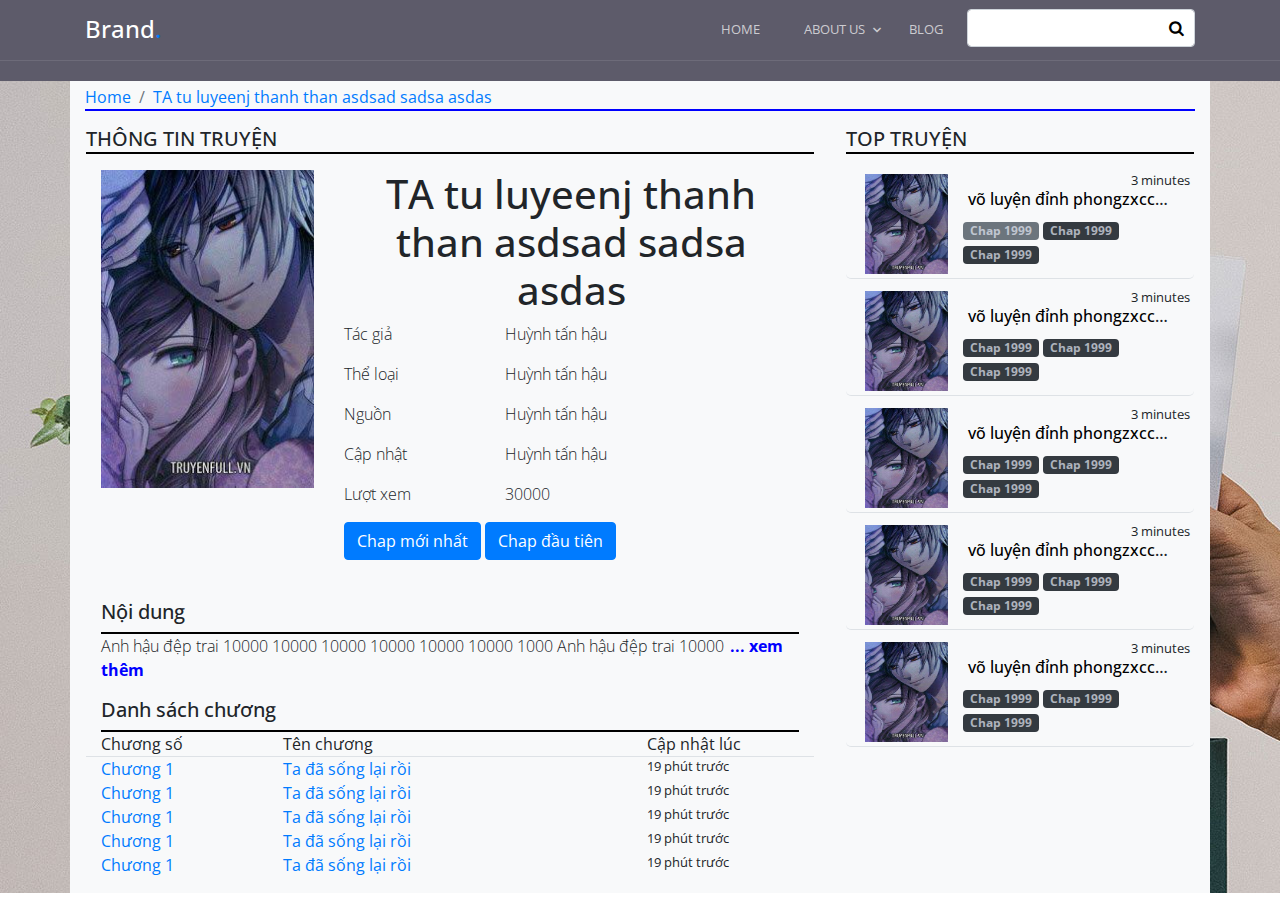
==== detail.html @ face268f "version 1.0" ====
<!doctype html>
<html lang="en">
  <head>
    <!-- Required meta tags -->
    <meta charset="utf-8">
    <meta name="viewport" content="width=device-width, initial-scale=1, shrink-to-fit=no">
    
    <link href="https://fonts.googleapis.com/css?family=Open+Sans:300,400,700" rel="stylesheet">

    <link rel="stylesheet" href="fonts/icomoon/style.css">

    <link rel="stylesheet" href="css/owl.carousel.min.css">

    <!-- Bootstrap CSS -->
    <link rel="stylesheet" href="css/bootstrap.min.css">
    
    <!-- Style -->
    <link rel="stylesheet" href="css/style.css">

    <link rel="stylesheet" href="https://pro.fontawesome.com/releases/v5.10.0/css/all.css" integrity="sha384-AYmEC3Yw5cVb3ZcuHtOA93w35dYTsvhLPVnYs9eStHfGJvOvKxVfELGroGkvsg+p" crossorigin="anonymous"/>

    <title>Website Menu #1</title>
  </head>
  <body>


    <div class="site-mobile-menu site-navbar-target">
      <div class="site-mobile-menu-header">
        <div class="site-mobile-menu-close mt-3">
          <span class="icon-close2 js-menu-toggle"></span>
        </div>
      </div>
      <div class="site-mobile-menu-body"></div>
    </div>
   
    
    <header class="site-navbar js-sticky-header site-navbar-target" role="banner">

      <div class="container">
        <div class="row align-items-center">
          
          <div class="col-6 col-xl-2">
            <h1 class="mb-0 site-logo"><a href="index.html">Brand<span class="text-primary">.</span> </a></h1>
          </div>

          <div class="col-12 col-md-10 d-none d-xl-block">
            <nav class="site-navigation position-relative text-right" role="navigation">

              <ul class="site-menu main-menu js-clone-nav mr-auto d-none d-lg-block">
                
                <li><a href="#home-section" class="nav-link">Home</a></li>
                <li class="has-children">
                  <a href="#about-section" class="nav-link">About Us</a>
                  <ul class="dropdown">
                    <li><a href="#team-section" class="nav-link">Team</a></li>
                    <li><a href="#pricing-section" class="nav-link">Pricing</a></li>
                    <li><a href="#faq-section" class="nav-link">FAQ</a></li>
                    <li><a href="#gallery-section" class="nav-link">Gallery</a></li>
                    <li><a href="#services-section" class="nav-link">Services</a></li>
                    <li><a href="#testimonials-section" class="nav-link">Testimonials</a></li>
                    <li class="has-children">
                      <a href="#">More Links</a>
                      <ul class="dropdown">
                        <li><a href="#">Menu One</a></li>
                        <li><a href="#">Menu Two</a></li>
                        <li><a href="#">Menu Three</a></li>
                      </ul>
                    </li>
                  </ul>
                </li>
                
                
                <li><a href="#blog-section " class="nav-link">Blog</a></li>
                <li class="position-relative "><button class="icon-search position-absolute" style="right: 5px;top: 10px;border:none;background: #ffffff"></button><input class="form-control" type="text" style="display: inline-block;"></li>
                
                
              </ul>
            </nav>
          </div>
          

          <div class="col-6 d-inline-block d-xl-none ml-md-0 py-3" style="position: relative; top: 3px;"><a href="#" class="site-menu-toggle js-menu-toggle float-right"><span class="icon-menu h3"></span></a></div>

        </div>
      </div>
      
    </header>

    <div class="hero">
      
    </div>
    <div class="container-fluid" style="height:auto;background: url(images/hero_2.jpg); background-repeat: no-repeat;
  background-attachment: fixed;">
      
    <section class="container main bg-light">
      <div class="row">
          <div class="col-12 col-lg-12">
            <nav aria-label="breadcrumb" >
              <ol class="breadcrumb p-0 m-0 mt-1 bg-light">
                <li class="breadcrumb-item"><a href="#"><i class="fas fa-home"></i> Home</a></li>
                <li class="breadcrumb-item"><a href="#">TA tu luyeenj thanh than asdsad sadsa asdas</a></li>
              </ol>
            </nav>
            <div style="border: 1px solid blue"></div>
          </div>

          <div class="col-md-8 p-2 bg-light">
            <div class="left ">
                <div class="title p-2">
                  <i class="fas fa-tag"></i>
                  <span class="h5"><i class="fas fa-diamon"></i>   THÔNG TIN TRUYỆN</span> 
                  <div style="border: 1px solid black;"></div>
                </div>
                <div class=" row m-2">
                    <div class="col-sm-4 col-img text-center">
                      <img width="100%" height="auto" src="images/asktoH1OrJ8Cqa0BngI2.jpg" alt="image">
                    </div>
                    <div class="col-sm-8">
                      
                      <h1 class="text-center">TA tu luyeenj thanh than asdsad sadsa asdas</h1>
                      
                      
                      <ul class="pl-0">
                        <li class="row">
                          <p class="col-4"><i class="fas fa-user"></i> Tác giả</p>
                          <p class="col-8">Huỳnh tấn hậu</p>
                        </li>
                        <li class="row">
                          <p class="col-4"><i class="fas fa-tag"></i> Thể loại</p>
                          <p class="col-8">Huỳnh tấn hậu</p>
                        </li>
                        <li class="row">
                          <p class="col-4"><i class="fas fa-wifi"></i> Nguồn</p>
                          <p class="col-8">Huỳnh tấn hậu</p>
                        </li>
                        <li class="row">
                          <p class="col-4"><i class="fas fa-setting"></i> Cập nhật</p>
                          <p class="col-8">Huỳnh tấn hậu</p>
                        </li>
                        <li class="row">
                          <p class="col-4"><i class="fas fa-eye"></i> Lượt xem</p>
                          <p class="col-8">30000</p>
                        </li>
                        <li class="row">
                          <p class="col-12">
                            <a href="" class="btn btn-primary">Chap mới nhất</a>
                            <a href="" class="btn btn-primary">Chap đầu tiên</a>
                          </p>
                          
                            
                        </li>

                      </ul>
                    </div>
                      <div class="detail-content col-12 mt-2">
                      <h3 class="list-title h5">
                      <i class="fas fa-book">
                      </i> Nội dung
                      </h3>
                      <div style="border: 1px solid black"></div>
                       <p class="showContentAll displayreadallsome">Anh hậu đệp trai 10000 10000 10000 10000 10000 10000 1000 Anh hậu đệp trai 10000 10000 10000 10000 10000 10000 1000Anh hậu đệp trai 10000 10000 10000 10000 10000 10000 1000Anh hậu đệp trai 10000 10000 10000 10000 10000 10000 1000Anh hậu đệp trai 10000 10000 10000 10000 10000 10000 1000Anh hậu đệp trai 10000 10000 10000 10000 10000 10000 1000Anh hậu đệp trai 10000 10000 10000 10000 10000 10000 1000Anh hậu đệp trai 10000 10000 10000 10000 10000 10000 1000Anh hậu đệp trai 10000 10000 10000 10000 10000 10000 1000Anh hậu đệp trai 10000 10000 10000 10000 10000 10000 1000
                      </p>
                      </div>
                    
                      <div class="col-12 list-chap">
                      <h3 class="h5">
                      <i class="fas fa-list"></i> Danh sách chương
                      </h3>
                      <div style="border: 1px solid black"></div>
                      <div class="row border-bottom">
                        <div class="col-3">
                          Chương số
                        </div>
                        <div class="col-6">
                          Tên chương
                        </div>
                        <div class="col-3">
                          Cập nhật lúc
                        </div>
                      </div>

                      <div class="row detail-chap">
                        <a href="" class="col-3">
                          Chương 1
                        </a>
                        <a href="" class="col-6">
                          Ta đã sống lại rồi
                        </a>
                        <small class="col-3">
                          <i class="fas fa-clock"></i> 19 phút trước
                        </small>
                      </div>
                      <div class="row detail-chap">
                        <a href="" class="col-3">
                          Chương 1
                        </a>
                        <a href="" class="col-6">
                          Ta đã sống lại rồi
                        </a>
                        <small class="col-3">
                          <i class="fas fa-clock"></i> 19 phút trước
                        </small>
                      </div>
                      <div class="row detail-chap">
                        <a href="" class="col-3">
                          Chương 1
                        </a>
                        <a href="" class="col-6">
                          Ta đã sống lại rồi
                        </a>
                        <small class="col-3">
                          <i class="fas fa-clock"></i> 19 phút trước
                        </small>
                      </div>
                      <div class="row detail-chap">
                        <a href="" class="col-3">
                          Chương 1
                        </a>
                        <a href="" class="col-6">
                          Ta đã sống lại rồi
                        </a>
                        <small class="col-3">
                          <i class="fas fa-clock"></i> 19 phút trước
                        </small>
                      </div>
                      <div class="row detail-chap">
                        <a href="" class="col-3">
                          Chương 1
                        </a>
                        <a href="" class="col-6">
                          Ta đã sống lại rồi
                        </a>
                        <small class="col-3">
                          <i class="fas fa-clock"></i> 19 phút trước
                        </small>
                      </div>
                    </div>
                    
                </div>
                  
            </div>
          </div>
          <div class="col-md-4 p-2 main-right bg-light">
            <div class="right bg-light">
                <div class="title p-2">
                  <i class="fas fa-tag"></i>
                  <span class="h5"><i class="fas fa-diamon"></i>   TOP TRUYỆN</span> 
                  <div style="border: 1px solid black;"></div>
                </div>
                
                <div class="content">
                  <div class=" row post p-1 m-2 border-bottom" style="border-radius: 5px;">
                    <div class="col-3 col-sm-3 col-md-4 col-lg-4 img-post d-flex align-items-center" class="test">
                      <a href="" style="width: 100%;"><img style="max-height: 100px;width: 100%;" src="images/asktoH1OrJ8Cqa0BngI2.jpg" alt=""></a>
                    </div>
                    
                    <div class="col-9 col-sm-9 col-md-8 col-lg-8 mt-3 pl-0">
                      
                      <h2 class="h6 title-post" style="width: 100%;white-space: nowrap; overflow: hidden;text-overflow: ellipsis;padding-left: 5px;" ><a style="color: black;"  href="">võ luyện đỉnh phongzxcccccccccccccccczxcccccccccccccccccccddddđ</a></h2>
                      
                      
                      <span class="badge badge-secondary"><a class="chap-link" style="color: #e7ecf7b0;padding: 2px;" href="">Chap 1999</a></span>
                      <span class="badge badge-dark"><a class="chap-link" style="color: #e7ecf7b0;padding: 2px;" href="">Chap 1999</a></span>
                      <span class="badge badge-dark"><a class="chap-link" style="color: #e7ecf7b0;padding: 2px;" href="">Chap 1999</a></span>
                      
                       <small class="position-absolute"  style="top:-19px;right: 0px;" ><i class="far fa-bell"></i> 3 minutes</small> 
                    </div>
                  </div>
                  <div class=" row post p-1 m-2 border-bottom" style="border-radius: 5px;">
                    <div class="col-3 col-sm-3 col-md-4 col-lg-4 img-post d-flex align-items-center" class="test">
                      <a href="" style="width: 100%;"><img style="max-height: 100px;width: 100%;" src="images/asktoH1OrJ8Cqa0BngI2.jpg" alt=""></a>
                    </div>
                    
                    <div class="col-9 col-sm-9 col-md-8 col-lg-8 mt-3 pl-0">
                      
                      <h2 class="h6 title-post" style="width: 100%;white-space: nowrap; overflow: hidden;text-overflow: ellipsis;padding-left: 5px;" ><a style="color: black;"  href="">võ luyện đỉnh phongzxcccccccccccccccczxcccccccccccccccccccddddđ</a></h2>
                      
                      
                      <span class="badge badge-dark"><a class="chap-link" style="color: #e7ecf7b0;padding: 2px;" href="">Chap 1999</a></span>
                      <span class="badge badge-dark"><a class="chap-link" style="color: #e7ecf7b0;padding: 2px;" href="">Chap 1999</a></span>
                      <span class="badge badge-dark"><a class="chap-link" style="color: #e7ecf7b0;padding: 2px;" href="">Chap 1999</a></span>
                      
                       <small class="position-absolute"  style="top:-19px;right: 0px;" ><i class="far fa-bell"></i> 3 minutes</small> 
                    </div>
                  </div>
                  <div class=" row post p-1 m-2 border-bottom" style="border-radius: 5px;">
                    <div class="col-3 col-sm-3 col-md-4 col-lg-4 img-post d-flex align-items-center" class="test">
                      <a href="" style="width: 100%;"><img style="max-height: 100px;width: 100%;" src="images/asktoH1OrJ8Cqa0BngI2.jpg" alt=""></a>
                    </div>
                    
                    <div class="col-9 col-sm-9 col-md-8 col-lg-8 mt-3 pl-0">
                      
                      <h2 class="h6 title-post" style="width: 100%;white-space: nowrap; overflow: hidden;text-overflow: ellipsis;padding-left: 5px;" ><a style="color: black;"  href="">võ luyện đỉnh phongzxcccccccccccccccczxcccccccccccccccccccddddđ</a></h2>
                      
                      
                      <span class="badge badge-dark"><a class="chap-link" style="color: #e7ecf7b0;padding: 2px;" href="">Chap 1999</a></span>
                      <span class="badge badge-dark"><a class="chap-link" style="color: #e7ecf7b0;padding: 2px;" href="">Chap 1999</a></span>
                      <span class="badge badge-dark"><a class="chap-link" style="color: #e7ecf7b0;padding: 2px;" href="">Chap 1999</a></span>
                      
                       <small class="position-absolute"  style="top:-19px;right: 0px;" ><i class="far fa-bell"></i> 3 minutes</small> 
                    </div>
                  </div>
                  <div class=" row post p-1 m-2 border-bottom" style="border-radius: 5px;">
                    <div class="col-3 col-sm-3 col-md-4 col-lg-4 img-post d-flex align-items-center" class="test">
                      <a href="" style="width: 100%;"><img style="max-height: 100px;width: 100%;" src="images/asktoH1OrJ8Cqa0BngI2.jpg" alt=""></a>
                    </div>
                    
                    <div class="col-9 col-sm-9 col-md-8 col-lg-8 mt-3 pl-0">
                      
                      <h2 class="h6 title-post" style="width: 100%;white-space: nowrap; overflow: hidden;text-overflow: ellipsis;padding-left: 5px;" ><a style="color: black;"  href="">võ luyện đỉnh phongzxcccccccccccccccczxcccccccccccccccccccddddđ</a></h2>
                      
                      
                      <span class="badge badge-dark"><a class="chap-link" style="color: #e7ecf7b0;padding: 2px;" href="">Chap 1999</a></span>
                      <span class="badge badge-dark"><a class="chap-link" style="color: #e7ecf7b0;padding: 2px;" href="">Chap 1999</a></span>
                      <span class="badge badge-dark"><a class="chap-link" style="color: #e7ecf7b0;padding: 2px;" href="">Chap 1999</a></span>
                      
                       <small class="position-absolute"  style="top:-19px;right: 0px;" ><i class="far fa-bell"></i> 3 minutes</small> 
                    </div>
                  </div>
                  <div class=" row post p-1 m-2 border-bottom" style="border-radius: 5px;">
                    <div class="col-3 col-sm-3 col-md-4 col-lg-4 img-post d-flex align-items-center" class="test">
                      <a href="" style="width: 100%;"><img style="max-height: 100px;width: 100%;" src="images/asktoH1OrJ8Cqa0BngI2.jpg" alt=""></a>
                    </div>
                    
                    <div class="col-9 col-sm-9 col-md-8 col-lg-8 mt-3 pl-0">
                      
                      <h2 class="h6 title-post" style="width: 100%;white-space: nowrap; overflow: hidden;text-overflow: ellipsis;padding-left: 5px;" ><a style="color: black;"  href="">võ luyện đỉnh phongzxcccccccccccccccczxcccccccccccccccccccddddđ</a></h2>
                      
                      
                      <span class="badge badge-dark"><a class="chap-link" style="color: #e7ecf7b0;padding: 2px;" href="">Chap 1999</a></span>
                      <span class="badge badge-dark"><a class="chap-link" style="color: #e7ecf7b0;padding: 2px;" href="">Chap 1999</a></span>
                      <span class="badge badge-dark"><a class="chap-link" style="color: #e7ecf7b0;padding: 2px;" href="">Chap 1999</a></span>
                      
                       <small class="position-absolute"  style="top:-19px;right: 0px;" ><i class="far fa-bell"></i> 3 minutes</small> 
                    </div>
                  </div>


                   
                 
                 
                </div> 
              
            </div>
          </div>
      </div>
        
    </section>
    </div>

  
    
    

    <script src="js/jquery-3.3.1.min.js"></script>
    <script src="js/popper.min.js"></script>
    <script src="js/bootstrap.min.js"></script>
    <script src="js/jquery.sticky.js"></script>
    <script src="js/main.js"></script>
  </body>
</html>
---- fonts/icomoon/style.css ----
@font-face {
  font-family: 'icomoon';
  src:  url('fonts/icomoon.eot?10si43');
  src:  url('fonts/icomoon.eot?10si43#iefix') format('embedded-opentype'),
    url('fonts/icomoon.ttf?10si43') format('truetype'),
    url('fonts/icomoon.woff?10si43') format('woff'),
    url('fonts/icomoon.svg?10si43#icomoon') format('svg');
  font-weight: normal;
  font-style: normal;
}

[class^="icon-"], [class*=" icon-"] {
  /* use !important to prevent issues with browser extensions that change fonts */
  font-family: 'icomoon' !important;
  speak: none;
  font-style: normal;
  font-weight: normal;
  font-variant: normal;
  text-transform: none;
  line-height: 1;

  /* Better Font Rendering =========== */
  -webkit-font-smoothing: antialiased;
  -moz-osx-font-smoothing: grayscale;
}

.icon-asterisk:before {
  content: "\f069";
}
.icon-plus:before {
  content: "\f067";
}
.icon-question:before {
  content: "\f128";
}
.icon-minus:before {
  content: "\f068";
}
.icon-glass:before {
  content: "\f000";
}
.icon-music:before {
  content: "\f001";
}
.icon-search:before {
  content: "\f002";
}
.icon-envelope-o:before {
  content: "\f003";
}
.icon-heart:before {
  content: "\f004";
}
.icon-star:before {
  content: "\f005";
}
.icon-star-o:before {
  content: "\f006";
}
.icon-user:before {
  content: "\f007";
}
.icon-film:before {
  content: "\f008";
}
.icon-th-large:before {
  content: "\f009";
}
.icon-th:before {
  content: "\f00a";
}
.icon-th-list:before {
  content: "\f00b";
}
.icon-check:before {
  content: "\f00c";
}
.icon-close:before {
  content: "\f00d";
}
.icon-remove:before {
  content: "\f00d";
}
.icon-times:before {
  content: "\f00d";
}
.icon-search-plus:before {
  content: "\f00e";
}
.icon-search-minus:before {
  content: "\f010";
}
.icon-power-off:before {
  content: "\f011";
}
.icon-signal:before {
  content: "\f012";
}
.icon-cog:before {
  content: "\f013";
}
.icon-gear:before {
  content: "\f013";
}
.icon-trash-o:before {
  content: "\f014";
}
.icon-home:before {
  content: "\f015";
}
.icon-file-o:before {
  content: "\f016";
}
.icon-clock-o:before {
  content: "\f017";
}
.icon-road:before {
  content: "\f018";
}
.icon-download:before {
  content: "\f019";
}
.icon-arrow-circle-o-down:before {
  content: "\f01a";
}
.icon-arrow-circle-o-up:before {
  content: "\f01b";
}
.icon-inbox:before {
  content: "\f01c";
}
.icon-play-circle-o:before {
  content: "\f01d";
}
.icon-repeat:before {
  content: "\f01e";
}
.icon-rotate-right:before {
  content: "\f01e";
}
.icon-refresh:before {
  content: "\f021";
}
.icon-list-alt:before {
  content: "\f022";
}
.icon-lock:before {
  content: "\f023";
}
.icon-flag:before {
  content: "\f024";
}
.icon-headphones:before {
  content: "\f025";
}
.icon-volume-off:before {
  content: "\f026";
}
.icon-volume-down:before {
  content: "\f027";
}
.icon-volume-up:before {
  content: "\f028";
}
.icon-qrcode:before {
  content: "\f029";
}
.icon-barcode:before {
  content: "\f02a";
}
.icon-tag:before {
  content: "\f02b";
}
.icon-tags:before {
  content: "\f02c";
}
.icon-book:before {
  content: "\f02d";
}
.icon-bookmark:before {
  content: "\f02e";
}
.icon-print:before {
  content: "\f02f";
}
.icon-camera:before {
  content: "\f030";
}
.icon-font:before {
  content: "\f031";
}
.icon-bold:before {
  content: "\f032";
}
.icon-italic:before {
  content: "\f033";
}
.icon-text-height:before {
  content: "\f034";
}
.icon-text-width:before {
  content: "\f035";
}
.icon-align-left:before {
  content: "\f036";
}
.icon-align-center:before {
  content: "\f037";
}
.icon-align-right:before {
  content: "\f038";
}
.icon-align-justify:before {
  content: "\f039";
}
.icon-list:before {
  content: "\f03a";
}
.icon-dedent:before {
  content: "\f03b";
}
.icon-outdent:before {
  content: "\f03b";
}
.icon-indent:before {
  content: "\f03c";
}
.icon-video-camera:before {
  content: "\f03d";
}
.icon-image:before {
  content: "\f03e";
}
.icon-photo:before {
  content: "\f03e";
}
.icon-picture-o:before {
  content: "\f03e";
}
.icon-pencil:before {
  content: "\f040";
}
.icon-map-marker:before {
  content: "\f041";
}
.icon-adjust:before {
  content: "\f042";
}
.icon-tint:before {
  content: "\f043";
}
.icon-edit:before {
  content: "\f044";
}
.icon-pencil-square-o:before {
  content: "\f044";
}
.icon-share-square-o:before {
  content: "\f045";
}
.icon-check-square-o:before {
  content: "\f046";
}
.icon-arrows:before {
  content: "\f047";
}
.icon-step-backward:before {
  content: "\f048";
}
.icon-fast-backward:before {
  content: "\f049";
}
.icon-backward:before {
  content: "\f04a";
}
.icon-play:before {
  content: "\f04b";
}
.icon-pause:before {
  content: "\f04c";
}
.icon-stop:before {
  content: "\f04d";
}
.icon-forward:before {
  content: "\f04e";
}
.icon-fast-forward:before {
  content: "\f050";
}
.icon-step-forward:before {
  content: "\f051";
}
.icon-eject:before {
  content: "\f052";
}
.icon-chevron-left:before {
  content: "\f053";
}
.icon-chevron-right:before {
  content: "\f054";
}
.icon-plus-circle:before {
  content: "\f055";
}
.icon-minus-circle:before {
  content: "\f056";
}
.icon-times-circle:before {
  content: "\f057";
}
.icon-check-circle:before {
  content: "\f058";
}
.icon-question-circle:before {
  content: "\f059";
}
.icon-info-circle:before {
  content: "\f05a";
}
.icon-crosshairs:before {
  content: "\f05b";
}
.icon-times-circle-o:before {
  content: "\f05c";
}
.icon-check-circle-o:before {
  content: "\f05d";
}
.icon-ban:before {
  content: "\f05e";
}
.icon-arrow-left:before {
  content: "\f060";
}
.icon-arrow-right:before {
  content: "\f061";
}
.icon-arrow-up:before {
  content: "\f062";
}
.icon-arrow-down:before {
  content: "\f063";
}
.icon-mail-forward:before {
  content: "\f064";
}
.icon-share:before {
  content: "\f064";
}
.icon-expand:before {
  content: "\f065";
}
.icon-compress:before {
  content: "\f066";
}
.icon-exclamation-circle:before {
  content: "\f06a";
}
.icon-gift:before {
  content: "\f06b";
}
.icon-leaf:before {
  content: "\f06c";
}
.icon-fire:before {
  content: "\f06d";
}
.icon-eye:before {
  content: "\f06e";
}
.icon-eye-slash:before {
  content: "\f070";
}
.icon-exclamation-triangle:before {
  content: "\f071";
}
.icon-warning:before {
  content: "\f071";
}
.icon-plane:before {
  content: "\f072";
}
.icon-calendar:before {
  content: "\f073";
}
.icon-random:before {
  content: "\f074";
}
.icon-comment:before {
  content: "\f075";
}
.icon-magnet:before {
  content: "\f076";
}
.icon-chevron-up:before {
  content: "\f077";
}
.icon-chevron-down:before {
  content: "\f078";
}
.icon-retweet:before {
  content: "\f079";
}
.icon-shopping-cart:before {
  content: "\f07a";
}
.icon-folder:before {
  content: "\f07b";
}
.icon-folder-open:before {
  content: "\f07c";
}
.icon-arrows-v:before {
  content: "\f07d";
}
.icon-arrows-h:before {
  content: "\f07e";
}
.icon-bar-chart:before {
  content: "\f080";
}
.icon-bar-chart-o:before {
  content: "\f080";
}
.icon-twitter-square:before {
  content: "\f081";
}
.icon-facebook-square:before {
  content: "\f082";
}
.icon-camera-retro:before {
  content: "\f083";
}
.icon-key:before {
  content: "\f084";
}
.icon-cogs:before {
  content: "\f085";
}
.icon-gears:before {
  content: "\f085";
}
.icon-comments:before {
  content: "\f086";
}
.icon-thumbs-o-up:before {
  content: "\f087";
}
.icon-thumbs-o-down:before {
  content: "\f088";
}
.icon-star-half:before {
  content: "\f089";
}
.icon-heart-o:before {
  content: "\f08a";
}
.icon-sign-out:before {
  content: "\f08b";
}
.icon-linkedin-square:before {
  content: "\f08c";
}
.icon-thumb-tack:before {
  content: "\f08d";
}
.icon-external-link:before {
  content: "\f08e";
}
.icon-sign-in:before {
  content: "\f090";
}
.icon-trophy:before {
  content: "\f091";
}
.icon-github-square:before {
  content: "\f092";
}
.icon-upload:before {
  content: "\f093";
}
.icon-lemon-o:before {
  content: "\f094";
}
.icon-phone:before {
  content: "\f095";
}
.icon-square-o:before {
  content: "\f096";
}
.icon-bookmark-o:before {
  content: "\f097";
}
.icon-phone-square:before {
  content: "\f098";
}
.icon-twitter:before {
  content: "\f099";
}
.icon-facebook:before {
  content: "\f09a";
}
.icon-facebook-f:before {
  content: "\f09a";
}
.icon-github:before {
  content: "\f09b";
}
.icon-unlock:before {
  content: "\f09c";
}
.icon-credit-card:before {
  content: "\f09d";
}
.icon-feed:before {
  content: "\f09e";
}
.icon-rss:before {
  content: "\f09e";
}
.icon-hdd-o:before {
  content: "\f0a0";
}
.icon-bullhorn:before {
  content: "\f0a1";
}
.icon-bell-o:before {
  content: "\f0a2";
}
.icon-certificate:before {
  content: "\f0a3";
}
.icon-hand-o-right:before {
  content: "\f0a4";
}
.icon-hand-o-left:before {
  content: "\f0a5";
}
.icon-hand-o-up:before {
  content: "\f0a6";
}
.icon-hand-o-down:before {
  content: "\f0a7";
}
.icon-arrow-circle-left:before {
  content: "\f0a8";
}
.icon-arrow-circle-right:before {
  content: "\f0a9";
}
.icon-arrow-circle-up:before {
  content: "\f0aa";
}
.icon-arrow-circle-down:before {
  content: "\f0ab";
}
.icon-globe:before {
  content: "\f0ac";
}
.icon-wrench:before {
  content: "\f0ad";
}
.icon-tasks:before {
  content: "\f0ae";
}
.icon-filter:before {
  content: "\f0b0";
}
.icon-briefcase:before {
  content: "\f0b1";
}
.icon-arrows-alt:before {
  content: "\f0b2";
}
.icon-group:before {
  content: "\f0c0";
}
.icon-users:before {
  content: "\f0c0";
}
.icon-chain:before {
  content: "\f0c1";
}
.icon-link:before {
  content: "\f0c1";
}
.icon-cloud:before {
  content: "\f0c2";
}
.icon-flask:before {
  content: "\f0c3";
}
.icon-cut:before {
  content: "\f0c4";
}
.icon-scissors:before {
  content: "\f0c4";
}
.icon-copy:before {
  content: "\f0c5";
}
.icon-files-o:before {
  content: "\f0c5";
}
.icon-paperclip:before {
  content: "\f0c6";
}
.icon-floppy-o:before {
  content: "\f0c7";
}
.icon-save:before {
  content: "\f0c7";
}
.icon-square:before {
  content: "\f0c8";
}
.icon-bars:before {
  content: "\f0c9";
}
.icon-navicon:before {
  content: "\f0c9";
}
.icon-reorder:before {
  content: "\f0c9";
}
.icon-list-ul:before {
  content: "\f0ca";
}
.icon-list-ol:before {
  content: "\f0cb";
}
.icon-strikethrough:before {
  content: "\f0cc";
}
.icon-underline:before {
  content: "\f0cd";
}
.icon-table:before {
  content: "\f0ce";
}
.icon-magic:before {
  content: "\f0d0";
}
.icon-truck:before {
  content: "\f0d1";
}
.icon-pinterest:before {
  content: "\f0d2";
}
.icon-pinterest-square:before {
  content: "\f0d3";
}
.icon-google-plus-square:before {
  content: "\f0d4";
}
.icon-google-plus:before {
  content: "\f0d5";
}
.icon-money:before {
  content: "\f0d6";
}
.icon-caret-down:before {
  content: "\f0d7";
}
.icon-caret-up:before {
  content: "\f0d8";
}
.icon-caret-left:before {
  content: "\f0d9";
}
.icon-caret-right:before {
  content: "\f0da";
}
.icon-columns:before {
  content: "\f0db";
}
.icon-sort:before {
  content: "\f0dc";
}
.icon-unsorted:before {
  content: "\f0dc";
}
.icon-sort-desc:before {
  content: "\f0dd";
}
.icon-sort-down:before {
  content: "\f0dd";
}
.icon-sort-asc:before {
  content: "\f0de";
}
.icon-sort-up:before {
  content: "\f0de";
}
.icon-envelope:before {
  content: "\f0e0";
}
.icon-linkedin:before {
  content: "\f0e1";
}
.icon-rotate-left:before {
  content: "\f0e2";
}
.icon-undo:before {
  content: "\f0e2";
}
.icon-gavel:before {
  content: "\f0e3";
}
.icon-legal:before {
  content: "\f0e3";
}
.icon-dashboard:before {
  content: "\f0e4";
}
.icon-tachometer:before {
  content: "\f0e4";
}
.icon-comment-o:before {
  content: "\f0e5";
}
.icon-comments-o:before {
  content: "\f0e6";
}
.icon-bolt:before {
  content: "\f0e7";
}
.icon-flash:before {
  content: "\f0e7";
}
.icon-sitemap:before {
  content: "\f0e8";
}
.icon-umbrella:before {
  content: "\f0e9";
}
.icon-clipboard:before {
  content: "\f0ea";
}
.icon-paste:before {
  content: "\f0ea";
}
.icon-lightbulb-o:before {
  content: "\f0eb";
}
.icon-exchange:before {
  content: "\f0ec";
}
.icon-cloud-download:before {
  content: "\f0ed";
}
.icon-cloud-upload:before {
  content: "\f0ee";
}
.icon-user-md:before {
  content: "\f0f0";
}
.icon-stethoscope:before {
  content: "\f0f1";
}
.icon-suitcase:before {
  content: "\f0f2";
}
.icon-bell:before {
  content: "\f0f3";
}
.icon-coffee:before {
  content: "\f0f4";
}
.icon-cutlery:before {
  content: "\f0f5";
}
.icon-file-text-o:before {
  content: "\f0f6";
}
.icon-building-o:before {
  content: "\f0f7";
}
.icon-hospital-o:before {
  content: "\f0f8";
}
.icon-ambulance:before {
  content: "\f0f9";
}
.icon-medkit:before {
  content: "\f0fa";
}
.icon-fighter-jet:before {
  content: "\f0fb";
}
.icon-beer:before {
  content: "\f0fc";
}
.icon-h-square:before {
  content: "\f0fd";
}
.icon-plus-square:before {
  content: "\f0fe";
}
.icon-angle-double-left:before {
  content: "\f100";
}
.icon-angle-double-right:before {
  content: "\f101";
}
.icon-angle-double-up:before {
  content: "\f102";
}
.icon-angle-double-down:before {
  content: "\f103";
}
.icon-angle-left:before {
  content: "\f104";
}
.icon-angle-right:before {
  content: "\f105";
}
.icon-angle-up:before {
  content: "\f106";
}
.icon-angle-down:before {
  content: "\f107";
}
.icon-desktop:before {
  content: "\f108";
}
.icon-laptop:before {
  content: "\f109";
}
.icon-tablet:before {
  content: "\f10a";
}
.icon-mobile:before {
  content: "\f10b";
}
.icon-mobile-phone:before {
  content: "\f10b";
}
.icon-circle-o:before {
  content: "\f10c";
}
.icon-quote-left:before {
  content: "\f10d";
}
.icon-quote-right:before {
  content: "\f10e";
}
.icon-spinner:before {
  content: "\f110";
}
.icon-circle:before {
  content: "\f111";
}
.icon-mail-reply:before {
  content: "\f112";
}
.icon-reply:before {
  content: "\f112";
}
.icon-github-alt:before {
  content: "\f113";
}
.icon-folder-o:before {
  content: "\f114";
}
.icon-folder-open-o:before {
  content: "\f115";
}
.icon-smile-o:before {
  content: "\f118";
}
.icon-frown-o:before {
  content: "\f119";
}
.icon-meh-o:before {
  content: "\f11a";
}
.icon-gamepad:before {
  content: "\f11b";
}
.icon-keyboard-o:before {
  content: "\f11c";
}
.icon-flag-o:before {
  content: "\f11d";
}
.icon-flag-checkered:before {
  content: "\f11e";
}
.icon-terminal:before {
  content: "\f120";
}
.icon-code:before {
  content: "\f121";
}
.icon-mail-reply-all:before {
  content: "\f122";
}
.icon-reply-all:before {
  content: "\f122";
}
.icon-star-half-empty:before {
  content: "\f123";
}
.icon-star-half-full:before {
  content: "\f123";
}
.icon-star-half-o:before {
  content: "\f123";
}
.icon-location-arrow:before {
  content: "\f124";
}
.icon-crop:before {
  content: "\f125";
}
.icon-code-fork:before {
  content: "\f126";
}
.icon-chain-broken:before {
  content: "\f127";
}
.icon-unlink:before {
  content: "\f127";
}
.icon-info:before {
  content: "\f129";
}
.icon-exclamation:before {
  content: "\f12a";
}
.icon-superscript:before {
  content: "\f12b";
}
.icon-subscript:before {
  content: "\f12c";
}
.icon-eraser:before {
  content: "\f12d";
}
.icon-puzzle-piece:before {
  content: "\f12e";
}
.icon-microphone:before {
  content: "\f130";
}
.icon-microphone-slash:before {
  content: "\f131";
}
.icon-shield:before {
  content: "\f132";
}
.icon-calendar-o:before {
  content: "\f133";
}
.icon-fire-extinguisher:before {
  content: "\f134";
}
.icon-rocket:before {
  content: "\f135";
}
.icon-maxcdn:before {
  content: "\f136";
}
.icon-chevron-circle-left:before {
  content: "\f137";
}
.icon-chevron-circle-right:before {
  content: "\f138";
}
.icon-chevron-circle-up:before {
  content: "\f139";
}
.icon-chevron-circle-down:before {
  content: "\f13a";
}
.icon-html5:before {
  content: "\f13b";
}
.icon-css3:before {
  content: "\f13c";
}
.icon-anchor:before {
  content: "\f13d";
}
.icon-unlock-alt:before {
  content: "\f13e";
}
.icon-bullseye:before {
  content: "\f140";
}
.icon-ellipsis-h:before {
  content: "\f141";
}
.icon-ellipsis-v:before {
  content: "\f142";
}
.icon-rss-square:before {
  content: "\f143";
}
.icon-play-circle:before {
  content: "\f144";
}
.icon-ticket:before {
  content: "\f145";
}
.icon-minus-square:before {
  content: "\f146";
}
.icon-minus-square-o:before {
  content: "\f147";
}
.icon-level-up:before {
  content: "\f148";
}
.icon-level-down:before {
  content: "\f149";
}
.icon-check-square:before {
  content: "\f14a";
}
.icon-pencil-square:before {
  content: "\f14b";
}
.icon-external-link-square:before {
  content: "\f14c";
}
.icon-share-square:before {
  content: "\f14d";
}
.icon-compass:before {
  content: "\f14e";
}
.icon-caret-square-o-down:before {
  content: "\f150";
}
.icon-toggle-down:before {
  content: "\f150";
}
.icon-caret-square-o-up:before {
  content: "\f151";
}
.icon-toggle-up:before {
  content: "\f151";
}
.icon-caret-square-o-right:before {
  content: "\f152";
}
.icon-toggle-right:before {
  content: "\f152";
}
.icon-eur:before {
  content: "\f153";
}
.icon-euro:before {
  content: "\f153";
}
.icon-gbp:before {
  content: "\f154";
}
.icon-dollar:before {
  content: "\f155";
}
.icon-usd:before {
  content: "\f155";
}
.icon-inr:before {
  content: "\f156";
}
.icon-rupee:before {
  content: "\f156";
}
.icon-cny:before {
  content: "\f157";
}
.icon-jpy:before {
  content: "\f157";
}
.icon-rmb:before {
  content: "\f157";
}
.icon-yen:before {
  content: "\f157";
}
.icon-rouble:before {
  content: "\f158";
}
.icon-rub:before {
  content: "\f158";
}
.icon-ruble:before {
  content: "\f158";
}
.icon-krw:before {
  content: "\f159";
}
.icon-won:before {
  content: "\f159";
}
.icon-bitcoin:before {
  content: "\f15a";
}
.icon-btc:before {
  content: "\f15a";
}
.icon-file:before {
  content: "\f15b";
}
.icon-file-text:before {
  content: "\f15c";
}
.icon-sort-alpha-asc:before {
  content: "\f15d";
}
.icon-sort-alpha-desc:before {
  content: "\f15e";
}
.icon-sort-amount-asc:before {
  content: "\f160";
}
.icon-sort-amount-desc:before {
  content: "\f161";
}
.icon-sort-numeric-asc:before {
  content: "\f162";
}
.icon-sort-numeric-desc:before {
  content: "\f163";
}
.icon-thumbs-up:before {
  content: "\f164";
}
.icon-thumbs-down:before {
  content: "\f165";
}
.icon-youtube-square:before {
  content: "\f166";
}
.icon-youtube:before {
  content: "\f167";
}
.icon-xing:before {
  content: "\f168";
}
.icon-xing-square:before {
  content: "\f169";
}
.icon-youtube-play:before {
  content: "\f16a";
}
.icon-dropbox:before {
  content: "\f16b";
}
.icon-stack-overflow:before {
  content: "\f16c";
}
.icon-instagram:before {
  content: "\f16d";
}
.icon-flickr:before {
  content: "\f16e";
}
.icon-adn:before {
  content: "\f170";
}
.icon-bitbucket:before {
  content: "\f171";
}
.icon-bitbucket-square:before {
  content: "\f172";
}
.icon-tumblr:before {
  content: "\f173";
}
.icon-tumblr-square:before {
  content: "\f174";
}
.icon-long-arrow-down:before {
  content: "\f175";
}
.icon-long-arrow-up:before {
  content: "\f176";
}
.icon-long-arrow-left:before {
  content: "\f177";
}
.icon-long-arrow-right:before {
  content: "\f178";
}
.icon-apple:before {
  content: "\f179";
}
.icon-windows:before {
  content: "\f17a";
}
.icon-android:before {
  content: "\f17b";
}
.icon-linux:before {
  content: "\f17c";
}
.icon-dribbble:before {
  content: "\f17d";
}
.icon-skype:before {
  content: "\f17e";
}
.icon-foursquare:before {
  content: "\f180";
}
.icon-trello:before {
  content: "\f181";
}
.icon-female:before {
  content: "\f182";
}
.icon-male:before {
  content: "\f183";
}
.icon-gittip:before {
  content: "\f184";
}
.icon-gratipay:before {
  content: "\f184";
}
.icon-sun-o:before {
  content: "\f185";
}
.icon-moon-o:before {
  content: "\f186";
}
.icon-archive:before {
  content: "\f187";
}
.icon-bug:before {
  content: "\f188";
}
.icon-vk:before {
  content: "\f189";
}
.icon-weibo:before {
  content: "\f18a";
}
.icon-renren:before {
  content: "\f18b";
}
.icon-pagelines:before {
  content: "\f18c";
}
.icon-stack-exchange:before {
  content: "\f18d";
}
.icon-arrow-circle-o-right:before {
  content: "\f18e";
}
.icon-arrow-circle-o-left:before {
  content: "\f190";
}
.icon-caret-square-o-left:before {
  content: "\f191";
}
.icon-toggle-left:before {
  content: "\f191";
}
.icon-dot-circle-o:before {
  content: "\f192";
}
.icon-wheelchair:before {
  content: "\f193";
}
.icon-vimeo-square:before {
  content: "\f194";
}
.icon-try:before {
  content: "\f195";
}
.icon-turkish-lira:before {
  content: "\f195";
}
.icon-plus-square-o:before {
  content: "\f196";
}
.icon-space-shuttle:before {
  content: "\f197";
}
.icon-slack:before {
  content: "\f198";
}
.icon-envelope-square:before {
  content: "\f199";
}
.icon-wordpress:before {
  content: "\f19a";
}
.icon-openid:before {
  content: "\f19b";
}
.icon-bank:before {
  content: "\f19c";
}
.icon-institution:before {
  content: "\f19c";
}
.icon-university:before {
  content: "\f19c";
}
.icon-graduation-cap:before {
  content: "\f19d";
}
.icon-mortar-board:before {
  content: "\f19d";
}
.icon-yahoo:before {
  content: "\f19e";
}
.icon-google:before {
  content: "\f1a0";
}
.icon-reddit:before {
  content: "\f1a1";
}
.icon-reddit-square:before {
  content: "\f1a2";
}
.icon-stumbleupon-circle:before {
  content: "\f1a3";
}
.icon-stumbleupon:before {
  content: "\f1a4";
}
.icon-delicious:before {
  content: "\f1a5";
}
.icon-digg:before {
  content: "\f1a6";
}
.icon-pied-piper-pp:before {
  content: "\f1a7";
}
.icon-pied-piper-alt:before {
  content: "\f1a8";
}
.icon-drupal:before {
  content: "\f1a9";
}
.icon-joomla:before {
  content: "\f1aa";
}
.icon-language:before {
  content: "\f1ab";
}
.icon-fax:before {
  content: "\f1ac";
}
.icon-building:before {
  content: "\f1ad";
}
.icon-child:before {
  content: "\f1ae";
}
.icon-paw:before {
  content: "\f1b0";
}
.icon-spoon:before {
  content: "\f1b1";
}
.icon-cube:before {
  content: "\f1b2";
}
.icon-cubes:before {
  content: "\f1b3";
}
.icon-behance:before {
  content: "\f1b4";
}
.icon-behance-square:before {
  content: "\f1b5";
}
.icon-steam:before {
  content: "\f1b6";
}
.icon-steam-square:before {
  content: "\f1b7";
}
.icon-recycle:before {
  content: "\f1b8";
}
.icon-automobile:before {
  content: "\f1b9";
}
.icon-car:before {
  content: "\f1b9";
}
.icon-cab:before {
  content: "\f1ba";
}
.icon-taxi:before {
  content: "\f1ba";
}
.icon-tree:before {
  content: "\f1bb";
}
.icon-spotify:before {
  content: "\f1bc";
}
.icon-deviantart:before {
  content: "\f1bd";
}
.icon-soundcloud:before {
  content: "\f1be";
}
.icon-database:before {
  content: "\f1c0";
}
.icon-file-pdf-o:before {
  content: "\f1c1";
}
.icon-file-word-o:before {
  content: "\f1c2";
}
.icon-file-excel-o:before {
  content: "\f1c3";
}
.icon-file-powerpoint-o:before {
  content: "\f1c4";
}
.icon-file-image-o:before {
  content: "\f1c5";
}
.icon-file-photo-o:before {
  content: "\f1c5";
}
.icon-file-picture-o:before {
  content: "\f1c5";
}
.icon-file-archive-o:before {
  content: "\f1c6";
}
.icon-file-zip-o:before {
  content: "\f1c6";
}
.icon-file-audio-o:before {
  content: "\f1c7";
}
.icon-file-sound-o:before {
  content: "\f1c7";
}
.icon-file-movie-o:before {
  content: "\f1c8";
}
.icon-file-video-o:before {
  content: "\f1c8";
}
.icon-file-code-o:before {
  content: "\f1c9";
}
.icon-vine:before {
  content: "\f1ca";
}
.icon-codepen:before {
  content: "\f1cb";
}
.icon-jsfiddle:before {
  content: "\f1cc";
}
.icon-life-bouy:before {
  content: "\f1cd";
}
.icon-life-buoy:before {
  content: "\f1cd";
}
.icon-life-ring:before {
  content: "\f1cd";
}
.icon-life-saver:before {
  content: "\f1cd";
}
.icon-support:before {
  content: "\f1cd";
}
.icon-circle-o-notch:before {
  content: "\f1ce";
}
.icon-ra:before {
  content: "\f1d0";
}
.icon-rebel:before {
  content: "\f1d0";
}
.icon-resistance:before {
  content: "\f1d0";
}
.icon-empire:before {
  content: "\f1d1";
}
.icon-ge:before {
  content: "\f1d1";
}
.icon-git-square:before {
  content: "\f1d2";
}
.icon-git:before {
  content: "\f1d3";
}
.icon-hacker-news:before {
  content: "\f1d4";
}
.icon-y-combinator-square:before {
  content: "\f1d4";
}
.icon-yc-square:before {
  content: "\f1d4";
}
.icon-tencent-weibo:before {
  content: "\f1d5";
}
.icon-qq:before {
  content: "\f1d6";
}
.icon-wechat:before {
  content: "\f1d7";
}
.icon-weixin:before {
  content: "\f1d7";
}
.icon-paper-plane:before {
  content: "\f1d8";
}
.icon-send:before {
  content: "\f1d8";
}
.icon-paper-plane-o:before {
  content: "\f1d9";
}
.icon-send-o:before {
  content: "\f1d9";
}
.icon-history:before {
  content: "\f1da";
}
.icon-circle-thin:before {
  content: "\f1db";
}
.icon-header:before {
  content: "\f1dc";
}
.icon-paragraph:before {
  content: "\f1dd";
}
.icon-sliders:before {
  content: "\f1de";
}
.icon-share-alt:before {
  content: "\f1e0";
}
.icon-share-alt-square:before {
  content: "\f1e1";
}
.icon-bomb:before {
  content: "\f1e2";
}
.icon-futbol-o:before {
  content: "\f1e3";
}
.icon-soccer-ball-o:before {
  content: "\f1e3";
}
.icon-tty:before {
  content: "\f1e4";
}
.icon-binoculars:before {
  content: "\f1e5";
}
.icon-plug:before {
  content: "\f1e6";
}
.icon-slideshare:before {
  content: "\f1e7";
}
.icon-twitch:before {
  content: "\f1e8";
}
.icon-yelp:before {
  content: "\f1e9";
}
.icon-newspaper-o:before {
  content: "\f1ea";
}
.icon-wifi:before {
  content: "\f1eb";
}
.icon-calculator:before {
  content: "\f1ec";
}
.icon-paypal:before {
  content: "\f1ed";
}
.icon-google-wallet:before {
  content: "\f1ee";
}
.icon-cc-visa:before {
  content: "\f1f0";
}
.icon-cc-mastercard:before {
  content: "\f1f1";
}
.icon-cc-discover:before {
  content: "\f1f2";
}
.icon-cc-amex:before {
  content: "\f1f3";
}
.icon-cc-paypal:before {
  content: "\f1f4";
}
.icon-cc-stripe:before {
  content: "\f1f5";
}
.icon-bell-slash:before {
  content: "\f1f6";
}
.icon-bell-slash-o:before {
  content: "\f1f7";
}
.icon-trash:before {
  content: "\f1f8";
}
.icon-copyright:before {
  content: "\f1f9";
}
.icon-at:before {
  content: "\f1fa";
}
.icon-eyedropper:before {
  content: "\f1fb";
}
.icon-paint-brush:before {
  content: "\f1fc";
}
.icon-birthday-cake:before {
  content: "\f1fd";
}
.icon-area-chart:before {
  content: "\f1fe";
}
.icon-pie-chart:before {
  content: "\f200";
}
.icon-line-chart:before {
  content: "\f201";
}
.icon-lastfm:before {
  content: "\f202";
}
.icon-lastfm-square:before {
  content: "\f203";
}
.icon-toggle-off:before {
  content: "\f204";
}
.icon-toggle-on:before {
  content: "\f205";
}
.icon-bicycle:before {
  content: "\f206";
}
.icon-bus:before {
  content: "\f207";
}
.icon-ioxhost:before {
  content: "\f208";
}
.icon-angellist:before {
  content: "\f209";
}
.icon-cc:before {
  content: "\f20a";
}
.icon-ils:before {
  content: "\f20b";
}
.icon-shekel:before {
  content: "\f20b";
}
.icon-sheqel:before {
  content: "\f20b";
}
.icon-meanpath:before {
  content: "\f20c";
}
.icon-buysellads:before {
  content: "\f20d";
}
.icon-connectdevelop:before {
  content: "\f20e";
}
.icon-dashcube:before {
  content: "\f210";
}
.icon-forumbee:before {
  content: "\f211";
}
.icon-leanpub:before {
  content: "\f212";
}
.icon-sellsy:before {
  content: "\f213";
}
.icon-shirtsinbulk:before {
  content: "\f214";
}
.icon-simplybuilt:before {
  content: "\f215";
}
.icon-skyatlas:before {
  content: "\f216";
}
.icon-cart-plus:before {
  content: "\f217";
}
.icon-cart-arrow-down:before {
  content: "\f218";
}
.icon-diamond:before {
  content: "\f219";
}
.icon-ship:before {
  content: "\f21a";
}
.icon-user-secret:before {
  content: "\f21b";
}
.icon-motorcycle:before {
  content: "\f21c";
}
.icon-street-view:before {
  content: "\f21d";
}
.icon-heartbeat:before {
  content: "\f21e";
}
.icon-venus:before {
  content: "\f221";
}
.icon-mars:before {
  content: "\f222";
}
.icon-mercury:before {
  content: "\f223";
}
.icon-intersex:before {
  content: "\f224";
}
.icon-transgender:before {
  content: "\f224";
}
.icon-transgender-alt:before {
  content: "\f225";
}
.icon-venus-double:before {
  content: "\f226";
}
.icon-mars-double:before {
  content: "\f227";
}
.icon-venus-mars:before {
  content: "\f228";
}
.icon-mars-stroke:before {
  content: "\f229";
}
.icon-mars-stroke-v:before {
  content: "\f22a";
}
.icon-mars-stroke-h:before {
  content: "\f22b";
}
.icon-neuter:before {
  content: "\f22c";
}
.icon-genderless:before {
  content: "\f22d";
}
.icon-facebook-official:before {
  content: "\f230";
}
.icon-pinterest-p:before {
  content: "\f231";
}
.icon-whatsapp:before {
  content: "\f232";
}
.icon-server:before {
  content: "\f233";
}
.icon-user-plus:before {
  content: "\f234";
}
.icon-user-times:before {
  content: "\f235";
}
.icon-bed:before {
  content: "\f236";
}
.icon-hotel:before {
  content: "\f236";
}
.icon-viacoin:before {
  content: "\f237";
}
.icon-train:before {
  content: "\f238";
}
.icon-subway:before {
  content: "\f239";
}
.icon-medium:before {
  content: "\f23a";
}
.icon-y-combinator:before {
  content: "\f23b";
}
.icon-yc:before {
  content: "\f23b";
}
.icon-optin-monster:before {
  content: "\f23c";
}
.icon-opencart:before {
  content: "\f23d";
}
.icon-expeditedssl:before {
  content: "\f23e";
}
.icon-battery:before {
  content: "\f240";
}
.icon-battery-4:before {
  content: "\f240";
}
.icon-battery-full:before {
  content: "\f240";
}
.icon-battery-3:before {
  content: "\f241";
}
.icon-battery-three-quarters:before {
  content: "\f241";
}
.icon-battery-2:before {
  content: "\f242";
}
.icon-battery-half:before {
  content: "\f242";
}
.icon-battery-1:before {
  content: "\f243";
}
.icon-battery-quarter:before {
  content: "\f243";
}
.icon-battery-0:before {
  content: "\f244";
}
.icon-battery-empty:before {
  content: "\f244";
}
.icon-mouse-pointer:before {
  content: "\f245";
}
.icon-i-cursor:before {
  content: "\f246";
}
.icon-object-group:before {
  content: "\f247";
}
.icon-object-ungroup:before {
  content: "\f248";
}
.icon-sticky-note:before {
  content: "\f249";
}
.icon-sticky-note-o:before {
  content: "\f24a";
}
.icon-cc-jcb:before {
  content: "\f24b";
}
.icon-cc-diners-club:before {
  content: "\f24c";
}
.icon-clone:before {
  content: "\f24d";
}
.icon-balance-scale:before {
  content: "\f24e";
}
.icon-hourglass-o:before {
  content: "\f250";
}
.icon-hourglass-1:before {
  content: "\f251";
}
.icon-hourglass-start:before {
  content: "\f251";
}
.icon-hourglass-2:before {
  content: "\f252";
}
.icon-hourglass-half:before {
  content: "\f252";
}
.icon-hourglass-3:before {
  content: "\f253";
}
.icon-hourglass-end:before {
  content: "\f253";
}
.icon-hourglass:before {
  content: "\f254";
}
.icon-hand-grab-o:before {
  content: "\f255";
}
.icon-hand-rock-o:before {
  content: "\f255";
}
.icon-hand-paper-o:before {
  content: "\f256";
}
.icon-hand-stop-o:before {
  content: "\f256";
}
.icon-hand-scissors-o:before {
  content: "\f257";
}
.icon-hand-lizard-o:before {
  content: "\f258";
}
.icon-hand-spock-o:before {
  content: "\f259";
}
.icon-hand-pointer-o:before {
  content: "\f25a";
}
.icon-hand-peace-o:before {
  content: "\f25b";
}
.icon-trademark:before {
  content: "\f25c";
}
.icon-registered:before {
  content: "\f25d";
}
.icon-creative-commons:before {
  content: "\f25e";
}
.icon-gg:before {
  content: "\f260";
}
.icon-gg-circle:before {
  content: "\f261";
}
.icon-tripadvisor:before {
  content: "\f262";
}
.icon-odnoklassniki:before {
  content: "\f263";
}
.icon-odnoklassniki-square:before {
  content: "\f264";
}
.icon-get-pocket:before {
  content: "\f265";
}
.icon-wikipedia-w:before {
  content: "\f266";
}
.icon-safari:before {
  content: "\f267";
}
.icon-chrome:before {
  content: "\f268";
}
.icon-firefox:before {
  content: "\f269";
}
.icon-opera:before {
  content: "\f26a";
}
.icon-internet-explorer:before {
  content: "\f26b";
}
.icon-television:before {
  content: "\f26c";
}
.icon-tv:before {
  content: "\f26c";
}
.icon-contao:before {
  content: "\f26d";
}
.icon-500px:before {
  content: "\f26e";
}
.icon-amazon:before {
  content: "\f270";
}
.icon-calendar-plus-o:before {
  content: "\f271";
}
.icon-calendar-minus-o:before {
  content: "\f272";
}
.icon-calendar-times-o:before {
  content: "\f273";
}
.icon-calendar-check-o:before {
  content: "\f274";
}
.icon-industry:before {
  content: "\f275";
}
.icon-map-pin:before {
  content: "\f276";
}
.icon-map-signs:before {
  content: "\f277";
}
.icon-map-o:before {
  content: "\f278";
}
.icon-map:before {
  content: "\f279";
}
.icon-commenting:before {
  content: "\f27a";
}
.icon-commenting-o:before {
  content: "\f27b";
}
.icon-houzz:before {
  content: "\f27c";
}
.icon-vimeo:before {
  content: "\f27d";
}
.icon-black-tie:before {
  content: "\f27e";
}
.icon-fonticons:before {
  content: "\f280";
}
.icon-reddit-alien:before {
  content: "\f281";
}
.icon-edge:before {
  content: "\f282";
}
.icon-credit-card-alt:before {
  content: "\f283";
}
.icon-codiepie:before {
  content: "\f284";
}
.icon-modx:before {
  content: "\f285";
}
.icon-fort-awesome:before {
  content: "\f286";
}
.icon-usb:before {
  content: "\f287";
}
.icon-product-hunt:before {
  content: "\f288";
}
.icon-mixcloud:before {
  content: "\f289";
}
.icon-scribd:before {
  content: "\f28a";
}
.icon-pause-circle:before {
  content: "\f28b";
}
.icon-pause-circle-o:before {
  content: "\f28c";
}
.icon-stop-circle:before {
  content: "\f28d";
}
.icon-stop-circle-o:before {
  content: "\f28e";
}
.icon-shopping-bag:before {
  content: "\f290";
}
.icon-shopping-basket:before {
  content: "\f291";
}
.icon-hashtag:before {
  content: "\f292";
}
.icon-bluetooth:before {
  content: "\f293";
}
.icon-bluetooth-b:before {
  content: "\f294";
}
.icon-percent:before {
  content: "\f295";
}
.icon-gitlab:before {
  content: "\f296";
}
.icon-wpbeginner:before {
  content: "\f297";
}
.icon-wpforms:before {
  content: "\f298";
}
.icon-envira:before {
  content: "\f299";
}
.icon-universal-access:before {
  content: "\f29a";
}
.icon-wheelchair-alt:before {
  content: "\f29b";
}
.icon-question-circle-o:before {
  content: "\f29c";
}
.icon-blind:before {
  content: "\f29d";
}
.icon-audio-description:before {
  content: "\f29e";
}
.icon-volume-control-phone:before {
  content: "\f2a0";
}
.icon-braille:before {
  content: "\f2a1";
}
.icon-assistive-listening-systems:before {
  content: "\f2a2";
}
.icon-american-sign-language-interpreting:before {
  content: "\f2a3";
}
.icon-asl-interpreting:before {
  content: "\f2a3";
}
.icon-deaf:before {
  content: "\f2a4";
}
.icon-deafness:before {
  content: "\f2a4";
}
.icon-hard-of-hearing:before {
  content: "\f2a4";
}
.icon-glide:before {
  content: "\f2a5";
}
.icon-glide-g:before {
  content: "\f2a6";
}
.icon-sign-language:before {
  content: "\f2a7";
}
.icon-signing:before {
  content: "\f2a7";
}
.icon-low-vision:before {
  content: "\f2a8";
}
.icon-viadeo:before {
  content: "\f2a9";
}
.icon-viadeo-square:before {
  content: "\f2aa";
}
.icon-snapchat:before {
  content: "\f2ab";
}
.icon-snapchat-ghost:before {
  content: "\f2ac";
}
.icon-snapchat-square:before {
  content: "\f2ad";
}
.icon-pied-piper:before {
  content: "\f2ae";
}
.icon-first-order:before {
  content: "\f2b0";
}
.icon-yoast:before {
  content: "\f2b1";
}
.icon-themeisle:before {
  content: "\f2b2";
}
.icon-google-plus-circle:before {
  content: "\f2b3";
}
.icon-google-plus-official:before {
  content: "\f2b3";
}
.icon-fa:before {
  content: "\f2b4";
}
.icon-font-awesome:before {
  content: "\f2b4";
}
.icon-handshake-o:before {
  content: "\f2b5";
}
.icon-envelope-open:before {
  content: "\f2b6";
}
.icon-envelope-open-o:before {
  content: "\f2b7";
}
.icon-linode:before {
  content: "\f2b8";
}
.icon-address-book:before {
  content: "\f2b9";
}
.icon-address-book-o:before {
  content: "\f2ba";
}
.icon-address-card:before {
  content: "\f2bb";
}
.icon-vcard:before {
  content: "\f2bb";
}
.icon-address-card-o:before {
  content: "\f2bc";
}
.icon-vcard-o:before {
  content: "\f2bc";
}
.icon-user-circle:before {
  content: "\f2bd";
}
.icon-user-circle-o:before {
  content: "\f2be";
}
.icon-user-o:before {
  content: "\f2c0";
}
.icon-id-badge:before {
  content: "\f2c1";
}
.icon-drivers-license:before {
  content: "\f2c2";
}
.icon-id-card:before {
  content: "\f2c2";
}
.icon-drivers-license-o:before {
  content: "\f2c3";
}
.icon-id-card-o:before {
  content: "\f2c3";
}
.icon-quora:before {
  content: "\f2c4";
}
.icon-free-code-camp:before {
  content: "\f2c5";
}
.icon-telegram:before {
  content: "\f2c6";
}
.icon-thermometer:before {
  content: "\f2c7";
}
.icon-thermometer-4:before {
  content: "\f2c7";
}
.icon-thermometer-full:before {
  content: "\f2c7";
}
.icon-thermometer-3:before {
  content: "\f2c8";
}
.icon-thermometer-three-quarters:before {
  content: "\f2c8";
}
.icon-thermometer-2:before {
  content: "\f2c9";
}
.icon-thermometer-half:before {
  content: "\f2c9";
}
.icon-thermometer-1:before {
  content: "\f2ca";
}
.icon-thermometer-quarter:before {
  content: "\f2ca";
}
.icon-thermometer-0:before {
  content: "\f2cb";
}
.icon-thermometer-empty:before {
  content: "\f2cb";
}
.icon-shower:before {
  content: "\f2cc";
}
.icon-bath:before {
  content: "\f2cd";
}
.icon-bathtub:before {
  content: "\f2cd";
}
.icon-s15:before {
  content: "\f2cd";
}
.icon-podcast:before {
  content: "\f2ce";
}
.icon-window-maximize:before {
  content: "\f2d0";
}
.icon-window-minimize:before {
  content: "\f2d1";
}
.icon-window-restore:before {
  content: "\f2d2";
}
.icon-times-rectangle:before {
  content: "\f2d3";
}
.icon-window-close:before {
  content: "\f2d3";
}
.icon-times-rectangle-o:before {
  content: "\f2d4";
}
.icon-window-close-o:before {
  content: "\f2d4";
}
.icon-bandcamp:before {
  content: "\f2d5";
}
.icon-grav:before {
  content: "\f2d6";
}
.icon-etsy:before {
  content: "\f2d7";
}
.icon-imdb:before {
  content: "\f2d8";
}
.icon-ravelry:before {
  content: "\f2d9";
}
.icon-eercast:before {
  content: "\f2da";
}
.icon-microchip:before {
  content: "\f2db";
}
.icon-snowflake-o:before {
  content: "\f2dc";
}
.icon-superpowers:before {
  content: "\f2dd";
}
.icon-wpexplorer:before {
  content: "\f2de";
}
.icon-meetup:before {
  content: "\f2e0";
}
.icon-3d_rotation:before {
  content: "\e84d";
}
.icon-ac_unit:before {
  content: "\eb3b";
}
.icon-alarm:before {
  content: "\e855";
}
.icon-access_alarms:before {
  content: "\e191";
}
.icon-schedule:before {
  content: "\e8b5";
}
.icon-accessibility:before {
  content: "\e84e";
}
.icon-accessible:before {
  content: "\e914";
}
.icon-account_balance:before {
  content: "\e84f";
}
.icon-account_balance_wallet:before {
  content: "\e850";
}
.icon-account_box:before {
  content: "\e851";
}
.icon-account_circle:before {
  content: "\e853";
}
.icon-adb:before {
  content: "\e60e";
}
.icon-add:before {
  content: "\e145";
}
.icon-add_a_photo:before {
  content: "\e439";
}
.icon-alarm_add:before {
  content: "\e856";
}
.icon-add_alert:before {
  content: "\e003";
}
.icon-add_box:before {
  content: "\e146";
}
.icon-add_circle:before {
  content: "\e147";
}
.icon-control_point:before {
  content: "\e3ba";
}
.icon-add_location:before {
  content: "\e567";
}
.icon-add_shopping_cart:before {
  content: "\e854";
}
.icon-queue:before {
  content: "\e03c";
}
.icon-add_to_queue:before {
  content: "\e05c";
}
.icon-adjust2:before {
  content: "\e39e";
}
.icon-airline_seat_flat:before {
  content: "\e630";
}
.icon-airline_seat_flat_angled:before {
  content: "\e631";
}
.icon-airline_seat_individual_suite:before {
  content: "\e632";
}
.icon-airline_seat_legroom_extra:before {
  content: "\e633";
}
.icon-airline_seat_legroom_normal:before {
  content: "\e634";
}
.icon-airline_seat_legroom_reduced:before {
  content: "\e635";
}
.icon-airline_seat_recline_extra:before {
  content: "\e636";
}
.icon-airline_seat_recline_normal:before {
  content: "\e637";
}
.icon-flight:before {
  content: "\e539";
}
.icon-airplanemode_inactive:before {
  content: "\e194";
}
.icon-airplay:before {
  content: "\e055";
}
.icon-airport_shuttle:before {
  content: "\eb3c";
}
.icon-alarm_off:before {
  content: "\e857";
}
.icon-alarm_on:before {
  content: "\e858";
}
.icon-album:before {
  content: "\e019";
}
.icon-all_inclusive:before {
  content: "\eb3d";
}
.icon-all_out:before {
  content: "\e90b";
}
.icon-android2:before {
  content: "\e859";
}
.icon-announcement:before {
  content: "\e85a";
}
.icon-apps:before {
  content: "\e5c3";
}
.icon-archive2:before {
  content: "\e149";
}
.icon-arrow_back:before {
  content: "\e5c4";
}
.icon-arrow_downward:before {
  content: "\e5db";
}
.icon-arrow_drop_down:before {
  content: "\e5c5";
}
.icon-arrow_drop_down_circle:before {
  content: "\e5c6";
}
.icon-arrow_drop_up:before {
  content: "\e5c7";
}
.icon-arrow_forward:before {
  content: "\e5c8";
}
.icon-arrow_upward:before {
  content: "\e5d8";
}
.icon-art_track:before {
  content: "\e060";
}
.icon-aspect_ratio:before {
  content: "\e85b";
}
.icon-poll:before {
  content: "\e801";
}
.icon-assignment:before {
  content: "\e85d";
}
.icon-assignment_ind:before {
  content: "\e85e";
}
.icon-assignment_late:before {
  content: "\e85f";
}
.icon-assignment_return:before {
  content: "\e860";
}
.icon-assignment_returned:before {
  content: "\e861";
}
.icon-assignment_turned_in:before {
  content: "\e862";
}
.icon-assistant:before {
  content: "\e39f";
}
.icon-flag2:before {
  content: "\e153";
}
.icon-attach_file:before {
  content: "\e226";
}
.icon-attach_money:before {
  content: "\e227";
}
.icon-attachment:before {
  content: "\e2bc";
}
.icon-audiotrack:before {
  content: "\e3a1";
}
.icon-autorenew:before {
  content: "\e863";
}
.icon-av_timer:before {
  content: "\e01b";
}
.icon-backspace:before {
  content: "\e14a";
}
.icon-cloud_upload:before {
  content: "\e2c3";
}
.icon-battery_alert:before {
  content: "\e19c";
}
.icon-battery_charging_full:before {
  content: "\e1a3";
}
.icon-battery_std:before {
  content: "\e1a5";
}
.icon-battery_unknown:before {
  content: "\e1a6";
}
.icon-beach_access:before {
  content: "\eb3e";
}
.icon-beenhere:before {
  content: "\e52d";
}
.icon-block:before {
  content: "\e14b";
}
.icon-bluetooth2:before {
  content: "\e1a7";
}
.icon-bluetooth_searching:before {
  content: "\e1aa";
}
.icon-bluetooth_connected:before {
  content: "\e1a8";
}
.icon-bluetooth_disabled:before {
  content: "\e1a9";
}
.icon-blur_circular:before {
  content: "\e3a2";
}
.icon-blur_linear:before {
  content: "\e3a3";
}
.icon-blur_off:before {
  content: "\e3a4";
}
.icon-blur_on:before {
  content: "\e3a5";
}
.icon-class:before {
  content: "\e86e";
}
.icon-turned_in:before {
  content: "\e8e6";
}
.icon-turned_in_not:before {
  content: "\e8e7";
}
.icon-border_all:before {
  content: "\e228";
}
.icon-border_bottom:before {
  content: "\e229";
}
.icon-border_clear:before {
  content: "\e22a";
}
.icon-border_color:before {
  content: "\e22b";
}
.icon-border_horizontal:before {
  content: "\e22c";
}
.icon-border_inner:before {
  content: "\e22d";
}
.icon-border_left:before {
  content: "\e22e";
}
.icon-border_outer:before {
  content: "\e22f";
}
.icon-border_right:before {
  content: "\e230";
}
.icon-border_style:before {
  content: "\e231";
}
.icon-border_top:before {
  content: "\e232";
}
.icon-border_vertical:before {
  content: "\e233";
}
.icon-branding_watermark:before {
  content: "\e06b";
}
.icon-brightness_1:before {
  content: "\e3a6";
}
.icon-brightness_2:before {
  content: "\e3a7";
}
.icon-brightness_3:before {
  content: "\e3a8";
}
.icon-brightness_4:before {
  content: "\e3a9";
}
.icon-brightness_low:before {
  content: "\e1ad";
}
.icon-brightness_medium:before {
  content: "\e1ae";
}
.icon-brightness_high:before {
  content: "\e1ac";
}
.icon-brightness_auto:before {
  content: "\e1ab";
}
.icon-broken_image:before {
  content: "\e3ad";
}
.icon-brush:before {
  content: "\e3ae";
}
.icon-bubble_chart:before {
  content: "\e6dd";
}
.icon-bug_report:before {
  content: "\e868";
}
.icon-build:before {
  content: "\e869";
}
.icon-burst_mode:before {
  content: "\e43c";
}
.icon-domain:before {
  content: "\e7ee";
}
.icon-business_center:before {
  content: "\eb3f";
}
.icon-cached:before {
  content: "\e86a";
}
.icon-cake:before {
  content: "\e7e9";
}
.icon-phone2:before {
  content: "\e0cd";
}
.icon-call_end:before {
  content: "\e0b1";
}
.icon-call_made:before {
  content: "\e0b2";
}
.icon-merge_type:before {
  content: "\e252";
}
.icon-call_missed:before {
  content: "\e0b4";
}
.icon-call_missed_outgoing:before {
  content: "\e0e4";
}
.icon-call_received:before {
  content: "\e0b5";
}
.icon-call_split:before {
  content: "\e0b6";
}
.icon-call_to_action:before {
  content: "\e06c";
}
.icon-camera2:before {
  content: "\e3af";
}
.icon-photo_camera:before {
  content: "\e412";
}
.icon-camera_enhance:before {
  content: "\e8fc";
}
.icon-camera_front:before {
  content: "\e3b1";
}
.icon-camera_rear:before {
  content: "\e3b2";
}
.icon-camera_roll:before {
  content: "\e3b3";
}
.icon-cancel:before {
  content: "\e5c9";
}
.icon-redeem:before {
  content: "\e8b1";
}
.icon-card_membership:before {
  content: "\e8f7";
}
.icon-card_travel:before {
  content: "\e8f8";
}
.icon-casino:before {
  content: "\eb40";
}
.icon-cast:before {
  content: "\e307";
}
.icon-cast_connected:before {
  content: "\e308";
}
.icon-center_focus_strong:before {
  content: "\e3b4";
}
.icon-center_focus_weak:before {
  content: "\e3b5";
}
.icon-change_history:before {
  content: "\e86b";
}
.icon-chat:before {
  content: "\e0b7";
}
.icon-chat_bubble:before {
  content: "\e0ca";
}
.icon-chat_bubble_outline:before {
  content: "\e0cb";
}
.icon-check2:before {
  content: "\e5ca";
}
.icon-check_box:before {
  content: "\e834";
}
.icon-check_box_outline_blank:before {
  content: "\e835";
}
.icon-check_circle:before {
  content: "\e86c";
}
.icon-navigate_before:before {
  content: "\e408";
}
.icon-navigate_next:before {
  content: "\e409";
}
.icon-child_care:before {
  content: "\eb41";
}
.icon-child_friendly:before {
  content: "\eb42";
}
.icon-chrome_reader_mode:before {
  content: "\e86d";
}
.icon-close2:before {
  content: "\e5cd";
}
.icon-clear_all:before {
  content: "\e0b8";
}
.icon-closed_caption:before {
  content: "\e01c";
}
.icon-wb_cloudy:before {
  content: "\e42d";
}
.icon-cloud_circle:before {
  content: "\e2be";
}
.icon-cloud_done:before {
  content: "\e2bf";
}
.icon-cloud_download:before {
  content: "\e2c0";
}
.icon-cloud_off:before {
  content: "\e2c1";
}
.icon-cloud_queue:before {
  content: "\e2c2";
}
.icon-code2:before {
  content: "\e86f";
}
.icon-photo_library:before {
  content: "\e413";
}
.icon-collections_bookmark:before {
  content: "\e431";
}
.icon-palette:before {
  content: "\e40a";
}
.icon-colorize:before {
  content: "\e3b8";
}
.icon-comment2:before {
  content: "\e0b9";
}
.icon-compare:before {
  content: "\e3b9";
}
.icon-compare_arrows:before {
  content: "\e915";
}
.icon-laptop2:before {
  content: "\e31e";
}
.icon-confirmation_number:before {
  content: "\e638";
}
.icon-contact_mail:before {
  content: "\e0d0";
}
.icon-contact_phone:before {
  content: "\e0cf";
}
.icon-contacts:before {
  content: "\e0ba";
}
.icon-content_copy:before {
  content: "\e14d";
}
.icon-content_cut:before {
  content: "\e14e";
}
.icon-content_paste:before {
  content: "\e14f";
}
.icon-control_point_duplicate:before {
  content: "\e3bb";
}
.icon-copyright2:before {
  content: "\e90c";
}
.icon-mode_edit:before {
  content: "\e254";
}
.icon-create_new_folder:before {
  content: "\e2cc";
}
.icon-payment:before {
  content: "\e8a1";
}
.icon-crop2:before {
  content: "\e3be";
}
.icon-crop_16_9:before {
  content: "\e3bc";
}
.icon-crop_3_2:before {
  content: "\e3bd";
}
.icon-crop_landscape:before {
  content: "\e3c3";
}
.icon-crop_7_5:before {
  content: "\e3c0";
}
.icon-crop_din:before {
  content: "\e3c1";
}
.icon-crop_free:before {
  content: "\e3c2";
}
.icon-crop_original:before {
  content: "\e3c4";
}
.icon-crop_portrait:before {
  content: "\e3c5";
}
.icon-crop_rotate:before {
  content: "\e437";
}
.icon-crop_square:before {
  content: "\e3c6";
}
.icon-dashboard2:before {
  content: "\e871";
}
.icon-data_usage:before {
  content: "\e1af";
}
.icon-date_range:before {
  content: "\e916";
}
.icon-dehaze:before {
  content: "\e3c7";
}
.icon-delete:before {
  content: "\e872";
}
.icon-delete_forever:before {
  content: "\e92b";
}
.icon-delete_sweep:before {
  content: "\e16c";
}
.icon-description:before {
  content: "\e873";
}
.icon-desktop_mac:before {
  content: "\e30b";
}
.icon-desktop_windows:before {
  content: "\e30c";
}
.icon-details:before {
  content: "\e3c8";
}
.icon-developer_board:before {
  content: "\e30d";
}
.icon-developer_mode:before {
  content: "\e1b0";
}
.icon-device_hub:before {
  content: "\e335";
}
.icon-phonelink:before {
  content: "\e326";
}
.icon-devices_other:before {
  content: "\e337";
}
.icon-dialer_sip:before {
  content: "\e0bb";
}
.icon-dialpad:before {
  content: "\e0bc";
}
.icon-directions:before {
  content: "\e52e";
}
.icon-directions_bike:before {
  content: "\e52f";
}
.icon-directions_boat:before {
  content: "\e532";
}
.icon-directions_bus:before {
  content: "\e530";
}
.icon-directions_car:before {
  content: "\e531";
}
.icon-directions_railway:before {
  content: "\e534";
}
.icon-directions_run:before {
  content: "\e566";
}
.icon-directions_transit:before {
  content: "\e535";
}
.icon-directions_walk:before {
  content: "\e536";
}
.icon-disc_full:before {
  content: "\e610";
}
.icon-dns:before {
  content: "\e875";
}
.icon-not_interested:before {
  content: "\e033";
}
.icon-do_not_disturb_alt:before {
  content: "\e611";
}
.icon-do_not_disturb_off:before {
  content: "\e643";
}
.icon-remove_circle:before {
  content: "\e15c";
}
.icon-dock:before {
  content: "\e30e";
}
.icon-done:before {
  content: "\e876";
}
.icon-done_all:before {
  content: "\e877";
}
.icon-donut_large:before {
  content: "\e917";
}
.icon-donut_small:before {
  content: "\e918";
}
.icon-drafts:before {
  content: "\e151";
}
.icon-drag_handle:before {
  content: "\e25d";
}
.icon-time_to_leave:before {
  content: "\e62c";
}
.icon-dvr:before {
  content: "\e1b2";
}
.icon-edit_location:before {
  content: "\e568";
}
.icon-eject2:before {
  content: "\e8fb";
}
.icon-markunread:before {
  content: "\e159";
}
.icon-enhanced_encryption:before {
  content: "\e63f";
}
.icon-equalizer:before {
  content: "\e01d";
}
.icon-error:before {
  content: "\e000";
}
.icon-error_outline:before {
  content: "\e001";
}
.icon-euro_symbol:before {
  content: "\e926";
}
.icon-ev_station:before {
  content: "\e56d";
}
.icon-insert_invitation:before {
  content: "\e24f";
}
.icon-event_available:before {
  content: "\e614";
}
.icon-event_busy:before {
  content: "\e615";
}
.icon-event_note:before {
  content: "\e616";
}
.icon-event_seat:before {
  content: "\e903";
}
.icon-exit_to_app:before {
  content: "\e879";
}
.icon-expand_less:before {
  content: "\e5ce";
}
.icon-expand_more:before {
  content: "\e5cf";
}
.icon-explicit:before {
  content: "\e01e";
}
.icon-explore:before {
  content: "\e87a";
}
.icon-exposure:before {
  content: "\e3ca";
}
.icon-exposure_neg_1:before {
  content: "\e3cb";
}
.icon-exposure_neg_2:before {
  content: "\e3cc";
}
.icon-exposure_plus_1:before {
  content: "\e3cd";
}
.icon-exposure_plus_2:before {
  content: "\e3ce";
}
.icon-exposure_zero:before {
  content: "\e3cf";
}
.icon-extension:before {
  content: "\e87b";
}
.icon-face:before {
  content: "\e87c";
}
.icon-fast_forward:before {
  content: "\e01f";
}
.icon-fast_rewind:before {
  content: "\e020";
}
.icon-favorite:before {
  content: "\e87d";
}
.icon-favorite_border:before {
  content: "\e87e";
}
.icon-featured_play_list:before {
  content: "\e06d";
}
.icon-featured_video:before {
  content: "\e06e";
}
.icon-sms_failed:before {
  content: "\e626";
}
.icon-fiber_dvr:before {
  content: "\e05d";
}
.icon-fiber_manual_record:before {
  content: "\e061";
}
.icon-fiber_new:before {
  content: "\e05e";
}
.icon-fiber_pin:before {
  content: "\e06a";
}
.icon-fiber_smart_record:before {
  content: "\e062";
}
.icon-get_app:before {
  content: "\e884";
}
.icon-file_upload:before {
  content: "\e2c6";
}
.icon-filter2:before {
  content: "\e3d3";
}
.icon-filter_1:before {
  content: "\e3d0";
}
.icon-filter_2:before {
  content: "\e3d1";
}
.icon-filter_3:before {
  content: "\e3d2";
}
.icon-filter_4:before {
  content: "\e3d4";
}
.icon-filter_5:before {
  content: "\e3d5";
}
.icon-filter_6:before {
  content: "\e3d6";
}
.icon-filter_7:before {
  content: "\e3d7";
}
.icon-filter_8:before {
  content: "\e3d8";
}
.icon-filter_9:before {
  content: "\e3d9";
}
.icon-filter_9_plus:before {
  content: "\e3da";
}
.icon-filter_b_and_w:before {
  content: "\e3db";
}
.icon-filter_center_focus:before {
  content: "\e3dc";
}
.icon-filter_drama:before {
  content: "\e3dd";
}
.icon-filter_frames:before {
  content: "\e3de";
}
.icon-terrain:before {
  content: "\e564";
}
.icon-filter_list:before {
  content: "\e152";
}
.icon-filter_none:before {
  content: "\e3e0";
}
.icon-filter_tilt_shift:before {
  content: "\e3e2";
}
.icon-filter_vintage:before {
  content: "\e3e3";
}
.icon-find_in_page:before {
  content: "\e880";
}
.icon-find_replace:before {
  content: "\e881";
}
.icon-fingerprint:before {
  content: "\e90d";
}
.icon-first_page:before {
  content: "\e5dc";
}
.icon-fitness_center:before {
  content: "\eb43";
}
.icon-flare:before {
  content: "\e3e4";
}
.icon-flash_auto:before {
  content: "\e3e5";
}
.icon-flash_off:before {
  content: "\e3e6";
}
.icon-flash_on:before {
  content: "\e3e7";
}
.icon-flight_land:before {
  content: "\e904";
}
.icon-flight_takeoff:before {
  content: "\e905";
}
.icon-flip:before {
  content: "\e3e8";
}
.icon-flip_to_back:before {
  content: "\e882";
}
.icon-flip_to_front:before {
  content: "\e883";
}
.icon-folder2:before {
  content: "\e2c7";
}
.icon-folder_open:before {
  content: "\e2c8";
}
.icon-folder_shared:before {
  content: "\e2c9";
}
.icon-folder_special:before {
  content: "\e617";
}
.icon-font_download:before {
  content: "\e167";
}
.icon-format_align_center:before {
  content: "\e234";
}
.icon-format_align_justify:before {
  content: "\e235";
}
.icon-format_align_left:before {
  content: "\e236";
}
.icon-format_align_right:before {
  content: "\e237";
}
.icon-format_bold:before {
  content: "\e238";
}
.icon-format_clear:before {
  content: "\e239";
}
.icon-format_color_fill:before {
  content: "\e23a";
}
.icon-format_color_reset:before {
  content: "\e23b";
}
.icon-format_color_text:before {
  content: "\e23c";
}
.icon-format_indent_decrease:before {
  content: "\e23d";
}
.icon-format_indent_increase:before {
  content: "\e23e";
}
.icon-format_italic:before {
  content: "\e23f";
}
.icon-format_line_spacing:before {
  content: "\e240";
}
.icon-format_list_bulleted:before {
  content: "\e241";
}
.icon-format_list_numbered:before {
  content: "\e242";
}
.icon-format_paint:before {
  content: "\e243";
}
.icon-format_quote:before {
  content: "\e244";
}
.icon-format_shapes:before {
  content: "\e25e";
}
.icon-format_size:before {
  content: "\e245";
}
.icon-format_strikethrough:before {
  content: "\e246";
}
.icon-format_textdirection_l_to_r:before {
  content: "\e247";
}
.icon-format_textdirection_r_to_l:before {
  content: "\e248";
}
.icon-format_underlined:before {
  content: "\e249";
}
.icon-question_answer:before {
  content: "\e8af";
}
.icon-forward2:before {
  content: "\e154";
}
.icon-forward_10:before {
  content: "\e056";
}
.icon-forward_30:before {
  content: "\e057";
}
.icon-forward_5:before {
  content: "\e058";
}
.icon-free_breakfast:before {
  content: "\eb44";
}
.icon-fullscreen:before {
  content: "\e5d0";
}
.icon-fullscreen_exit:before {
  content: "\e5d1";
}
.icon-functions:before {
  content: "\e24a";
}
.icon-g_translate:before {
  content: "\e927";
}
.icon-games:before {
  content: "\e021";
}
.icon-gavel2:before {
  content: "\e90e";
}
.icon-gesture:before {
  content: "\e155";
}
.icon-gif:before {
  content: "\e908";
}
.icon-goat:before {
  content: "\e900";
}
.icon-golf_course:before {
  content: "\eb45";
}
.icon-my_location:before {
  content: "\e55c";
}
.icon-location_searching:before {
  content: "\e1b7";
}
.icon-location_disabled:before {
  content: "\e1b6";
}
.icon-star2:before {
  content: "\e838";
}
.icon-gradient:before {
  content: "\e3e9";
}
.icon-grain:before {
  content: "\e3ea";
}
.icon-graphic_eq:before {
  content: "\e1b8";
}
.icon-grid_off:before {
  content: "\e3eb";
}
.icon-grid_on:before {
  content: "\e3ec";
}
.icon-people:before {
  content: "\e7fb";
}
.icon-group_add:before {
  content: "\e7f0";
}
.icon-group_work:before {
  content: "\e886";
}
.icon-hd:before {
  content: "\e052";
}
.icon-hdr_off:before {
  content: "\e3ed";
}
.icon-hdr_on:before {
  content: "\e3ee";
}
.icon-hdr_strong:before {
  content: "\e3f1";
}
.icon-hdr_weak:before {
  content: "\e3f2";
}
.icon-headset:before {
  content: "\e310";
}
.icon-headset_mic:before {
  content: "\e311";
}
.icon-healing:before {
  content: "\e3f3";
}
.icon-hearing:before {
  content: "\e023";
}
.icon-help:before {
  content: "\e887";
}
.icon-help_outline:before {
  content: "\e8fd";
}
.icon-high_quality:before {
  content: "\e024";
}
.icon-highlight:before {
  content: "\e25f";
}
.icon-highlight_off:before {
  content: "\e888";
}
.icon-restore:before {
  content: "\e8b3";
}
.icon-home2:before {
  content: "\e88a";
}
.icon-hot_tub:before {
  content: "\eb46";
}
.icon-local_hotel:before {
  content: "\e549";
}
.icon-hourglass_empty:before {
  content: "\e88b";
}
.icon-hourglass_full:before {
  content: "\e88c";
}
.icon-http:before {
  content: "\e902";
}
.icon-lock2:before {
  content: "\e897";
}
.icon-photo2:before {
  content: "\e410";
}
.icon-image_aspect_ratio:before {
  content: "\e3f5";
}
.icon-import_contacts:before {
  content: "\e0e0";
}
.icon-import_export:before {
  content: "\e0c3";
}
.icon-important_devices:before {
  content: "\e912";
}
.icon-inbox2:before {
  content: "\e156";
}
.icon-indeterminate_check_box:before {
  content: "\e909";
}
.icon-info2:before {
  content: "\e88e";
}
.icon-info_outline:before {
  content: "\e88f";
}
.icon-input:before {
  content: "\e890";
}
.icon-insert_comment:before {
  content: "\e24c";
}
.icon-insert_drive_file:before {
  content: "\e24d";
}
.icon-tag_faces:before {
  content: "\e420";
}
.icon-link2:before {
  content: "\e157";
}
.icon-invert_colors:before {
  content: "\e891";
}
.icon-invert_colors_off:before {
  content: "\e0c4";
}
.icon-iso:before {
  content: "\e3f6";
}
.icon-keyboard:before {
  content: "\e312";
}
.icon-keyboard_arrow_down:before {
  content: "\e313";
}
.icon-keyboard_arrow_left:before {
  content: "\e314";
}
.icon-keyboard_arrow_right:before {
  content: "\e315";
}
.icon-keyboard_arrow_up:before {
  content: "\e316";
}
.icon-keyboard_backspace:before {
  content: "\e317";
}
.icon-keyboard_capslock:before {
  content: "\e318";
}
.icon-keyboard_hide:before {
  content: "\e31a";
}
.icon-keyboard_return:before {
  content: "\e31b";
}
.icon-keyboard_tab:before {
  content: "\e31c";
}
.icon-keyboard_voice:before {
  content: "\e31d";
}
.icon-kitchen:before {
  content: "\eb47";
}
.icon-label:before {
  content: "\e892";
}
.icon-label_outline:before {
  content: "\e893";
}
.icon-language2:before {
  content: "\e894";
}
.icon-laptop_chromebook:before {
  content: "\e31f";
}
.icon-laptop_mac:before {
  content: "\e320";
}
.icon-laptop_windows:before {
  content: "\e321";
}
.icon-last_page:before {
  content: "\e5dd";
}
.icon-open_in_new:before {
  content: "\e89e";
}
.icon-layers:before {
  content: "\e53b";
}
.icon-layers_clear:before {
  content: "\e53c";
}
.icon-leak_add:before {
  content: "\e3f8";
}
.icon-leak_remove:before {
  content: "\e3f9";
}
.icon-lens:before {
  content: "\e3fa";
}
.icon-library_books:before {
  content: "\e02f";
}
.icon-library_music:before {
  content: "\e030";
}
.icon-lightbulb_outline:before {
  content: "\e90f";
}
.icon-line_style:before {
  content: "\e919";
}
.icon-line_weight:before {
  content: "\e91a";
}
.icon-linear_scale:before {
  content: "\e260";
}
.icon-linked_camera:before {
  content: "\e438";
}
.icon-list2:before {
  content: "\e896";
}
.icon-live_help:before {
  content: "\e0c6";
}
.icon-live_tv:before {
  content: "\e639";
}
.icon-local_play:before {
  content: "\e553";
}
.icon-local_airport:before {
  content: "\e53d";
}
.icon-local_atm:before {
  content: "\e53e";
}
.icon-local_bar:before {
  content: "\e540";
}
.icon-local_cafe:before {
  content: "\e541";
}
.icon-local_car_wash:before {
  content: "\e542";
}
.icon-local_convenience_store:before {
  content: "\e543";
}
.icon-restaurant_menu:before {
  content: "\e561";
}
.icon-local_drink:before {
  content: "\e544";
}
.icon-local_florist:before {
  content: "\e545";
}
.icon-local_gas_station:before {
  content: "\e546";
}
.icon-shopping_cart:before {
  content: "\e8cc";
}
.icon-local_hospital:before {
  content: "\e548";
}
.icon-local_laundry_service:before {
  content: "\e54a";
}
.icon-local_library:before {
  content: "\e54b";
}
.icon-local_mall:before {
  content: "\e54c";
}
.icon-theaters:before {
  content: "\e8da";
}
.icon-local_offer:before {
  content: "\e54e";
}
.icon-local_parking:before {
  content: "\e54f";
}
.icon-local_pharmacy:before {
  content: "\e550";
}
.icon-local_pizza:before {
  content: "\e552";
}
.icon-print2:before {
  content: "\e8ad";
}
.icon-local_shipping:before {
  content: "\e558";
}
.icon-local_taxi:before {
  content: "\e559";
}
.icon-location_city:before {
  content: "\e7f1";
}
.icon-location_off:before {
  content: "\e0c7";
}
.icon-room:before {
  content: "\e8b4";
}
.icon-lock_open:before {
  content: "\e898";
}
.icon-lock_outline:before {
  content: "\e899";
}
.icon-looks:before {
  content: "\e3fc";
}
.icon-looks_3:before {
  content: "\e3fb";
}
.icon-looks_4:before {
  content: "\e3fd";
}
.icon-looks_5:before {
  content: "\e3fe";
}
.icon-looks_6:before {
  content: "\e3ff";
}
.icon-looks_one:before {
  content: "\e400";
}
.icon-looks_two:before {
  content: "\e401";
}
.icon-sync:before {
  content: "\e627";
}
.icon-loupe:before {
  content: "\e402";
}
.icon-low_priority:before {
  content: "\e16d";
}
.icon-loyalty:before {
  content: "\e89a";
}
.icon-mail_outline:before {
  content: "\e0e1";
}
.icon-map2:before {
  content: "\e55b";
}
.icon-markunread_mailbox:before {
  content: "\e89b";
}
.icon-memory:before {
  content: "\e322";
}
.icon-menu:before {
  content: "\e5d2";
}
.icon-message:before {
  content: "\e0c9";
}
.icon-mic:before {
  content: "\e029";
}
.icon-mic_none:before {
  content: "\e02a";
}
.icon-mic_off:before {
  content: "\e02b";
}
.icon-mms:before {
  content: "\e618";
}
.icon-mode_comment:before {
  content: "\e253";
}
.icon-monetization_on:before {
  content: "\e263";
}
.icon-money_off:before {
  content: "\e25c";
}
.icon-monochrome_photos:before {
  content: "\e403";
}
.icon-mood_bad:before {
  content: "\e7f3";
}
.icon-more:before {
  content: "\e619";
}
.icon-more_horiz:before {
  content: "\e5d3";
}
.icon-more_vert:before {
  content: "\e5d4";
}
.icon-motorcycle2:before {
  content: "\e91b";
}
.icon-mouse:before {
  content: "\e323";
}
.icon-move_to_inbox:before {
  content: "\e168";
}
.icon-movie_creation:before {
  content: "\e404";
}
.icon-movie_filter:before {
  content: "\e43a";
}
.icon-multiline_chart:before {
  content: "\e6df";
}
.icon-music_note:before {
  content: "\e405";
}
.icon-music_video:before {
  content: "\e063";
}
.icon-nature:before {
  content: "\e406";
}
.icon-nature_people:before {
  content: "\e407";
}
.icon-navigation:before {
  content: "\e55d";
}
.icon-near_me:before {
  content: "\e569";
}
.icon-network_cell:before {
  content: "\e1b9";
}
.icon-network_check:before {
  content: "\e640";
}
.icon-network_locked:before {
  content: "\e61a";
}
.icon-network_wifi:before {
  content: "\e1ba";
}
.icon-new_releases:before {
  content: "\e031";
}
.icon-next_week:before {
  content: "\e16a";
}
.icon-nfc:before {
  content: "\e1bb";
}
.icon-no_encryption:before {
  content: "\e641";
}
.icon-signal_cellular_no_sim:before {
  content: "\e1ce";
}
.icon-note:before {
  content: "\e06f";
}
.icon-note_add:before {
  content: "\e89c";
}
.icon-notifications:before {
  content: "\e7f4";
}
.icon-notifications_active:before {
  content: "\e7f7";
}
.icon-notifications_none:before {
  content: "\e7f5";
}
.icon-notifications_off:before {
  content: "\e7f6";
}
.icon-notifications_paused:before {
  content: "\e7f8";
}
.icon-offline_pin:before {
  content: "\e90a";
}
.icon-ondemand_video:before {
  content: "\e63a";
}
.icon-opacity:before {
  content: "\e91c";
}
.icon-open_in_browser:before {
  content: "\e89d";
}
.icon-open_with:before {
  content: "\e89f";
}
.icon-pages:before {
  content: "\e7f9";
}
.icon-pageview:before {
  content: "\e8a0";
}
.icon-pan_tool:before {
  content: "\e925";
}
.icon-panorama:before {
  content: "\e40b";
}
.icon-radio_button_unchecked:before {
  content: "\e836";
}
.icon-panorama_horizontal:before {
  content: "\e40d";
}
.icon-panorama_vertical:before {
  content: "\e40e";
}
.icon-panorama_wide_angle:before {
  content: "\e40f";
}
.icon-party_mode:before {
  content: "\e7fa";
}
.icon-pause2:before {
  content: "\e034";
}
.icon-pause_circle_filled:before {
  content: "\e035";
}
.icon-pause_circle_outline:before {
  content: "\e036";
}
.icon-people_outline:before {
  content: "\e7fc";
}
.icon-perm_camera_mic:before {
  content: "\e8a2";
}
.icon-perm_contact_calendar:before {
  content: "\e8a3";
}
.icon-perm_data_setting:before {
  content: "\e8a4";
}
.icon-perm_device_information:before {
  content: "\e8a5";
}
.icon-person_outline:before {
  content: "\e7ff";
}
.icon-perm_media:before {
  content: "\e8a7";
}
.icon-perm_phone_msg:before {
  content: "\e8a8";
}
.icon-perm_scan_wifi:before {
  content: "\e8a9";
}
.icon-person:before {
  content: "\e7fd";
}
.icon-person_add:before {
  content: "\e7fe";
}
.icon-person_pin:before {
  content: "\e55a";
}
.icon-person_pin_circle:before {
  content: "\e56a";
}
.icon-personal_video:before {
  content: "\e63b";
}
.icon-pets:before {
  content: "\e91d";
}
.icon-phone_android:before {
  content: "\e324";
}
.icon-phone_bluetooth_speaker:before {
  content: "\e61b";
}
.icon-phone_forwarded:before {
  content: "\e61c";
}
.icon-phone_in_talk:before {
  content: "\e61d";
}
.icon-phone_iphone:before {
  content: "\e325";
}
.icon-phone_locked:before {
  content: "\e61e";
}
.icon-phone_missed:before {
  content: "\e61f";
}
.icon-phone_paused:before {
  content: "\e620";
}
.icon-phonelink_erase:before {
  content: "\e0db";
}
.icon-phonelink_lock:before {
  content: "\e0dc";
}
.icon-phonelink_off:before {
  content: "\e327";
}
.icon-phonelink_ring:before {
  content: "\e0dd";
}
.icon-phonelink_setup:before {
  content: "\e0de";
}
.icon-photo_album:before {
  content: "\e411";
}
.icon-photo_filter:before {
  content: "\e43b";
}
.icon-photo_size_select_actual:before {
  content: "\e432";
}
.icon-photo_size_select_large:before {
  content: "\e433";
}
.icon-photo_size_select_small:before {
  content: "\e434";
}
.icon-picture_as_pdf:before {
  content: "\e415";
}
.icon-picture_in_picture:before {
  content: "\e8aa";
}
.icon-picture_in_picture_alt:before {
  content: "\e911";
}
.icon-pie_chart:before {
  content: "\e6c4";
}
.icon-pie_chart_outlined:before {
  content: "\e6c5";
}
.icon-pin_drop:before {
  content: "\e55e";
}
.icon-play_arrow:before {
  content: "\e037";
}
.icon-play_circle_filled:before {
  content: "\e038";
}
.icon-play_circle_outline:before {
  content: "\e039";
}
.icon-play_for_work:before {
  content: "\e906";
}
.icon-playlist_add:before {
  content: "\e03b";
}
.icon-playlist_add_check:before {
  content: "\e065";
}
.icon-playlist_play:before {
  content: "\e05f";
}
.icon-plus_one:before {
  content: "\e800";
}
.icon-polymer:before {
  content: "\e8ab";
}
.icon-pool:before {
  content: "\eb48";
}
.icon-portable_wifi_off:before {
  content: "\e0ce";
}
.icon-portrait:before {
  content: "\e416";
}
.icon-power:before {
  content: "\e63c";
}
.icon-power_input:before {
  content: "\e336";
}
.icon-power_settings_new:before {
  content: "\e8ac";
}
.icon-pregnant_woman:before {
  content: "\e91e";
}
.icon-present_to_all:before {
  content: "\e0df";
}
.icon-priority_high:before {
  content: "\e645";
}
.icon-public:before {
  content: "\e80b";
}
.icon-publish:before {
  content: "\e255";
}
.icon-queue_music:before {
  content: "\e03d";
}
.icon-queue_play_next:before {
  content: "\e066";
}
.icon-radio:before {
  content: "\e03e";
}
.icon-radio_button_checked:before {
  content: "\e837";
}
.icon-rate_review:before {
  content: "\e560";
}
.icon-receipt:before {
  content: "\e8b0";
}
.icon-recent_actors:before {
  content: "\e03f";
}
.icon-record_voice_over:before {
  content: "\e91f";
}
.icon-redo:before {
  content: "\e15a";
}
.icon-refresh2:before {
  content: "\e5d5";
}
.icon-remove2:before {
  content: "\e15b";
}
.icon-remove_circle_outline:before {
  content: "\e15d";
}
.icon-remove_from_queue:before {
  content: "\e067";
}
.icon-visibility:before {
  content: "\e8f4";
}
.icon-remove_shopping_cart:before {
  content: "\e928";
}
.icon-reorder2:before {
  content: "\e8fe";
}
.icon-repeat2:before {
  content: "\e040";
}
.icon-repeat_one:before {
  content: "\e041";
}
.icon-replay:before {
  content: "\e042";
}
.icon-replay_10:before {
  content: "\e059";
}
.icon-replay_30:before {
  content: "\e05a";
}
.icon-replay_5:before {
  content: "\e05b";
}
.icon-reply2:before {
  content: "\e15e";
}
.icon-reply_all:before {
  content: "\e15f";
}
.icon-report:before {
  content: "\e160";
}
.icon-warning2:before {
  content: "\e002";
}
.icon-restaurant:before {
  content: "\e56c";
}
.icon-restore_page:before {
  content: "\e929";
}
.icon-ring_volume:before {
  content: "\e0d1";
}
.icon-room_service:before {
  content: "\eb49";
}
.icon-rotate_90_degrees_ccw:before {
  content: "\e418";
}
.icon-rotate_left:before {
  content: "\e419";
}
.icon-rotate_right:before {
  content: "\e41a";
}
.icon-rounded_corner:before {
  content: "\e920";
}
.icon-router:before {
  content: "\e328";
}
.icon-rowing:before {
  content: "\e921";
}
.icon-rss_feed:before {
  content: "\e0e5";
}
.icon-rv_hookup:before {
  content: "\e642";
}
.icon-satellite:before {
  content: "\e562";
}
.icon-save2:before {
  content: "\e161";
}
.icon-scanner:before {
  content: "\e329";
}
.icon-school:before {
  content: "\e80c";
}
.icon-screen_lock_landscape:before {
  content: "\e1be";
}
.icon-screen_lock_portrait:before {
  content: "\e1bf";
}
.icon-screen_lock_rotation:before {
  content: "\e1c0";
}
.icon-screen_rotation:before {
  content: "\e1c1";
}
.icon-screen_share:before {
  content: "\e0e2";
}
.icon-sd_storage:before {
  content: "\e1c2";
}
.icon-search2:before {
  content: "\e8b6";
}
.icon-security:before {
  content: "\e32a";
}
.icon-select_all:before {
  content: "\e162";
}
.icon-send2:before {
  content: "\e163";
}
.icon-sentiment_dissatisfied:before {
  content: "\e811";
}
.icon-sentiment_neutral:before {
  content: "\e812";
}
.icon-sentiment_satisfied:before {
  content: "\e813";
}
.icon-sentiment_very_dissatisfied:before {
  content: "\e814";
}
.icon-sentiment_very_satisfied:before {
  content: "\e815";
}
.icon-settings:before {
  content: "\e8b8";
}
.icon-settings_applications:before {
  content: "\e8b9";
}
.icon-settings_backup_restore:before {
  content: "\e8ba";
}
.icon-settings_bluetooth:before {
  content: "\e8bb";
}
.icon-settings_brightness:before {
  content: "\e8bd";
}
.icon-settings_cell:before {
  content: "\e8bc";
}
.icon-settings_ethernet:before {
  content: "\e8be";
}
.icon-settings_input_antenna:before {
  content: "\e8bf";
}
.icon-settings_input_composite:before {
  content: "\e8c1";
}
.icon-settings_input_hdmi:before {
  content: "\e8c2";
}
.icon-settings_input_svideo:before {
  content: "\e8c3";
}
.icon-settings_overscan:before {
  content: "\e8c4";
}
.icon-settings_phone:before {
  content: "\e8c5";
}
.icon-settings_power:before {
  content: "\e8c6";
}
.icon-settings_remote:before {
  content: "\e8c7";
}
.icon-settings_system_daydream:before {
  content: "\e1c3";
}
.icon-settings_voice:before {
  content: "\e8c8";
}
.icon-share2:before {
  content: "\e80d";
}
.icon-shop:before {
  content: "\e8c9";
}
.icon-shop_two:before {
  content: "\e8ca";
}
.icon-shopping_basket:before {
  content: "\e8cb";
}
.icon-short_text:before {
  content: "\e261";
}
.icon-show_chart:before {
  content: "\e6e1";
}
.icon-shuffle:before {
  content: "\e043";
}
.icon-signal_cellular_4_bar:before {
  content: "\e1c8";
}
.icon-signal_cellular_connected_no_internet_4_bar:before {
  content: "\e1cd";
}
.icon-signal_cellular_null:before {
  content: "\e1cf";
}
.icon-signal_cellular_off:before {
  content: "\e1d0";
}
.icon-signal_wifi_4_bar:before {
  content: "\e1d8";
}
.icon-signal_wifi_4_bar_lock:before {
  content: "\e1d9";
}
.icon-signal_wifi_off:before {
  content: "\e1da";
}
.icon-sim_card:before {
  content: "\e32b";
}
.icon-sim_card_alert:before {
  content: "\e624";
}
.icon-skip_next:before {
  content: "\e044";
}
.icon-skip_previous:before {
  content: "\e045";
}
.icon-slideshow:before {
  content: "\e41b";
}
.icon-slow_motion_video:before {
  content: "\e068";
}
.icon-stay_primary_portrait:before {
  content: "\e0d6";
}
.icon-smoke_free:before {
  content: "\eb4a";
}
.icon-smoking_rooms:before {
  content: "\eb4b";
}
.icon-textsms:before {
  content: "\e0d8";
}
.icon-snooze:before {
  content: "\e046";
}
.icon-sort2:before {
  content: "\e164";
}
.icon-sort_by_alpha:before {
  content: "\e053";
}
.icon-spa:before {
  content: "\eb4c";
}
.icon-space_bar:before {
  content: "\e256";
}
.icon-speaker:before {
  content: "\e32d";
}
.icon-speaker_group:before {
  content: "\e32e";
}
.icon-speaker_notes:before {
  content: "\e8cd";
}
.icon-speaker_notes_off:before {
  content: "\e92a";
}
.icon-speaker_phone:before {
  content: "\e0d2";
}
.icon-spellcheck:before {
  content: "\e8ce";
}
.icon-star_border:before {
  content: "\e83a";
}
.icon-star_half:before {
  content: "\e839";
}
.icon-stars:before {
  content: "\e8d0";
}
.icon-stay_primary_landscape:before {
  content: "\e0d5";
}
.icon-stop2:before {
  content: "\e047";
}
.icon-stop_screen_share:before {
  content: "\e0e3";
}
.icon-storage:before {
  content: "\e1db";
}
.icon-store_mall_directory:before {
  content: "\e563";
}
.icon-straighten:before {
  content: "\e41c";
}
.icon-streetview:before {
  content: "\e56e";
}
.icon-strikethrough_s:before {
  content: "\e257";
}
.icon-style:before {
  content: "\e41d";
}
.icon-subdirectory_arrow_left:before {
  content: "\e5d9";
}
.icon-subdirectory_arrow_right:before {
  content: "\e5da";
}
.icon-subject:before {
  content: "\e8d2";
}
.icon-subscriptions:before {
  content: "\e064";
}
.icon-subtitles:before {
  content: "\e048";
}
.icon-subway2:before {
  content: "\e56f";
}
.icon-supervisor_account:before {
  content: "\e8d3";
}
.icon-surround_sound:before {
  content: "\e049";
}
.icon-swap_calls:before {
  content: "\e0d7";
}
.icon-swap_horiz:before {
  content: "\e8d4";
}
.icon-swap_vert:before {
  content: "\e8d5";
}
.icon-swap_vertical_circle:before {
  content: "\e8d6";
}
.icon-switch_camera:before {
  content: "\e41e";
}
.icon-switch_video:before {
  content: "\e41f";
}
.icon-sync_disabled:before {
  content: "\e628";
}
.icon-sync_problem:before {
  content: "\e629";
}
.icon-system_update:before {
  content: "\e62a";
}
.icon-system_update_alt:before {
  content: "\e8d7";
}
.icon-tab:before {
  content: "\e8d8";
}
.icon-tab_unselected:before {
  content: "\e8d9";
}
.icon-tablet2:before {
  content: "\e32f";
}
.icon-tablet_android:before {
  content: "\e330";
}
.icon-tablet_mac:before {
  content: "\e331";
}
.icon-tap_and_play:before {
  content: "\e62b";
}
.icon-text_fields:before {
  content: "\e262";
}
.icon-text_format:before {
  content: "\e165";
}
.icon-texture:before {
  content: "\e421";
}
.icon-thumb_down:before {
  content: "\e8db";
}
.icon-thumb_up:before {
  content: "\e8dc";
}
.icon-thumbs_up_down:before {
  content: "\e8dd";
}
.icon-timelapse:before {
  content: "\e422";
}
.icon-timeline:before {
  content: "\e922";
}
.icon-timer:before {
  content: "\e425";
}
.icon-timer_10:before {
  content: "\e423";
}
.icon-timer_3:before {
  content: "\e424";
}
.icon-timer_off:before {
  content: "\e426";
}
.icon-title:before {
  content: "\e264";
}
.icon-toc:before {
  content: "\e8de";
}
.icon-today:before {
  content: "\e8df";
}
.icon-toll:before {
  content: "\e8e0";
}
.icon-tonality:before {
  content: "\e427";
}
.icon-touch_app:before {
  content: "\e913";
}
.icon-toys:before {
  content: "\e332";
}
.icon-track_changes:before {
  content: "\e8e1";
}
.icon-traffic:before {
  content: "\e565";
}
.icon-train2:before {
  content: "\e570";
}
.icon-tram:before {
  content: "\e571";
}
.icon-transfer_within_a_station:before {
  content: "\e572";
}
.icon-transform:before {
  content: "\e428";
}
.icon-translate:before {
  content: "\e8e2";
}
.icon-trending_down:before {
  content: "\e8e3";
}
.icon-trending_flat:before {
  content: "\e8e4";
}
.icon-trending_up:before {
  content: "\e8e5";
}
.icon-tune:before {
  content: "\e429";
}
.icon-tv2:before {
  content: "\e333";
}
.icon-unarchive:before {
  content: "\e169";
}
.icon-undo2:before {
  content: "\e166";
}
.icon-unfold_less:before {
  content: "\e5d6";
}
.icon-unfold_more:before {
  content: "\e5d7";
}
.icon-update:before {
  content: "\e923";
}
.icon-usb2:before {
  content: "\e1e0";
}
.icon-verified_user:before {
  content: "\e8e8";
}
.icon-vertical_align_bottom:before {
  content: "\e258";
}
.icon-vertical_align_center:before {
  content: "\e259";
}
.icon-vertical_align_top:before {
  content: "\e25a";
}
.icon-vibration:before {
  content: "\e62d";
}
.icon-video_call:before {
  content: "\e070";
}
.icon-video_label:before {
  content: "\e071";
}
.icon-video_library:before {
  content: "\e04a";
}
.icon-videocam:before {
  content: "\e04b";
}
.icon-videocam_off:before {
  content: "\e04c";
}
.icon-videogame_asset:before {
  content: "\e338";
}
.icon-view_agenda:before {
  content: "\e8e9";
}
.icon-view_array:before {
  content: "\e8ea";
}
.icon-view_carousel:before {
  content: "\e8eb";
}
.icon-view_column:before {
  content: "\e8ec";
}
.icon-view_comfy:before {
  content: "\e42a";
}
.icon-view_compact:before {
  content: "\e42b";
}
.icon-view_day:before {
  content: "\e8ed";
}
.icon-view_headline:before {
  content: "\e8ee";
}
.icon-view_list:before {
  content: "\e8ef";
}
.icon-view_module:before {
  content: "\e8f0";
}
.icon-view_quilt:before {
  content: "\e8f1";
}
.icon-view_stream:before {
  content: "\e8f2";
}
.icon-view_week:before {
  content: "\e8f3";
}
.icon-vignette:before {
  content: "\e435";
}
.icon-visibility_off:before {
  content: "\e8f5";
}
.icon-voice_chat:before {
  content: "\e62e";
}
.icon-voicemail:before {
  content: "\e0d9";
}
.icon-volume_down:before {
  content: "\e04d";
}
.icon-volume_mute:before {
  content: "\e04e";
}
.icon-volume_off:before {
  content: "\e04f";
}
.icon-volume_up:before {
  content: "\e050";
}
.icon-vpn_key:before {
  content: "\e0da";
}
.icon-vpn_lock:before {
  content: "\e62f";
}
.icon-wallpaper:before {
  content: "\e1bc";
}
.icon-watch:before {
  content: "\e334";
}
.icon-watch_later:before {
  content: "\e924";
}
.icon-wb_auto:before {
  content: "\e42c";
}
.icon-wb_incandescent:before {
  content: "\e42e";
}
.icon-wb_iridescent:before {
  content: "\e436";
}
.icon-wb_sunny:before {
  content: "\e430";
}
.icon-wc:before {
  content: "\e63d";
}
.icon-web:before {
  content: "\e051";
}
.icon-web_asset:before {
  content: "\e069";
}
.icon-weekend:before {
  content: "\e16b";
}
.icon-whatshot:before {
  content: "\e80e";
}
.icon-widgets:before {
  content: "\e1bd";
}
.icon-wifi2:before {
  content: "\e63e";
}
.icon-wifi_lock:before {
  content: "\e1e1";
}
.icon-wifi_tethering:before {
  content: "\e1e2";
}
.icon-work:before {
  content: "\e8f9";
}
.icon-wrap_text:before {
  content: "\e25b";
}
.icon-youtube_searched_for:before {
  content: "\e8fa";
}
.icon-zoom_in:before {
  content: "\e8ff";
}
.icon-zoom_out:before {
  content: "\e901";
}
.icon-zoom_out_map:before {
  content: "\e56b";
}
---- css/style.css ----
body {
  font-family: "Open Sans", -apple-system, BlinkMacSystemFont, "Segoe UI", Roboto, "Helvetica Neue", Arial, "Noto Sans", sans-serif, "Apple Color Emoji", "Segoe UI Emoji", "Segoe UI Symbol", "Noto Color Emoji";
  background-color: #fff;
  /*height: 200vh;*/
  position: relative; }
  body:before {
    content: "";
    position: absolute;
    top: 0;
    left: 0;
    right: 0;
    bottom: 0;
    background: rgba(0, 0, 0, 0.5);
    -webkit-transition: .3s all ease;
    -o-transition: .3s all ease;
    transition: .3s all ease;
    opacity: 0;
    visibility: hidden;
    z-index: 1; }
  body.offcanvas-menu:before {
    opacity: 1;
    visibility: visible; }

p {
  /*color: #b3b3b3;*/
  font-weight: 300; }

h1, h2, h3, h4, h5, h6,
.h1, .h2, .h3, .h4, .h5, .h6 {
  font-family: "Open Sans", -apple-system, BlinkMacSystemFont, "Segoe UI", Roboto, "Helvetica Neue", Arial, "Noto Sans", sans-serif, "Apple Color Emoji", "Segoe UI Emoji", "Segoe UI Symbol", "Noto Color Emoji"; }

a {
  -webkit-transition: .3s all ease;
  -o-transition: .3s all ease;
  transition: .3s all ease; }
  a, a:hover {
    text-decoration: none !important; }

.hero {
  height: 9vh;
  width: 100%;
  background: #5d5b6a; }

.site-navbar {
  margin-bottom: 0px;
  z-index: 1999;
  position: absolute;
  top: 0;
  width: 100%; }
  .site-navbar .site-logo {
    position: relative;
    left: 0;
    font-size: 24px; }
  .site-navbar .site-navigation .site-menu {
    margin-bottom: 0; }
    .site-navbar .site-navigation .site-menu .active {
      color: #007bff;
      display: inline-block;
      padding: 20px 20px; }
    .site-navbar .site-navigation .site-menu a {
      text-decoration: none !important;
      display: inline-block; }
    .site-navbar .site-navigation .site-menu > li {
      display: inline-block; }
      .site-navbar .site-navigation .site-menu > li > a {
        padding: 20px 20px;
        font-size: 13px;
        text-transform: uppercase;
        display: inline-block;
        text-decoration: none !important; }
        .site-navbar .site-navigation .site-menu > li > a:hover {
          color: #007bff; }
      .site-navbar .site-navigation .site-menu > li.social > a {
        padding-left: 5px;
        padding-right: 5px; }
    .site-navbar .site-navigation .site-menu .has-children {
      position: relative; }
      .site-navbar .site-navigation .site-menu .has-children > a {
        position: relative;
        padding-right: 20px; }
        .site-navbar .site-navigation .site-menu .has-children > a:before {
          position: absolute;
          content: "\e313";
          font-size: 16px;
          top: 50%;
          right: 0;
          -webkit-transform: translateY(-50%);
          -ms-transform: translateY(-50%);
          transform: translateY(-50%);
          font-family: 'icomoon'; }
      .site-navbar .site-navigation .site-menu .has-children .dropdown {
        visibility: hidden;
        opacity: 0;
        top: 100%;
        position: absolute;
        text-align: left;
        border-top: 2px solid #007bff;
        -webkit-box-shadow: 0 2px 10px -2px rgba(0, 0, 0, 0.1);
        box-shadow: 0 2px 10px -2px rgba(0, 0, 0, 0.1);
        padding: 0px 0;
        margin-top: 20px;
        margin-left: 0px;
        background: #fff;
        -webkit-transition: 0.2s 0s;
        -o-transition: 0.2s 0s;
        transition: 0.2s 0s; }
        .site-navbar .site-navigation .site-menu .has-children .dropdown.arrow-top {
          position: absolute; }
          .site-navbar .site-navigation .site-menu .has-children .dropdown.arrow-top:before {
            bottom: 100%;
            left: 20%;
            border: solid transparent;
            content: " ";
            height: 0;
            width: 0;
            position: absolute;
            pointer-events: none; }
          .site-navbar .site-navigation .site-menu .has-children .dropdown.arrow-top:before {
            border-color: rgba(136, 183, 213, 0);
            border-bottom-color: #fff;
            border-width: 10px;
            margin-left: -10px; }
        .site-navbar .site-navigation .site-menu .has-children .dropdown a {
          text-transform: none;
          letter-spacing: normal;
          -webkit-transition: 0s all;
          -o-transition: 0s all;
          transition: 0s all;
          color: #000; }
        .site-navbar .site-navigation .site-menu .has-children .dropdown .active {
          color: #007bff !important; }
        .site-navbar .site-navigation .site-menu .has-children .dropdown > li {
          list-style: none;
          padding: 0;
          margin: 0;
          min-width: 210px; }
          .site-navbar .site-navigation .site-menu .has-children .dropdown > li > a {
            padding: 9px 20px;
            display: block; }
            .site-navbar .site-navigation .site-menu .has-children .dropdown > li > a:hover {
              background: #eff1f3;
              color: #000; }
          .site-navbar .site-navigation .site-menu .has-children .dropdown > li.has-children > a:before {
            content: "\e315";
            right: 20px; }
          .site-navbar .site-navigation .site-menu .has-children .dropdown > li.has-children > .dropdown, .site-navbar .site-navigation .site-menu .has-children .dropdown > li.has-children > ul {
            left: 100%;
            top: 0; }
      .site-navbar .site-navigation .site-menu .has-children:hover > a, .site-navbar .site-navigation .site-menu .has-children:focus > a, .site-navbar .site-navigation .site-menu .has-children:active > a {
        color: #007bff; }
      .site-navbar .site-navigation .site-menu .has-children:hover, .site-navbar .site-navigation .site-menu .has-children:focus, .site-navbar .site-navigation .site-menu .has-children:active {
        cursor: pointer; }
        .site-navbar .site-navigation .site-menu .has-children:hover > .dropdown, .site-navbar .site-navigation .site-menu .has-children:focus > .dropdown, .site-navbar .site-navigation .site-menu .has-children:active > .dropdown {
          -webkit-transition-delay: 0s;
          -o-transition-delay: 0s;
          transition-delay: 0s;
          margin-top: 0px;
          visibility: visible;
          opacity: 1; }

.site-mobile-menu {
  width: 300px;
  position: fixed;
  right: 0;
  z-index: 2000;
  padding-top: 20px;
  background: #fff;
  height: calc(100vh);
  -webkit-transform: translateX(110%);
  -ms-transform: translateX(110%);
  transform: translateX(110%);
  -webkit-box-shadow: -10px 0 20px -10px rgba(0, 0, 0, 0.1);
  box-shadow: -10px 0 20px -10px rgba(0, 0, 0, 0.1);
  -webkit-transition: .3s all ease-in-out;
  -o-transition: .3s all ease-in-out;
  transition: .3s all ease-in-out; }
  .offcanvas-menu .site-mobile-menu {
    -webkit-transform: translateX(0%);
    -ms-transform: translateX(0%);
    transform: translateX(0%); }
  .site-mobile-menu .site-mobile-menu-header {
    width: 100%;
    float: left;
    padding-left: 20px;
    padding-right: 20px; }
    .site-mobile-menu .site-mobile-menu-header .site-mobile-menu-close {
      float: right;
      margin-top: 8px; }
      .site-mobile-menu .site-mobile-menu-header .site-mobile-menu-close span {
        font-size: 30px;
        display: inline-block;
        padding-left: 10px;
        padding-right: 0px;
        line-height: 1;
        cursor: pointer;
        -webkit-transition: .3s all ease;
        -o-transition: .3s all ease;
        transition: .3s all ease; }
    .site-mobile-menu .site-mobile-menu-header .site-mobile-menu-logo {
      float: left;
      margin-top: 10px;
      margin-left: 0px; }
      .site-mobile-menu .site-mobile-menu-header .site-mobile-menu-logo a {
        display: inline-block;
        text-transform: uppercase; }
        .site-mobile-menu .site-mobile-menu-header .site-mobile-menu-logo a img {
          max-width: 70px; }
        .site-mobile-menu .site-mobile-menu-header .site-mobile-menu-logo a:hover {
          text-decoration: none; }
  .site-mobile-menu .site-mobile-menu-body {
    overflow-y: scroll;
    -webkit-overflow-scrolling: touch;
    position: relative;
    padding: 0 20px 20px 20px;
    height: calc(100vh - 52px);
    padding-bottom: 150px; }
  .site-mobile-menu .site-nav-wrap {
    padding: 0;
    margin: 0;
    list-style: none;
    position: relative; }
    .site-mobile-menu .site-nav-wrap a {
      padding: 10px 20px;
      display: block;
      position: relative;
      color: #212529; }
      .site-mobile-menu .site-nav-wrap a:hover {
        color: #007bff; }
    .site-mobile-menu .site-nav-wrap li {
      position: relative;
      display: block; }
      .site-mobile-menu .site-nav-wrap li .active {
        color: #007bff; }
    .site-mobile-menu .site-nav-wrap .social {
      display: inline-block; }
    .site-mobile-menu .site-nav-wrap .arrow-collapse {
      position: absolute;
      right: 0px;
      top: 10px;
      z-index: 20;
      width: 36px;
      height: 36px;
      text-align: center;
      cursor: pointer;
      border-radius: 50%; }
      .site-mobile-menu .site-nav-wrap .arrow-collapse:hover {
        background: #f8f9fa; }
      .site-mobile-menu .site-nav-wrap .arrow-collapse:before {
        font-size: 12px;
        z-index: 20;
        font-family: "icomoon";
        content: "\f078";
        position: absolute;
        top: 50%;
        left: 50%;
        -webkit-transform: translate(-50%, -50%) rotate(-180deg);
        -ms-transform: translate(-50%, -50%) rotate(-180deg);
        transform: translate(-50%, -50%) rotate(-180deg);
        -webkit-transition: .3s all ease;
        -o-transition: .3s all ease;
        transition: .3s all ease; }
      .site-mobile-menu .site-nav-wrap .arrow-collapse.collapsed:before {
        -webkit-transform: translate(-50%, -50%);
        -ms-transform: translate(-50%, -50%);
        transform: translate(-50%, -50%); }
    .site-mobile-menu .site-nav-wrap > li {
      display: block;
      position: relative;
      float: left;
      width: 100%; }
      .site-mobile-menu .site-nav-wrap > li.social {
        float: none !important;
        width: auto !important; }
      .site-mobile-menu .site-nav-wrap > li > a {
        padding-left: 20px;
        font-size: 20px; }
      .site-mobile-menu .site-nav-wrap > li > ul {
        padding: 0;
        margin: 0;
        list-style: none; }
        .site-mobile-menu .site-nav-wrap > li > ul > li {
          display: block; }
          .site-mobile-menu .site-nav-wrap > li > ul > li > a {
            padding-left: 40px;
            font-size: 16px; }
          .site-mobile-menu .site-nav-wrap > li > ul > li > ul {
            padding: 0;
            margin: 0; }
            .site-mobile-menu .site-nav-wrap > li > ul > li > ul > li {
              display: block; }
              .site-mobile-menu .site-nav-wrap > li > ul > li > ul > li > a {
                font-size: 16px;
                padding-left: 60px; }
    .site-mobile-menu .site-nav-wrap[data-class="social"] {
      float: left;
      width: 100%;
      margin-top: 30px;
      padding-bottom: 5em; }
      .site-mobile-menu .site-nav-wrap[data-class="social"] > li {
        width: auto; }
        .site-mobile-menu .site-nav-wrap[data-class="social"] > li:first-child a {
          padding-left: 15px !important; }

.sticky-wrapper {
  position: absolute;
  z-index: 100;
  width: 100%; }
  .sticky-wrapper .site-navbar {
    -webkit-transition: .3s all ease;
    -o-transition: .3s all ease;
    transition: .3s all ease; }
  .sticky-wrapper .site-navbar {
    border-bottom: 1px solid rgba(255, 255, 255, 0.1); }
    .sticky-wrapper .site-navbar .site-menu-toggle {
      color: #fff; }
    .sticky-wrapper .site-navbar .site-logo a {
      color: #fff; }
    .sticky-wrapper .site-navbar .site-menu > li > a {
      color: rgba(255, 255, 255, 0.7) !important; }
      .sticky-wrapper .site-navbar .site-menu > li > a:hover, .sticky-wrapper .site-navbar .site-menu > li > a.active {
        color: #fff !important; }
  .sticky-wrapper.is-sticky .site-navbar {
    background: #fff;
    border-bottom: 1px solid transparent;
    -webkit-box-shadow: 4px 0 20px -5px rgba(0, 0, 0, 0.1);
    box-shadow: 4px 0 20px -5px rgba(0, 0, 0, 0.1); }
    .sticky-wrapper.is-sticky .site-navbar .site-menu-toggle {
      color: #000; }
    .sticky-wrapper.is-sticky .site-navbar .site-logo a {
      color: #007bff; }
    .sticky-wrapper.is-sticky .site-navbar .site-menu > li > a {
      color: #000 !important; }
      .sticky-wrapper.is-sticky .site-navbar .site-menu > li > a:hover, .sticky-wrapper.is-sticky .site-navbar .site-menu > li > a.active {
        color: #007bff !important; }
span:hover .chap-link{
  color: white !important ; 
}
.title-post:hover a{
  color: blue!important;;
}
  #section {
    width: 500px;
    height: 400px;
    word-wrap: break-word;
  }

   .showContentAll.displayreadallsome .DspInfo,
    .showContentAll.displayreadallsome .someVeek {
        display: none;
    }

    .showContentAll.readalldatafull .contentData {
        display: none;
    }

    .showContentAll .contentData,
    .showContentAll .someVeek {
        font-weight: bold;
        margin-left: 2px;
        color: blue;
        cursor: pointer;
    }

    .showContentAllWrapTxt.readalldatafull .DspInfo,
    .showContentAllWrapTxt.readalldatafull .someVeek {
        display: block;
    }
    .post:hover{
      background: #a8bfc0c4;
    }
   @media screen and (max-width: 576px) {
  .col-img{
    margin:auto;
    width: 200px;
    height: 300px;
  }
  .col-img img{
    width: 100%;
    height: 100%;
  }
}
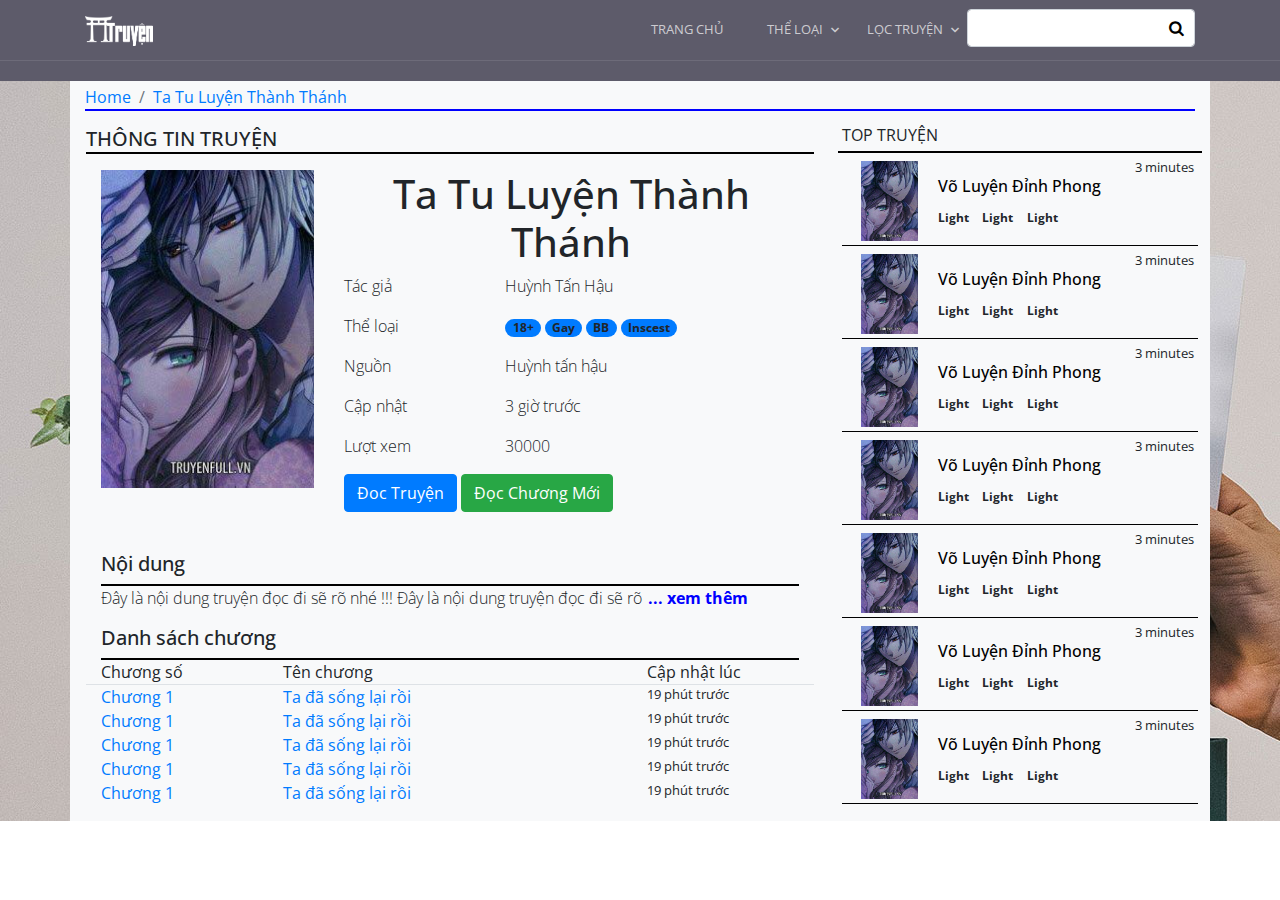
==== commit 1fbed505: "version 1.1" ====
--- a/detail.html
+++ b/detail.html
@@ -3,6 +3,7 @@
   <head>
     <!-- Required meta tags -->
     <meta charset="utf-8">
+
     <meta name="viewport" content="width=device-width, initial-scale=1, shrink-to-fit=no">
     
     <link href="https://fonts.googleapis.com/css?family=Open+Sans:300,400,700" rel="stylesheet">
@@ -10,7 +11,7 @@
     <link rel="stylesheet" href="fonts/icomoon/style.css">
 
     <link rel="stylesheet" href="css/owl.carousel.min.css">
-
+    <link rel="icon" href="images/icon.jpg" type="image/jpg">
     <!-- Bootstrap CSS -->
     <link rel="stylesheet" href="css/bootstrap.min.css">
     
@@ -19,7 +20,7 @@
 
     <link rel="stylesheet" href="https://pro.fontawesome.com/releases/v5.10.0/css/all.css" integrity="sha384-AYmEC3Yw5cVb3ZcuHtOA93w35dYTsvhLPVnYs9eStHfGJvOvKxVfELGroGkvsg+p" crossorigin="anonymous"/>
 
-    <title>Website Menu #1</title>
+    <title>Đọc truyện Ta Tu Luyện Thành Thánh</title>
   </head>
   <body>
 
@@ -40,7 +41,7 @@
         <div class="row align-items-center">
           
           <div class="col-6 col-xl-2">
-            <h1 class="mb-0 site-logo"><a href="index.html">Brand<span class="text-primary">.</span> </a></h1>
+            <h1 class="mb-0 site-logo"><a href="index.html"><img style="height: 30px;" src="images/logo (1).png" alt=""></a></h1>
           </div>
 
           <div class="col-12 col-md-10 d-none d-xl-block">
@@ -48,29 +49,22 @@
 
               <ul class="site-menu main-menu js-clone-nav mr-auto d-none d-lg-block">
                 
-                <li><a href="#home-section" class="nav-link">Home</a></li>
+                <li><a href="#home-section" class="nav-link">Trang Chủ</a></li>
                 <li class="has-children">
-                  <a href="#about-section" class="nav-link">About Us</a>
+                  <a href="#about-section" class="nav-link">Thể Loại</a>
                   <ul class="dropdown">
-                    <li><a href="#team-section" class="nav-link">Team</a></li>
-                    <li><a href="#pricing-section" class="nav-link">Pricing</a></li>
-                    <li><a href="#faq-section" class="nav-link">FAQ</a></li>
-                    <li><a href="#gallery-section" class="nav-link">Gallery</a></li>
-                    <li><a href="#services-section" class="nav-link">Services</a></li>
-                    <li><a href="#testimonials-section" class="nav-link">Testimonials</a></li>
-                    <li class="has-children">
-                      <a href="#">More Links</a>
-                      <ul class="dropdown">
-                        <li><a href="#">Menu One</a></li>
-                        <li><a href="#">Menu Two</a></li>
-                        <li><a href="#">Menu Three</a></li>
-                      </ul>
-                    </li>
+                    <li><a href="#team-section" class="nav-link">18+</a></li>
+                    <li><a href="#pricing-section" class="nav-link">Gay</a></li>
+                    <li><a href="#faq-section" class="nav-link">Sex</a></li>
                   </ul>
                 </li>
-                
-                
-                <li><a href="#blog-section " class="nav-link">Blog</a></li>
+                <li class="has-children">
+                  <a href="#about-section" class="nav-link">Lọc Truyện</a>
+                  <ul class="dropdown">
+                    <li><a href="#team-section" class="nav-link">Trên 100 Chap</a></li>
+                    <li><a href="#pricing-section" class="nav-link">Dưới 100 Chap</a></li>
+                  </ul>
+                </li>
                 <li class="position-relative "><button class="icon-search position-absolute" style="right: 5px;top: 10px;border:none;background: #ffffff"></button><input class="form-control" type="text" style="display: inline-block;"></li>
                 
                 
@@ -98,13 +92,13 @@
             <nav aria-label="breadcrumb" >
               <ol class="breadcrumb p-0 m-0 mt-1 bg-light">
                 <li class="breadcrumb-item"><a href="#"><i class="fas fa-home"></i> Home</a></li>
-                <li class="breadcrumb-item"><a href="#">TA tu luyeenj thanh than asdsad sadsa asdas</a></li>
+                <li class="breadcrumb-item"><a href="#">Ta Tu Luyện Thành Thánh</a></li>
               </ol>
             </nav>
             <div style="border: 1px solid blue"></div>
           </div>
 
-          <div class="col-md-8 p-2 bg-light">
+          <div class="col-lg-8 p-2 bg-light">
             <div class="left ">
                 <div class="title p-2">
                   <i class="fas fa-tag"></i>
@@ -117,34 +111,39 @@
                     </div>
                     <div class="col-sm-8">
                       
-                      <h1 class="text-center">TA tu luyeenj thanh than asdsad sadsa asdas</h1>
+                      <h1 class="text-center">Ta Tu Luyện Thành Thánh</h1>
                       
                       
                       <ul class="pl-0">
                         <li class="row">
-                          <p class="col-4"><i class="fas fa-user"></i> Tác giả</p>
+                          <p class="col-4"><i class="fal fa-user"></i> Tác giả</p>
+                          <p class="col-8">Huỳnh Tấn Hậu</p>
+                        </li>
+                        <li class="row">
+                          <p class="col-4"><i class="fal fa-tag"></i> Thể loại</p>
+                          <div class="col-8">
+                            <a class="badge badge-pill badge-primary">18+</a>
+                            <a class="badge badge-pill badge-primary">Gay</a>
+                            <a class="badge badge-pill badge-primary">BB</a>
+                            <a class="badge badge-pill badge-primary">Inscest</a>
+                          </div>
+                        </li>
+                        <li class="row">
+                          <p class="col-4"><i class="fal fa-wifi"></i> Nguồn</p>
                           <p class="col-8">Huỳnh tấn hậu</p>
                         </li>
                         <li class="row">
-                          <p class="col-4"><i class="fas fa-tag"></i> Thể loại</p>
-                          <p class="col-8">Huỳnh tấn hậu</p>
-                        </li>
-                        <li class="row">
-                          <p class="col-4"><i class="fas fa-wifi"></i> Nguồn</p>
-                          <p class="col-8">Huỳnh tấn hậu</p>
-                        </li>
-                        <li class="row">
-                          <p class="col-4"><i class="fas fa-setting"></i> Cập nhật</p>
-                          <p class="col-8">Huỳnh tấn hậu</p>
-                        </li>
-                        <li class="row">
-                          <p class="col-4"><i class="fas fa-eye"></i> Lượt xem</p>
+                          <p class="col-4"><i class="fal fa-clock"></i>  Cập nhật</p>
+                          <p class="col-8">3 giờ trước</p>
+                        </li>
+                        <li class="row">
+                          <p class="col-4"><i class="fal fa-eye"></i> Lượt xem</p>
                           <p class="col-8">30000</p>
                         </li>
                         <li class="row">
                           <p class="col-12">
-                            <a href="" class="btn btn-primary">Chap mới nhất</a>
-                            <a href="" class="btn btn-primary">Chap đầu tiên</a>
+                            <a href="watch.html" class="btn btn-primary">Đoc Truyện</a>
+                            <a href="watch.html" class="btn btn-success">Đọc Chương Mới</a>
                           </p>
                           
                             
@@ -158,7 +157,7 @@
                       </i> Nội dung
                       </h3>
                       <div style="border: 1px solid black"></div>
-                       <p class="showContentAll displayreadallsome">Anh hậu đệp trai 10000 10000 10000 10000 10000 10000 1000 Anh hậu đệp trai 10000 10000 10000 10000 10000 10000 1000Anh hậu đệp trai 10000 10000 10000 10000 10000 10000 1000Anh hậu đệp trai 10000 10000 10000 10000 10000 10000 1000Anh hậu đệp trai 10000 10000 10000 10000 10000 10000 1000Anh hậu đệp trai 10000 10000 10000 10000 10000 10000 1000Anh hậu đệp trai 10000 10000 10000 10000 10000 10000 1000Anh hậu đệp trai 10000 10000 10000 10000 10000 10000 1000Anh hậu đệp trai 10000 10000 10000 10000 10000 10000 1000Anh hậu đệp trai 10000 10000 10000 10000 10000 10000 1000
+                       <p class="showContentAll displayreadallsome">Đây là nội dung truyện đọc đi sẽ rõ nhé !!! Đây là nội dung truyện đọc đi sẽ rõ nhé !!! Đây là nội dung truyện đọc đi sẽ rõ nhé !!! Đây là nội dung truyện đọc đi sẽ rõ nhé !!! Đây là nội dung truyện đọc đi sẽ rõ nhé !!! Đây là nội dung truyện đọc đi sẽ rõ nhé !!! Đây là nội dung truyện đọc đi sẽ rõ nhé !!! Đây là nội dung truyện đọc đi sẽ rõ nhé !!! Đây là nội dung truyện đọc đi sẽ rõ nhé !!! Đây là nội dung truyện đọc đi sẽ rõ nhé !!!
                       </p>
                       </div>
                     
@@ -180,55 +179,55 @@
                       </div>
 
                       <div class="row detail-chap">
-                        <a href="" class="col-3">
-                          Chương 1
-                        </a>
-                        <a href="" class="col-6">
-                          Ta đã sống lại rồi
-                        </a>
-                        <small class="col-3">
-                          <i class="fas fa-clock"></i> 19 phút trước
-                        </small>
-                      </div>
-                      <div class="row detail-chap">
-                        <a href="" class="col-3">
-                          Chương 1
-                        </a>
-                        <a href="" class="col-6">
-                          Ta đã sống lại rồi
-                        </a>
-                        <small class="col-3">
-                          <i class="fas fa-clock"></i> 19 phút trước
-                        </small>
-                      </div>
-                      <div class="row detail-chap">
-                        <a href="" class="col-3">
-                          Chương 1
-                        </a>
-                        <a href="" class="col-6">
-                          Ta đã sống lại rồi
-                        </a>
-                        <small class="col-3">
-                          <i class="fas fa-clock"></i> 19 phút trước
-                        </small>
-                      </div>
-                      <div class="row detail-chap">
-                        <a href="" class="col-3">
-                          Chương 1
-                        </a>
-                        <a href="" class="col-6">
-                          Ta đã sống lại rồi
-                        </a>
-                        <small class="col-3">
-                          <i class="fas fa-clock"></i> 19 phút trước
-                        </small>
-                      </div>
-                      <div class="row detail-chap">
-                        <a href="" class="col-3">
-                          Chương 1
-                        </a>
-                        <a href="" class="col-6">
-                          Ta đã sống lại rồi
+                        <a href="watch.html" class="col-3">
+                          Chương 1
+                        </a>
+                        <a href="watch.html" class="col-6">
+                          Ta đã sống lại rồi 
+                        </a>
+                        <small class="col-3">
+                          <i class="fas fa-clock"></i> 19 phút trước
+                        </small>
+                      </div>
+                      <div class="row detail-chap">
+                        <a href="watch.html" class="col-3">
+                          Chương 1
+                        </a>
+                        <a href="watch.html" class="col-6">
+                          Ta đã sống lại rồi 
+                        </a>
+                        <small class="col-3">
+                          <i class="fas fa-clock"></i> 19 phút trước
+                        </small>
+                      </div>
+                      <div class="row detail-chap">
+                        <a href="watch.html" class="col-3">
+                          Chương 1
+                        </a>
+                        <a href="watch.html" class="col-6">
+                          Ta đã sống lại rồi 
+                        </a>
+                        <small class="col-3">
+                          <i class="fas fa-clock"></i> 19 phút trước
+                        </small>
+                      </div>
+                      <div class="row detail-chap">
+                        <a href="watch.html" class="col-3">
+                          Chương 1
+                        </a>
+                        <a href="watch.html" class="col-6">
+                          Ta đã sống lại rồi 
+                        </a>
+                        <small class="col-3">
+                          <i class="fas fa-clock"></i> 19 phút trước
+                        </small>
+                      </div>
+                      <div class="row detail-chap">
+                        <a href="watch.html" class="col-3">
+                          Chương 1
+                        </a>
+                        <a href="watch.html" class="col-6">
+                          Ta đã sống lại rồi 
                         </a>
                         <small class="col-3">
                           <i class="fas fa-clock"></i> 19 phút trước
@@ -240,104 +239,140 @@
                   
             </div>
           </div>
-          <div class="col-md-4 p-2 main-right bg-light">
-            <div class="right bg-light">
-                <div class="title p-2">
-                  <i class="fas fa-tag"></i>
-                  <span class="h5"><i class="fas fa-diamon"></i>   TOP TRUYỆN</span> 
-                  <div style="border: 1px solid black;"></div>
+          <div class="col-lg-4 p-2 main-right bg-light">
+            <div class="right">
+                <div class="title p-1">
+                  <i class="fas fa-gem"></i>
+                  <span>TOP TRUYỆN</span> 
                 </div>
-                
+                <div style="border: 1px solid black;"></div>
                 <div class="content">
-                  <div class=" row post p-1 m-2 border-bottom" style="border-radius: 5px;">
-                    <div class="col-3 col-sm-3 col-md-4 col-lg-4 img-post d-flex align-items-center" class="test">
-                      <a href="" style="width: 100%;"><img style="max-height: 100px;width: 100%;" src="images/asktoH1OrJ8Cqa0BngI2.jpg" alt=""></a>
-                    </div>
-                    
-                    <div class="col-9 col-sm-9 col-md-8 col-lg-8 mt-3 pl-0">
-                      
-                      <h2 class="h6 title-post" style="width: 100%;white-space: nowrap; overflow: hidden;text-overflow: ellipsis;padding-left: 5px;" ><a style="color: black;"  href="">võ luyện đỉnh phongzxcccccccccccccccczxcccccccccccccccccccddddđ</a></h2>
-                      
-                      
-                      <span class="badge badge-secondary"><a class="chap-link" style="color: #e7ecf7b0;padding: 2px;" href="">Chap 1999</a></span>
-                      <span class="badge badge-dark"><a class="chap-link" style="color: #e7ecf7b0;padding: 2px;" href="">Chap 1999</a></span>
-                      <span class="badge badge-dark"><a class="chap-link" style="color: #e7ecf7b0;padding: 2px;" href="">Chap 1999</a></span>
-                      
-                       <small class="position-absolute"  style="top:-19px;right: 0px;" ><i class="far fa-bell"></i> 3 minutes</small> 
-                    </div>
-                  </div>
-                  <div class=" row post p-1 m-2 border-bottom" style="border-radius: 5px;">
-                    <div class="col-3 col-sm-3 col-md-4 col-lg-4 img-post d-flex align-items-center" class="test">
-                      <a href="" style="width: 100%;"><img style="max-height: 100px;width: 100%;" src="images/asktoH1OrJ8Cqa0BngI2.jpg" alt=""></a>
-                    </div>
-                    
-                    <div class="col-9 col-sm-9 col-md-8 col-lg-8 mt-3 pl-0">
-                      
-                      <h2 class="h6 title-post" style="width: 100%;white-space: nowrap; overflow: hidden;text-overflow: ellipsis;padding-left: 5px;" ><a style="color: black;"  href="">võ luyện đỉnh phongzxcccccccccccccccczxcccccccccccccccccccddddđ</a></h2>
-                      
-                      
-                      <span class="badge badge-dark"><a class="chap-link" style="color: #e7ecf7b0;padding: 2px;" href="">Chap 1999</a></span>
-                      <span class="badge badge-dark"><a class="chap-link" style="color: #e7ecf7b0;padding: 2px;" href="">Chap 1999</a></span>
-                      <span class="badge badge-dark"><a class="chap-link" style="color: #e7ecf7b0;padding: 2px;" href="">Chap 1999</a></span>
-                      
-                       <small class="position-absolute"  style="top:-19px;right: 0px;" ><i class="far fa-bell"></i> 3 minutes</small> 
-                    </div>
-                  </div>
-                  <div class=" row post p-1 m-2 border-bottom" style="border-radius: 5px;">
-                    <div class="col-3 col-sm-3 col-md-4 col-lg-4 img-post d-flex align-items-center" class="test">
-                      <a href="" style="width: 100%;"><img style="max-height: 100px;width: 100%;" src="images/asktoH1OrJ8Cqa0BngI2.jpg" alt=""></a>
-                    </div>
-                    
-                    <div class="col-9 col-sm-9 col-md-8 col-lg-8 mt-3 pl-0">
-                      
-                      <h2 class="h6 title-post" style="width: 100%;white-space: nowrap; overflow: hidden;text-overflow: ellipsis;padding-left: 5px;" ><a style="color: black;"  href="">võ luyện đỉnh phongzxcccccccccccccccczxcccccccccccccccccccddddđ</a></h2>
-                      
-                      
-                      <span class="badge badge-dark"><a class="chap-link" style="color: #e7ecf7b0;padding: 2px;" href="">Chap 1999</a></span>
-                      <span class="badge badge-dark"><a class="chap-link" style="color: #e7ecf7b0;padding: 2px;" href="">Chap 1999</a></span>
-                      <span class="badge badge-dark"><a class="chap-link" style="color: #e7ecf7b0;padding: 2px;" href="">Chap 1999</a></span>
-                      
-                       <small class="position-absolute"  style="top:-19px;right: 0px;" ><i class="far fa-bell"></i> 3 minutes</small> 
-                    </div>
-                  </div>
-                  <div class=" row post p-1 m-2 border-bottom" style="border-radius: 5px;">
-                    <div class="col-3 col-sm-3 col-md-4 col-lg-4 img-post d-flex align-items-center" class="test">
-                      <a href="" style="width: 100%;"><img style="max-height: 100px;width: 100%;" src="images/asktoH1OrJ8Cqa0BngI2.jpg" alt=""></a>
-                    </div>
-                    
-                    <div class="col-9 col-sm-9 col-md-8 col-lg-8 mt-3 pl-0">
-                      
-                      <h2 class="h6 title-post" style="width: 100%;white-space: nowrap; overflow: hidden;text-overflow: ellipsis;padding-left: 5px;" ><a style="color: black;"  href="">võ luyện đỉnh phongzxcccccccccccccccczxcccccccccccccccccccddddđ</a></h2>
-                      
-                      
-                      <span class="badge badge-dark"><a class="chap-link" style="color: #e7ecf7b0;padding: 2px;" href="">Chap 1999</a></span>
-                      <span class="badge badge-dark"><a class="chap-link" style="color: #e7ecf7b0;padding: 2px;" href="">Chap 1999</a></span>
-                      <span class="badge badge-dark"><a class="chap-link" style="color: #e7ecf7b0;padding: 2px;" href="">Chap 1999</a></span>
-                      
-                       <small class="position-absolute"  style="top:-19px;right: 0px;" ><i class="far fa-bell"></i> 3 minutes</small> 
-                    </div>
-                  </div>
-                  <div class=" row post p-1 m-2 border-bottom" style="border-radius: 5px;">
-                    <div class="col-3 col-sm-3 col-md-4 col-lg-4 img-post d-flex align-items-center" class="test">
-                      <a href="" style="width: 100%;"><img style="max-height: 100px;width: 100%;" src="images/asktoH1OrJ8Cqa0BngI2.jpg" alt=""></a>
-                    </div>
-                    
-                    <div class="col-9 col-sm-9 col-md-8 col-lg-8 mt-3 pl-0">
-                      
-                      <h2 class="h6 title-post" style="width: 100%;white-space: nowrap; overflow: hidden;text-overflow: ellipsis;padding-left: 5px;" ><a style="color: black;"  href="">võ luyện đỉnh phongzxcccccccccccccccczxcccccccccccccccccccddddđ</a></h2>
-                      
-                      
-                      <span class="badge badge-dark"><a class="chap-link" style="color: #e7ecf7b0;padding: 2px;" href="">Chap 1999</a></span>
-                      <span class="badge badge-dark"><a class="chap-link" style="color: #e7ecf7b0;padding: 2px;" href="">Chap 1999</a></span>
-                      <span class="badge badge-dark"><a class="chap-link" style="color: #e7ecf7b0;padding: 2px;" href="">Chap 1999</a></span>
-                      
-                       <small class="position-absolute"  style="top:-19px;right: 0px;" ><i class="far fa-bell"></i> 3 minutes</small> 
-                    </div>
-                  </div>
-
-
-                   
-                 
+                  <div class=" row post p-1 m-1">
+                    <div class="col-3 col-sm-3 col-md-2 col-lg-3 img-post d-flex align-items-center" class="test">
+                      <a href="" style="width: 100%;"><img style="max-height: 80px;width: 100%;" src="images/asktoH1OrJ8Cqa0BngI2.jpg" alt=""></a>
+                    </div>
+                    
+                    <div class="col-9 col-sm-9 col-md-9 mt-3 pl-0 content-post">
+                      
+                      <h2 class="h6 title-post" style="width: 100%;white-space: nowrap; overflow: hidden;text-overflow: ellipsis;padding-left: 5px;" ><a style="color: black;"  href="detail.html">Võ Luyện Đỉnh Phong</a></h2>
+                      
+                      
+                      <a href="#" class="badge badge-light">Light</a>
+                      <a href="#" class="badge badge-light">Light</a>
+                      <a href="#" class="badge badge-light">Light</a>
+                      
+                       <small class="position-absolute"  style="top:-19px;right: 0px;" ><i class="far fa-bell"></i> 3 minutes</small> 
+                    </div>
+
+                  </div>
+                  <div class=" row post p-1 m-1">
+                    <div class="col-3 col-sm-3 col-md-2 col-lg-3 img-post d-flex align-items-center" class="test">
+                      <a href="" style="width: 100%;"><img style="max-height: 80px;width: 100%;" src="images/asktoH1OrJ8Cqa0BngI2.jpg" alt=""></a>
+                    </div>
+                    
+                    <div class="col-9 col-sm-9 col-md-9 mt-3 pl-0 content-post">
+                      
+                      <h2 class="h6 title-post" style="width: 100%;white-space: nowrap; overflow: hidden;text-overflow: ellipsis;padding-left: 5px;" ><a style="color: black;"  href="detail.html">Võ Luyện Đỉnh Phong</a></h2>
+                      
+                      
+                      <a href="#" class="badge badge-light">Light</a>
+                      <a href="#" class="badge badge-light">Light</a>
+                      <a href="#" class="badge badge-light">Light</a>
+                      
+                       <small class="position-absolute"  style="top:-19px;right: 0px;" ><i class="far fa-bell"></i> 3 minutes</small> 
+                    </div>
+
+                  </div>
+                  <div class=" row post p-1 m-1">
+                    <div class="col-3 col-sm-3 col-md-2 col-lg-3 img-post d-flex align-items-center" class="test">
+                      <a href="" style="width: 100%;"><img style="max-height: 80px;width: 100%;" src="images/asktoH1OrJ8Cqa0BngI2.jpg" alt=""></a>
+                    </div>
+                    
+                    <div class="col-9 col-sm-9 col-md-9 mt-3 pl-0 content-post">
+                      
+                      <h2 class="h6 title-post" style="width: 100%;white-space: nowrap; overflow: hidden;text-overflow: ellipsis;padding-left: 5px;" ><a style="color: black;"  href="detail.html">Võ Luyện Đỉnh Phong</a></h2>
+                      
+                      
+                      <a href="#" class="badge badge-light">Light</a>
+                      <a href="#" class="badge badge-light">Light</a>
+                      <a href="#" class="badge badge-light">Light</a>
+                      
+                       <small class="position-absolute"  style="top:-19px;right: 0px;" ><i class="far fa-bell"></i> 3 minutes</small> 
+                    </div>
+
+                  </div>
+                  <div class=" row post p-1 m-1">
+                    <div class="col-3 col-sm-3 col-md-2 col-lg-3 img-post d-flex align-items-center" class="test">
+                      <a href="" style="width: 100%;"><img style="max-height: 80px;width: 100%;" src="images/asktoH1OrJ8Cqa0BngI2.jpg" alt=""></a>
+                    </div>
+                    
+                    <div class="col-9 col-sm-9 col-md-9 mt-3 pl-0 content-post">
+                      
+                      <h2 class="h6 title-post" style="width: 100%;white-space: nowrap; overflow: hidden;text-overflow: ellipsis;padding-left: 5px;" ><a style="color: black;"  href="detail.html">Võ Luyện Đỉnh Phong</a></h2>
+                      
+                      
+                      <a href="#" class="badge badge-light">Light</a>
+                      <a href="#" class="badge badge-light">Light</a>
+                      <a href="#" class="badge badge-light">Light</a>
+                      
+                       <small class="position-absolute"  style="top:-19px;right: 0px;" ><i class="far fa-bell"></i> 3 minutes</small> 
+                    </div>
+
+                  </div>
+                  <div class=" row post p-1 m-1">
+                    <div class="col-3 col-sm-3 col-md-2 col-lg-3 img-post d-flex align-items-center" class="test">
+                      <a href="" style="width: 100%;"><img style="max-height: 80px;width: 100%;" src="images/asktoH1OrJ8Cqa0BngI2.jpg" alt=""></a>
+                    </div>
+                    
+                    <div class="col-9 col-sm-9 col-md-9 mt-3 pl-0 content-post">
+                      
+                      <h2 class="h6 title-post" style="width: 100%;white-space: nowrap; overflow: hidden;text-overflow: ellipsis;padding-left: 5px;" ><a style="color: black;"  href="detail.html">Võ Luyện Đỉnh Phong</a></h2>
+                      
+                      
+                      <a href="#" class="badge badge-light">Light</a>
+                      <a href="#" class="badge badge-light">Light</a>
+                      <a href="#" class="badge badge-light">Light</a>
+                      
+                       <small class="position-absolute"  style="top:-19px;right: 0px;" ><i class="far fa-bell"></i> 3 minutes</small> 
+                    </div>
+
+                  </div>
+                  <div class=" row post p-1 m-1">
+                    <div class="col-3 col-sm-3 col-md-2 col-lg-3 img-post d-flex align-items-center" class="test">
+                      <a href="" style="width: 100%;"><img style="max-height: 80px;width: 100%;" src="images/asktoH1OrJ8Cqa0BngI2.jpg" alt=""></a>
+                    </div>
+                    
+                    <div class="col-9 col-sm-9 col-md-9 mt-3 pl-0 content-post">
+                      
+                      <h2 class="h6 title-post" style="width: 100%;white-space: nowrap; overflow: hidden;text-overflow: ellipsis;padding-left: 5px;" ><a style="color: black;"  href="detail.html">Võ Luyện Đỉnh Phong</a></h2>
+                      
+                      
+                      <a href="#" class="badge badge-light">Light</a>
+                      <a href="#" class="badge badge-light">Light</a>
+                      <a href="#" class="badge badge-light">Light</a>
+                      
+                       <small class="position-absolute"  style="top:-19px;right: 0px;" ><i class="far fa-bell"></i> 3 minutes</small> 
+                    </div>
+
+                  </div>
+                  <div class=" row post p-1 m-1">
+                    <div class="col-3 col-sm-3 col-md-2 col-lg-3 img-post d-flex align-items-center" class="test">
+                      <a href="" style="width: 100%;"><img style="max-height: 80px;width: 100%;" src="images/asktoH1OrJ8Cqa0BngI2.jpg" alt=""></a>
+                    </div>
+                    
+                    <div class="col-9 col-sm-9 col-md-9 mt-3 pl-0 content-post">
+                      
+                      <h2 class="h6 title-post" style="width: 100%;white-space: nowrap; overflow: hidden;text-overflow: ellipsis;padding-left: 5px;" ><a style="color: black;"  href="detail.html">Võ Luyện Đỉnh Phong</a></h2>
+                      
+                      
+                      <a href="#" class="badge badge-light">Light</a>
+                      <a href="#" class="badge badge-light">Light</a>
+                      <a href="#" class="badge badge-light">Light</a>
+                      
+                       <small class="position-absolute"  style="top:-19px;right: 0px;" ><i class="far fa-bell"></i> 3 minutes</small> 
+                    </div>
+
+                  </div>
                  
                 </div> 
               
--- a/css/style.css
+++ b/css/style.css
@@ -336,7 +336,7 @@
   color: white !important ; 
 }
 .title-post:hover a{
-  color: blue!important;;
+  text-decoration: underline !important;;
 }
   #section {
     width: 500px;
@@ -366,7 +366,7 @@
         display: block;
     }
     .post:hover{
-      background: #a8bfc0c4;
+      background-color: rgb(233, 235, 238);
     }
    @media screen and (max-width: 576px) {
   .col-img{
@@ -378,4 +378,8 @@
     width: 100%;
     height: 100%;
   }
+}
+.post{
+ /*background-color: rgb(233, 235, 238);*/
+ border-bottom: 1px solid black;
 }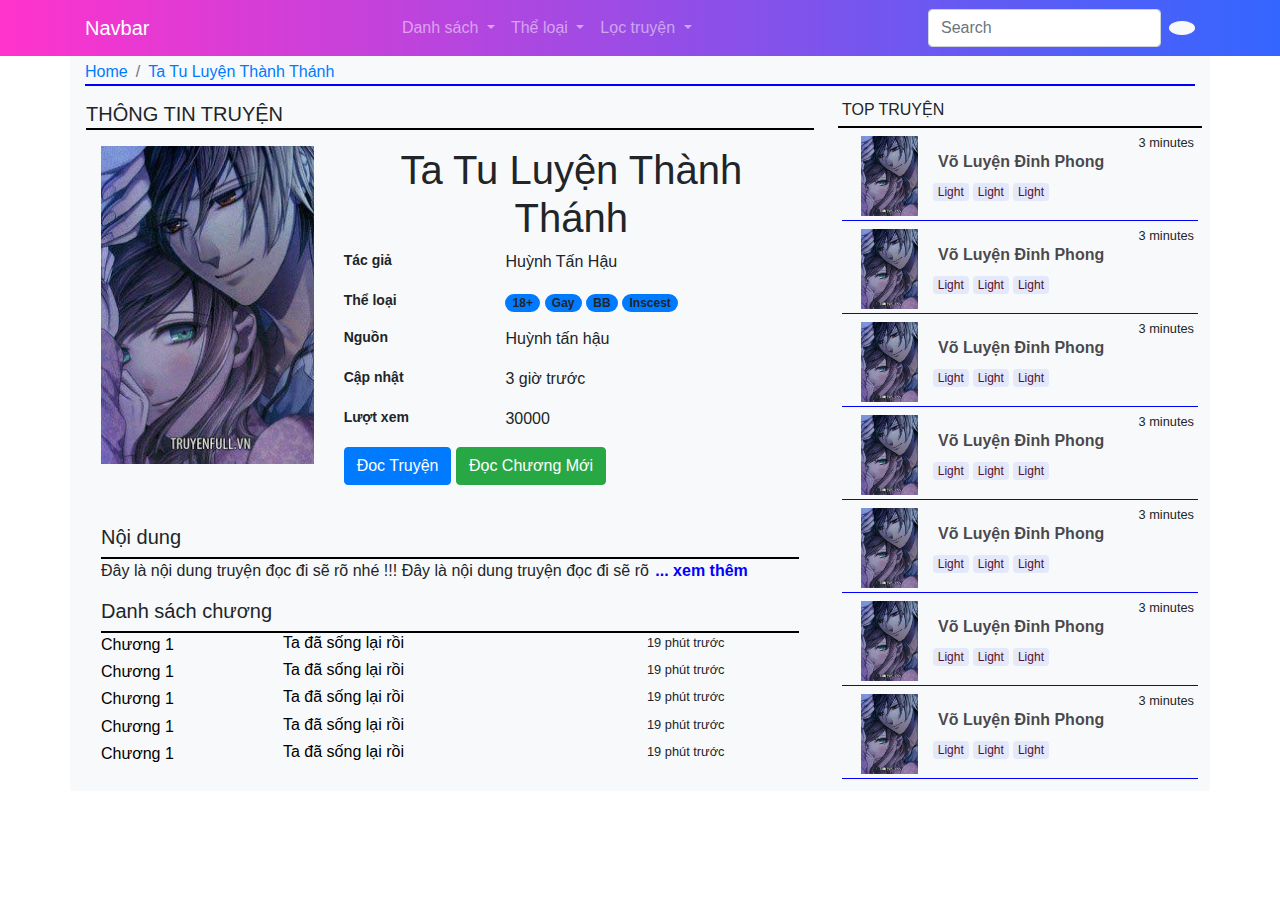
==== commit 0b07a4c0: "new version" ====
--- a/detail.html
+++ b/detail.html
@@ -17,74 +17,72 @@
     
     <!-- Style -->
     <link rel="stylesheet" href="css/style.css">
+    
 
     <link rel="stylesheet" href="https://pro.fontawesome.com/releases/v5.10.0/css/all.css" integrity="sha384-AYmEC3Yw5cVb3ZcuHtOA93w35dYTsvhLPVnYs9eStHfGJvOvKxVfELGroGkvsg+p" crossorigin="anonymous"/>
 
     <title>Đọc truyện Ta Tu Luyện Thành Thánh</title>
   </head>
   <body>
-
-
-    <div class="site-mobile-menu site-navbar-target">
-      <div class="site-mobile-menu-header">
-        <div class="site-mobile-menu-close mt-3">
-          <span class="icon-close2 js-menu-toggle"></span>
+    <header class="site-navbar js-sticky-header site-navbar-target sticky-top" role="banner">
+
+      <nav class="navbar navbar-expand-lg navbar-dark" style="background: linear-gradient(to right, #ff33cc 0%, #3366ff 100%);">
+        <div class="container">
+          <a class="navbar-brand" href="#">Navbar</a>
+        <button class="navbar-toggler" type="button" data-toggle="collapse" data-target="#navbarSupportedContent" aria-controls="navbarSupportedContent" aria-expanded="false" aria-label="Toggle navigation">
+          <span class="navbar-toggler-icon"></span>
+        </button>
+      
+        <div class="collapse navbar-collapse" id="navbarSupportedContent">
+          <ul class="navbar-nav m-auto">
+            <li class="nav-item dropdown">
+              <a class="nav-link dropdown-toggle" href="#" id="navbarDropdown" role="button" data-toggle="dropdown" aria-haspopup="true" aria-expanded="false">
+                <i class="fas fa-list"></i> Danh sách
+              </a>
+              <div class="dropdown-menu" aria-labelledby="navbarDropdown">
+                <a class="dropdown-item" href="#">Action</a>
+                <a class="dropdown-item" href="#">Another action</a>
+                <div class="dropdown-divider"></div>
+                <a class="dropdown-item" href="#">Something else here</a>
+              </div>
+            </li>      
+      
+            <li class="nav-item dropdown">
+              <a class="nav-link dropdown-toggle" href="#" id="navbarDropdown" role="button" data-toggle="dropdown" aria-haspopup="true" aria-expanded="false">
+                <i class="fas fa-list"></i> Thể loại
+              </a>
+              <div class="dropdown-menu" aria-labelledby="navbarDropdown">
+                <a class="dropdown-item" href="#">Action</a>
+                <a class="dropdown-item" href="#">Another action</a>
+                <div class="dropdown-divider"></div>
+                <a class="dropdown-item" href="#">Something else here</a>
+              </div>
+            </li>
+            <li class="nav-item dropdown">
+              <a class="nav-link dropdown-toggle" href="#" id="navbarDropdown" role="button" data-toggle="dropdown" aria-haspopup="true" aria-expanded="false">
+                <i class="fas fa-list"></i> Lọc truyện
+              </a>
+              <div class="dropdown-menu" aria-labelledby="navbarDropdown">
+                <a class="dropdown-item" href="#">Trên 100 chap</a>
+                <a class="dropdown-item" href="#">Dưới 100 chap</a>
+                <a class="dropdown-item" href="#">Hoàn thành</a>
+                <div class="dropdown-divider"></div>
+                <a class="dropdown-item" href="#">Nâng cao</a>
+              </div>
+            </li>
+      
+          </ul>
+          <form class="form-inline my-2 my-lg-0 ">
+            <input class="form-control mr-sm-2" type="search" placeholder="Search" aria-label="Search">
+            <button class="btn btn-light my-2 my-sm-0" style="border-radius: 50%;" type="submit"><i class="fal fa-search text-dark"></i></button>
+          </form>
+        </div>  
         </div>
-      </div>
-      <div class="site-mobile-menu-body"></div>
-    </div>
-   
-    
-    <header class="site-navbar js-sticky-header site-navbar-target" role="banner">
-
-      <div class="container">
-        <div class="row align-items-center">
-          
-          <div class="col-6 col-xl-2">
-            <h1 class="mb-0 site-logo"><a href="index.html"><img style="height: 30px;" src="images/logo (1).png" alt=""></a></h1>
-          </div>
-
-          <div class="col-12 col-md-10 d-none d-xl-block">
-            <nav class="site-navigation position-relative text-right" role="navigation">
-
-              <ul class="site-menu main-menu js-clone-nav mr-auto d-none d-lg-block">
-                
-                <li><a href="#home-section" class="nav-link">Trang Chủ</a></li>
-                <li class="has-children">
-                  <a href="#about-section" class="nav-link">Thể Loại</a>
-                  <ul class="dropdown">
-                    <li><a href="#team-section" class="nav-link">18+</a></li>
-                    <li><a href="#pricing-section" class="nav-link">Gay</a></li>
-                    <li><a href="#faq-section" class="nav-link">Sex</a></li>
-                  </ul>
-                </li>
-                <li class="has-children">
-                  <a href="#about-section" class="nav-link">Lọc Truyện</a>
-                  <ul class="dropdown">
-                    <li><a href="#team-section" class="nav-link">Trên 100 Chap</a></li>
-                    <li><a href="#pricing-section" class="nav-link">Dưới 100 Chap</a></li>
-                  </ul>
-                </li>
-                <li class="position-relative "><button class="icon-search position-absolute" style="right: 5px;top: 10px;border:none;background: #ffffff"></button><input class="form-control" type="text" style="display: inline-block;"></li>
-                
-                
-              </ul>
-            </nav>
-          </div>
-          
-
-          <div class="col-6 d-inline-block d-xl-none ml-md-0 py-3" style="position: relative; top: 3px;"><a href="#" class="site-menu-toggle js-menu-toggle float-right"><span class="icon-menu h3"></span></a></div>
-
-        </div>
-      </div>
+        
+      </nav>
       
     </header>
-
-    <div class="hero">
-      
-    </div>
-    <div class="container-fluid" style="height:auto;background: url(images/hero_2.jpg); background-repeat: no-repeat;
-  background-attachment: fixed;">
+    <div class="container-fluid">
       
     <section class="container main bg-light">
       <div class="row">
@@ -114,7 +112,7 @@
                       <h1 class="text-center">Ta Tu Luyện Thành Thánh</h1>
                       
                       
-                      <ul class="pl-0">
+                      <ul class="pl-0 detail-content" >
                         <li class="row">
                           <p class="col-4"><i class="fal fa-user"></i> Tác giả</p>
                           <p class="col-8">Huỳnh Tấn Hậu</p>
@@ -166,69 +164,57 @@
                       <i class="fas fa-list"></i> Danh sách chương
                       </h3>
                       <div style="border: 1px solid black"></div>
-                      <div class="row border-bottom">
-                        <div class="col-3">
-                          Chương số
-                        </div>
-                        <div class="col-6">
-                          Tên chương
-                        </div>
-                        <div class="col-3">
-                          Cập nhật lúc
-                        </div>
-                      </div>
-
-                      <div class="row detail-chap">
-                        <a href="watch.html" class="col-3">
-                          Chương 1
-                        </a>
-                        <a href="watch.html" class="col-6">
-                          Ta đã sống lại rồi 
-                        </a>
-                        <small class="col-3">
-                          <i class="fas fa-clock"></i> 19 phút trước
-                        </small>
-                      </div>
-                      <div class="row detail-chap">
-                        <a href="watch.html" class="col-3">
-                          Chương 1
-                        </a>
-                        <a href="watch.html" class="col-6">
-                          Ta đã sống lại rồi 
-                        </a>
-                        <small class="col-3">
-                          <i class="fas fa-clock"></i> 19 phút trước
-                        </small>
-                      </div>
-                      <div class="row detail-chap">
-                        <a href="watch.html" class="col-3">
-                          Chương 1
-                        </a>
-                        <a href="watch.html" class="col-6">
-                          Ta đã sống lại rồi 
-                        </a>
-                        <small class="col-3">
-                          <i class="fas fa-clock"></i> 19 phút trước
-                        </small>
-                      </div>
-                      <div class="row detail-chap">
-                        <a href="watch.html" class="col-3">
-                          Chương 1
-                        </a>
-                        <a href="watch.html" class="col-6">
-                          Ta đã sống lại rồi 
-                        </a>
-                        <small class="col-3">
-                          <i class="fas fa-clock"></i> 19 phút trước
-                        </small>
-                      </div>
-                      <div class="row detail-chap">
-                        <a href="watch.html" class="col-3">
-                          Chương 1
-                        </a>
-                        <a href="watch.html" class="col-6">
-                          Ta đã sống lại rồi 
-                        </a>
+                       <div class="row detail-chap">
+                        <a href="watch.html" class="col-3">
+                          Chương 1
+                        </a>
+                        <h2  class="col-6 h6"><a href="watch.html">
+                          Ta đã sống lại rồi 
+                        </a></h2>
+                        <small class="col-3">
+                          <i class="fas fa-clock"></i> 19 phút trước
+                        </small>
+                      </div>
+                       <div class="row detail-chap">
+                        <a href="watch.html" class="col-3">
+                          Chương 1
+                        </a>
+                        <h2  class="col-6 h6"><a href="watch.html">
+                          Ta đã sống lại rồi 
+                        </a></h2>
+                        <small class="col-3">
+                          <i class="fas fa-clock"></i> 19 phút trước
+                        </small>
+                      </div>
+                       <div class="row detail-chap">
+                        <a href="watch.html" class="col-3">
+                          Chương 1
+                        </a>
+                        <h2  class="col-6 h6"><a href="watch.html">
+                          Ta đã sống lại rồi 
+                        </a></h2>
+                        <small class="col-3">
+                          <i class="fas fa-clock"></i> 19 phút trước
+                        </small>
+                      </div>
+                       <div class="row detail-chap">
+                        <a href="watch.html" class="col-3">
+                          Chương 1
+                        </a>
+                        <h2  class="col-6 h6"><a href="watch.html">
+                          Ta đã sống lại rồi 
+                        </a></h2>
+                        <small class="col-3">
+                          <i class="fas fa-clock"></i> 19 phút trước
+                        </small>
+                      </div>
+                       <div class="row detail-chap">
+                        <a href="watch.html" class="col-3">
+                          Chương 1
+                        </a>
+                        <h2  class="col-6 h6"><a href="watch.html">
+                          Ta đã sống lại rồi 
+                        </a></h2>
                         <small class="col-3">
                           <i class="fas fa-clock"></i> 19 phút trước
                         </small>
@@ -390,7 +376,6 @@
     <script src="js/jquery-3.3.1.min.js"></script>
     <script src="js/popper.min.js"></script>
     <script src="js/bootstrap.min.js"></script>
-    <script src="js/jquery.sticky.js"></script>
     <script src="js/main.js"></script>
   </body>
 </html>--- a/css/style.css
+++ b/css/style.css
@@ -1,339 +1,16 @@
-body {
-  font-family: "Open Sans", -apple-system, BlinkMacSystemFont, "Segoe UI", Roboto, "Helvetica Neue", Arial, "Noto Sans", sans-serif, "Apple Color Emoji", "Segoe UI Emoji", "Segoe UI Symbol", "Noto Color Emoji";
-  background-color: #fff;
-  /*height: 200vh;*/
-  position: relative; }
-  body:before {
-    content: "";
-    position: absolute;
-    top: 0;
-    left: 0;
-    right: 0;
-    bottom: 0;
-    background: rgba(0, 0, 0, 0.5);
-    -webkit-transition: .3s all ease;
-    -o-transition: .3s all ease;
-    transition: .3s all ease;
-    opacity: 0;
-    visibility: hidden;
-    z-index: 1; }
-  body.offcanvas-menu:before {
-    opacity: 1;
-    visibility: visible; }
-
-p {
-  /*color: #b3b3b3;*/
-  font-weight: 300; }
-
-h1, h2, h3, h4, h5, h6,
-.h1, .h2, .h3, .h4, .h5, .h6 {
-  font-family: "Open Sans", -apple-system, BlinkMacSystemFont, "Segoe UI", Roboto, "Helvetica Neue", Arial, "Noto Sans", sans-serif, "Apple Color Emoji", "Segoe UI Emoji", "Segoe UI Symbol", "Noto Color Emoji"; }
-
-a {
-  -webkit-transition: .3s all ease;
-  -o-transition: .3s all ease;
-  transition: .3s all ease; }
-  a, a:hover {
-    text-decoration: none !important; }
-
-.hero {
-  height: 9vh;
-  width: 100%;
-  background: #5d5b6a; }
-
-.site-navbar {
-  margin-bottom: 0px;
-  z-index: 1999;
-  position: absolute;
-  top: 0;
-  width: 100%; }
-  .site-navbar .site-logo {
-    position: relative;
-    left: 0;
-    font-size: 24px; }
-  .site-navbar .site-navigation .site-menu {
-    margin-bottom: 0; }
-    .site-navbar .site-navigation .site-menu .active {
-      color: #007bff;
-      display: inline-block;
-      padding: 20px 20px; }
-    .site-navbar .site-navigation .site-menu a {
-      text-decoration: none !important;
-      display: inline-block; }
-    .site-navbar .site-navigation .site-menu > li {
-      display: inline-block; }
-      .site-navbar .site-navigation .site-menu > li > a {
-        padding: 20px 20px;
-        font-size: 13px;
-        text-transform: uppercase;
-        display: inline-block;
-        text-decoration: none !important; }
-        .site-navbar .site-navigation .site-menu > li > a:hover {
-          color: #007bff; }
-      .site-navbar .site-navigation .site-menu > li.social > a {
-        padding-left: 5px;
-        padding-right: 5px; }
-    .site-navbar .site-navigation .site-menu .has-children {
-      position: relative; }
-      .site-navbar .site-navigation .site-menu .has-children > a {
-        position: relative;
-        padding-right: 20px; }
-        .site-navbar .site-navigation .site-menu .has-children > a:before {
-          position: absolute;
-          content: "\e313";
-          font-size: 16px;
-          top: 50%;
-          right: 0;
-          -webkit-transform: translateY(-50%);
-          -ms-transform: translateY(-50%);
-          transform: translateY(-50%);
-          font-family: 'icomoon'; }
-      .site-navbar .site-navigation .site-menu .has-children .dropdown {
-        visibility: hidden;
-        opacity: 0;
-        top: 100%;
-        position: absolute;
-        text-align: left;
-        border-top: 2px solid #007bff;
-        -webkit-box-shadow: 0 2px 10px -2px rgba(0, 0, 0, 0.1);
-        box-shadow: 0 2px 10px -2px rgba(0, 0, 0, 0.1);
-        padding: 0px 0;
-        margin-top: 20px;
-        margin-left: 0px;
-        background: #fff;
-        -webkit-transition: 0.2s 0s;
-        -o-transition: 0.2s 0s;
-        transition: 0.2s 0s; }
-        .site-navbar .site-navigation .site-menu .has-children .dropdown.arrow-top {
-          position: absolute; }
-          .site-navbar .site-navigation .site-menu .has-children .dropdown.arrow-top:before {
-            bottom: 100%;
-            left: 20%;
-            border: solid transparent;
-            content: " ";
-            height: 0;
-            width: 0;
-            position: absolute;
-            pointer-events: none; }
-          .site-navbar .site-navigation .site-menu .has-children .dropdown.arrow-top:before {
-            border-color: rgba(136, 183, 213, 0);
-            border-bottom-color: #fff;
-            border-width: 10px;
-            margin-left: -10px; }
-        .site-navbar .site-navigation .site-menu .has-children .dropdown a {
-          text-transform: none;
-          letter-spacing: normal;
-          -webkit-transition: 0s all;
-          -o-transition: 0s all;
-          transition: 0s all;
-          color: #000; }
-        .site-navbar .site-navigation .site-menu .has-children .dropdown .active {
-          color: #007bff !important; }
-        .site-navbar .site-navigation .site-menu .has-children .dropdown > li {
-          list-style: none;
-          padding: 0;
-          margin: 0;
-          min-width: 210px; }
-          .site-navbar .site-navigation .site-menu .has-children .dropdown > li > a {
-            padding: 9px 20px;
-            display: block; }
-            .site-navbar .site-navigation .site-menu .has-children .dropdown > li > a:hover {
-              background: #eff1f3;
-              color: #000; }
-          .site-navbar .site-navigation .site-menu .has-children .dropdown > li.has-children > a:before {
-            content: "\e315";
-            right: 20px; }
-          .site-navbar .site-navigation .site-menu .has-children .dropdown > li.has-children > .dropdown, .site-navbar .site-navigation .site-menu .has-children .dropdown > li.has-children > ul {
-            left: 100%;
-            top: 0; }
-      .site-navbar .site-navigation .site-menu .has-children:hover > a, .site-navbar .site-navigation .site-menu .has-children:focus > a, .site-navbar .site-navigation .site-menu .has-children:active > a {
-        color: #007bff; }
-      .site-navbar .site-navigation .site-menu .has-children:hover, .site-navbar .site-navigation .site-menu .has-children:focus, .site-navbar .site-navigation .site-menu .has-children:active {
-        cursor: pointer; }
-        .site-navbar .site-navigation .site-menu .has-children:hover > .dropdown, .site-navbar .site-navigation .site-menu .has-children:focus > .dropdown, .site-navbar .site-navigation .site-menu .has-children:active > .dropdown {
-          -webkit-transition-delay: 0s;
-          -o-transition-delay: 0s;
-          transition-delay: 0s;
-          margin-top: 0px;
-          visibility: visible;
-          opacity: 1; }
-
-.site-mobile-menu {
-  width: 300px;
-  position: fixed;
-  right: 0;
-  z-index: 2000;
-  padding-top: 20px;
-  background: #fff;
-  height: calc(100vh);
-  -webkit-transform: translateX(110%);
-  -ms-transform: translateX(110%);
-  transform: translateX(110%);
-  -webkit-box-shadow: -10px 0 20px -10px rgba(0, 0, 0, 0.1);
-  box-shadow: -10px 0 20px -10px rgba(0, 0, 0, 0.1);
-  -webkit-transition: .3s all ease-in-out;
-  -o-transition: .3s all ease-in-out;
-  transition: .3s all ease-in-out; }
-  .offcanvas-menu .site-mobile-menu {
-    -webkit-transform: translateX(0%);
-    -ms-transform: translateX(0%);
-    transform: translateX(0%); }
-  .site-mobile-menu .site-mobile-menu-header {
-    width: 100%;
-    float: left;
-    padding-left: 20px;
-    padding-right: 20px; }
-    .site-mobile-menu .site-mobile-menu-header .site-mobile-menu-close {
-      float: right;
-      margin-top: 8px; }
-      .site-mobile-menu .site-mobile-menu-header .site-mobile-menu-close span {
-        font-size: 30px;
-        display: inline-block;
-        padding-left: 10px;
-        padding-right: 0px;
-        line-height: 1;
-        cursor: pointer;
-        -webkit-transition: .3s all ease;
-        -o-transition: .3s all ease;
-        transition: .3s all ease; }
-    .site-mobile-menu .site-mobile-menu-header .site-mobile-menu-logo {
-      float: left;
-      margin-top: 10px;
-      margin-left: 0px; }
-      .site-mobile-menu .site-mobile-menu-header .site-mobile-menu-logo a {
-        display: inline-block;
-        text-transform: uppercase; }
-        .site-mobile-menu .site-mobile-menu-header .site-mobile-menu-logo a img {
-          max-width: 70px; }
-        .site-mobile-menu .site-mobile-menu-header .site-mobile-menu-logo a:hover {
-          text-decoration: none; }
-  .site-mobile-menu .site-mobile-menu-body {
-    overflow-y: scroll;
-    -webkit-overflow-scrolling: touch;
-    position: relative;
-    padding: 0 20px 20px 20px;
-    height: calc(100vh - 52px);
-    padding-bottom: 150px; }
-  .site-mobile-menu .site-nav-wrap {
-    padding: 0;
-    margin: 0;
-    list-style: none;
-    position: relative; }
-    .site-mobile-menu .site-nav-wrap a {
-      padding: 10px 20px;
-      display: block;
-      position: relative;
-      color: #212529; }
-      .site-mobile-menu .site-nav-wrap a:hover {
-        color: #007bff; }
-    .site-mobile-menu .site-nav-wrap li {
-      position: relative;
-      display: block; }
-      .site-mobile-menu .site-nav-wrap li .active {
-        color: #007bff; }
-    .site-mobile-menu .site-nav-wrap .social {
-      display: inline-block; }
-    .site-mobile-menu .site-nav-wrap .arrow-collapse {
-      position: absolute;
-      right: 0px;
-      top: 10px;
-      z-index: 20;
-      width: 36px;
-      height: 36px;
-      text-align: center;
-      cursor: pointer;
-      border-radius: 50%; }
-      .site-mobile-menu .site-nav-wrap .arrow-collapse:hover {
-        background: #f8f9fa; }
-      .site-mobile-menu .site-nav-wrap .arrow-collapse:before {
-        font-size: 12px;
-        z-index: 20;
-        font-family: "icomoon";
-        content: "\f078";
-        position: absolute;
-        top: 50%;
-        left: 50%;
-        -webkit-transform: translate(-50%, -50%) rotate(-180deg);
-        -ms-transform: translate(-50%, -50%) rotate(-180deg);
-        transform: translate(-50%, -50%) rotate(-180deg);
-        -webkit-transition: .3s all ease;
-        -o-transition: .3s all ease;
-        transition: .3s all ease; }
-      .site-mobile-menu .site-nav-wrap .arrow-collapse.collapsed:before {
-        -webkit-transform: translate(-50%, -50%);
-        -ms-transform: translate(-50%, -50%);
-        transform: translate(-50%, -50%); }
-    .site-mobile-menu .site-nav-wrap > li {
-      display: block;
-      position: relative;
-      float: left;
-      width: 100%; }
-      .site-mobile-menu .site-nav-wrap > li.social {
-        float: none !important;
-        width: auto !important; }
-      .site-mobile-menu .site-nav-wrap > li > a {
-        padding-left: 20px;
-        font-size: 20px; }
-      .site-mobile-menu .site-nav-wrap > li > ul {
-        padding: 0;
-        margin: 0;
-        list-style: none; }
-        .site-mobile-menu .site-nav-wrap > li > ul > li {
-          display: block; }
-          .site-mobile-menu .site-nav-wrap > li > ul > li > a {
-            padding-left: 40px;
-            font-size: 16px; }
-          .site-mobile-menu .site-nav-wrap > li > ul > li > ul {
-            padding: 0;
-            margin: 0; }
-            .site-mobile-menu .site-nav-wrap > li > ul > li > ul > li {
-              display: block; }
-              .site-mobile-menu .site-nav-wrap > li > ul > li > ul > li > a {
-                font-size: 16px;
-                padding-left: 60px; }
-    .site-mobile-menu .site-nav-wrap[data-class="social"] {
-      float: left;
-      width: 100%;
-      margin-top: 30px;
-      padding-bottom: 5em; }
-      .site-mobile-menu .site-nav-wrap[data-class="social"] > li {
-        width: auto; }
-        .site-mobile-menu .site-nav-wrap[data-class="social"] > li:first-child a {
-          padding-left: 15px !important; }
-
-.sticky-wrapper {
-  position: absolute;
-  z-index: 100;
-  width: 100%; }
-  .sticky-wrapper .site-navbar {
-    -webkit-transition: .3s all ease;
-    -o-transition: .3s all ease;
-    transition: .3s all ease; }
-  .sticky-wrapper .site-navbar {
-    border-bottom: 1px solid rgba(255, 255, 255, 0.1); }
-    .sticky-wrapper .site-navbar .site-menu-toggle {
-      color: #fff; }
-    .sticky-wrapper .site-navbar .site-logo a {
-      color: #fff; }
-    .sticky-wrapper .site-navbar .site-menu > li > a {
-      color: rgba(255, 255, 255, 0.7) !important; }
-      .sticky-wrapper .site-navbar .site-menu > li > a:hover, .sticky-wrapper .site-navbar .site-menu > li > a.active {
-        color: #fff !important; }
-  .sticky-wrapper.is-sticky .site-navbar {
-    background: #fff;
-    border-bottom: 1px solid transparent;
-    -webkit-box-shadow: 4px 0 20px -5px rgba(0, 0, 0, 0.1);
-    box-shadow: 4px 0 20px -5px rgba(0, 0, 0, 0.1); }
-    .sticky-wrapper.is-sticky .site-navbar .site-menu-toggle {
-      color: #000; }
-    .sticky-wrapper.is-sticky .site-navbar .site-logo a {
-      color: #007bff; }
-    .sticky-wrapper.is-sticky .site-navbar .site-menu > li > a {
-      color: #000 !important; }
-      .sticky-wrapper.is-sticky .site-navbar .site-menu > li > a:hover, .sticky-wrapper.is-sticky .site-navbar .site-menu > li > a.active {
-        color: #007bff !important; }
 span:hover .chap-link{
   color: white !important ; 
+}
+.title-post a{
+ font-size: 16px;
+    font-weight: bold;
+    color: #242025d1!important;
+
+}
+a.badge.badge-light {
+    font-weight: inherit;
+    color: #54112a;
+    background-color: #b5c0ff4d;
 }
 .title-post:hover a{
   text-decoration: underline !important;;
@@ -381,5 +58,20 @@
 }
 .post{
  /*background-color: rgb(233, 235, 238);*/
- border-bottom: 1px solid black;
+ border-bottom: 1px solid red;
+}
+.right .post{
+   border-bottom: 1px solid blue; 
+}
+.detail-chap a{
+  color: black;
+  font-weight: inherit;
+}
+.detail-chap h2:hover a{
+  color:grey;
+
+}
+p.col-4{
+       font-weight: bold; 
+    font-size: 14px;
 }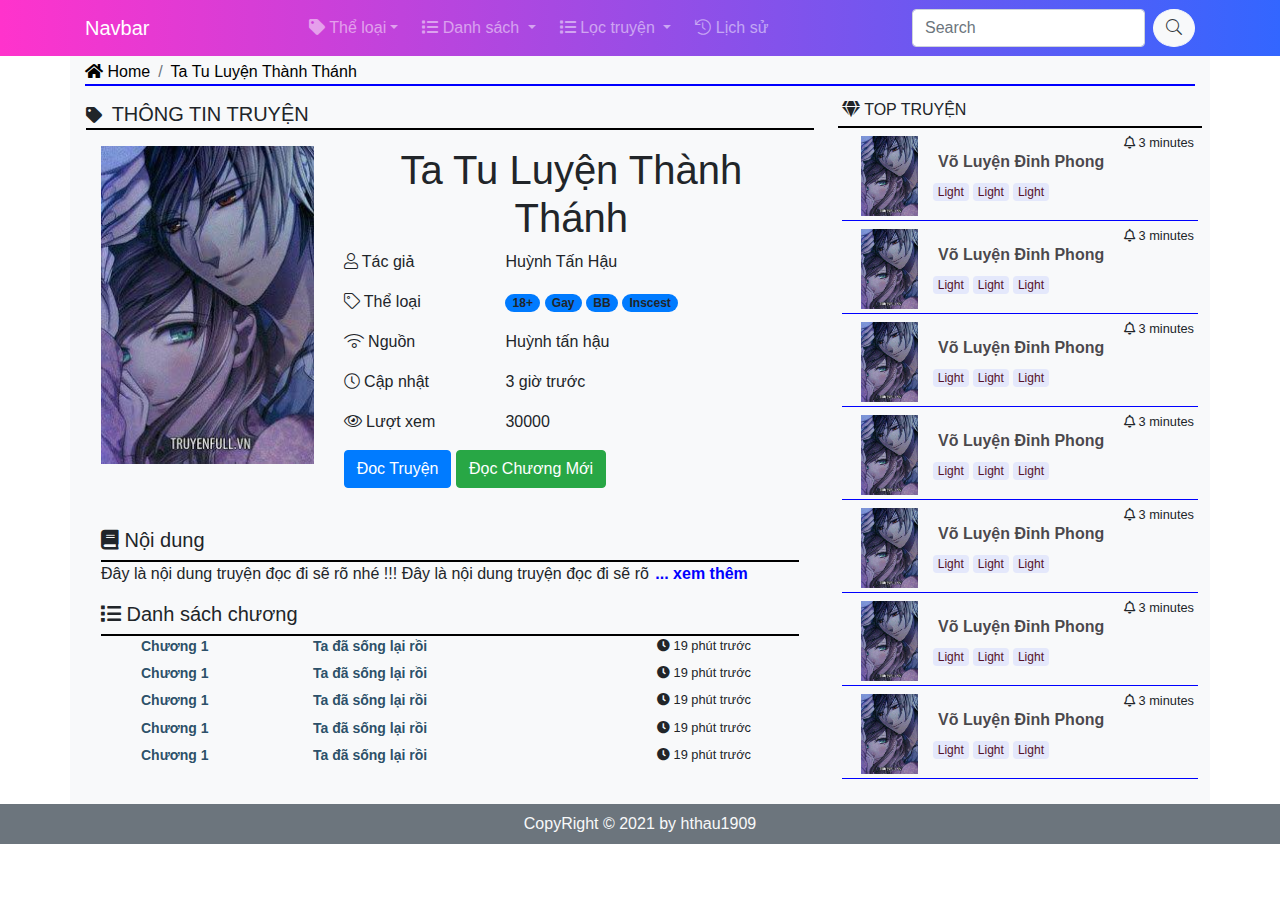
==== commit 4ce23860: "version 1.3 10h:30 am" ====
--- a/detail.html
+++ b/detail.html
@@ -17,9 +17,7 @@
     
     <!-- Style -->
     <link rel="stylesheet" href="css/style.css">
-    
-
-    <link rel="stylesheet" href="https://pro.fontawesome.com/releases/v5.10.0/css/all.css" integrity="sha384-AYmEC3Yw5cVb3ZcuHtOA93w35dYTsvhLPVnYs9eStHfGJvOvKxVfELGroGkvsg+p" crossorigin="anonymous"/>
+    <link rel="stylesheet" href="css/all.css">
 
     <title>Đọc truyện Ta Tu Luyện Thành Thánh</title>
   </head>
@@ -35,7 +33,44 @@
       
         <div class="collapse navbar-collapse" id="navbarSupportedContent">
           <ul class="navbar-nav m-auto">
-            <li class="nav-item dropdown">
+            <li class="nav-item dropdown has-mega-menu mr-2">
+              <a class="nav-link dropdown-toggle" href="#" id="dropdown04" data-toggle="dropdown" aria-haspopup="true" aria-expanded="false"><i class="fas fa-tag"></i> Thể loại</a>
+              <div class="dropdown-menu" aria-labelledby="dropdown04">
+                <a class="dropdown-item" href="#">Page 1</a>
+                <a class="dropdown-item" href="#">Page 2</a>
+                <a class="dropdown-item" href="#">Page 3</a>
+                <a class="dropdown-item" href="#">Page 4</a>
+                <a class="dropdown-item" href="#">Page 1</a>
+                <a class="dropdown-item" href="#">Page 2</a>
+                <a class="dropdown-item" href="#">Page 3</a>
+                <a class="dropdown-item" href="#">Page 4</a>
+                <a class="dropdown-item" href="#">Page 1</a>
+                <a class="dropdown-item" href="#">Page 2</a>
+                <a class="dropdown-item" href="#">Page 3</a>
+                <a class="dropdown-item" href="#">Page 4</a>
+                <a class="dropdown-item" href="#">Page 1</a>
+                <a class="dropdown-item" href="#">Page 2</a>
+                <a class="dropdown-item" href="#">Page 3</a>
+                <a class="dropdown-item" href="#">Page 4</a>
+                <a class="dropdown-item" href="#">Page 1</a>
+                <a class="dropdown-item" href="#">Page 2</a>
+                <a class="dropdown-item" href="#">Page 3</a>
+                <a class="dropdown-item" href="#">Page 4</a>
+                <a class="dropdown-item" href="#">Page 1</a>
+                <a class="dropdown-item" href="#">Page 2</a>
+                <a class="dropdown-item" href="#">Page 3</a>
+                <a class="dropdown-item" href="#">Page 4</a>
+                <a class="dropdown-item" href="#">Page 1</a>
+                <a class="dropdown-item" href="#">Page 2</a>
+                <a class="dropdown-item" href="#">Page 3</a>
+                <a class="dropdown-item" href="#">Page 4</a>
+                <a class="dropdown-item" href="#">Page 1</a>
+                <a class="dropdown-item" href="#">Page 2</a>
+                <a class="dropdown-item" href="#">Page 3</a>
+                <a class="dropdown-item" href="#">Page 4</a>
+              </div>
+            </li>
+             <li class="nav-item dropdown mr-2">
               <a class="nav-link dropdown-toggle" href="#" id="navbarDropdown" role="button" data-toggle="dropdown" aria-haspopup="true" aria-expanded="false">
                 <i class="fas fa-list"></i> Danh sách
               </a>
@@ -45,20 +80,8 @@
                 <div class="dropdown-divider"></div>
                 <a class="dropdown-item" href="#">Something else here</a>
               </div>
-            </li>      
-      
-            <li class="nav-item dropdown">
-              <a class="nav-link dropdown-toggle" href="#" id="navbarDropdown" role="button" data-toggle="dropdown" aria-haspopup="true" aria-expanded="false">
-                <i class="fas fa-list"></i> Thể loại
-              </a>
-              <div class="dropdown-menu" aria-labelledby="navbarDropdown">
-                <a class="dropdown-item" href="#">Action</a>
-                <a class="dropdown-item" href="#">Another action</a>
-                <div class="dropdown-divider"></div>
-                <a class="dropdown-item" href="#">Something else here</a>
-              </div>
-            </li>
-            <li class="nav-item dropdown">
+            </li> 
+            <li class="nav-item dropdown mr-2">
               <a class="nav-link dropdown-toggle" href="#" id="navbarDropdown" role="button" data-toggle="dropdown" aria-haspopup="true" aria-expanded="false">
                 <i class="fas fa-list"></i> Lọc truyện
               </a>
@@ -69,6 +92,9 @@
                 <div class="dropdown-divider"></div>
                 <a class="dropdown-item" href="#">Nâng cao</a>
               </div>
+            </li>
+            <li class="nav-item">
+              <a class="nav-link" href="lichsu"><i class="fal fa-history"></i> Lịch sử</a>              
             </li>
       
           </ul>
@@ -164,61 +190,66 @@
                       <i class="fas fa-list"></i> Danh sách chương
                       </h3>
                       <div style="border: 1px solid black"></div>
-                       <div class="row detail-chap">
-                        <a href="watch.html" class="col-3">
-                          Chương 1
-                        </a>
-                        <h2  class="col-6 h6"><a href="watch.html">
-                          Ta đã sống lại rồi 
-                        </a></h2>
-                        <small class="col-3">
-                          <i class="fas fa-clock"></i> 19 phút trước
-                        </small>
-                      </div>
-                       <div class="row detail-chap">
-                        <a href="watch.html" class="col-3">
-                          Chương 1
-                        </a>
-                        <h2  class="col-6 h6"><a href="watch.html">
-                          Ta đã sống lại rồi 
-                        </a></h2>
-                        <small class="col-3">
-                          <i class="fas fa-clock"></i> 19 phút trước
-                        </small>
-                      </div>
-                       <div class="row detail-chap">
-                        <a href="watch.html" class="col-3">
-                          Chương 1
-                        </a>
-                        <h2  class="col-6 h6"><a href="watch.html">
-                          Ta đã sống lại rồi 
-                        </a></h2>
-                        <small class="col-3">
-                          <i class="fas fa-clock"></i> 19 phút trước
-                        </small>
-                      </div>
-                       <div class="row detail-chap">
-                        <a href="watch.html" class="col-3">
-                          Chương 1
-                        </a>
-                        <h2  class="col-6 h6"><a href="watch.html">
-                          Ta đã sống lại rồi 
-                        </a></h2>
-                        <small class="col-3">
-                          <i class="fas fa-clock"></i> 19 phút trước
-                        </small>
-                      </div>
-                       <div class="row detail-chap">
-                        <a href="watch.html" class="col-3">
-                          Chương 1
-                        </a>
-                        <h2  class="col-6 h6"><a href="watch.html">
-                          Ta đã sống lại rồi 
-                        </a></h2>
-                        <small class="col-3">
-                          <i class="fas fa-clock"></i> 19 phút trước
-                        </small>
-                      </div>
+                       
+                        <ul class="list-chap">
+                          <li class="row">
+                            <a href="watch.html1" class="col-3">
+                              Chương 1
+                            </a>
+                            <h2  class="col-6 h6"><a href="watch.html1">
+                              Ta đã sống lại rồi 
+                            </a></h2>
+                            <small class="col-3">
+                              <i class="fas fa-clock"></i> 19 phút trước
+                            </small>
+                          </li>
+                          <li class="row">
+                            <a href="watch.html" class="col-3">
+                              Chương 1
+                            </a>
+                            <h2  class="col-6 h6"><a href="watch.html">
+                              Ta đã sống lại rồi 
+                            </a></h2>
+                            <small class="col-3">
+                              <i class="fas fa-clock"></i> 19 phút trước
+                            </small>
+                          </li>
+                          <li class="row">
+                            <a href="watch.html" class="col-3">
+                              Chương 1
+                            </a>
+                            <h2  class="col-6 h6"><a href="watch.html">
+                              Ta đã sống lại rồi 
+                            </a></h2>
+                            <small class="col-3">
+                              <i class="fas fa-clock"></i> 19 phút trước
+                            </small>
+                          </li>
+                          <li class="row">
+                            <a href="watch.html2" class="col-3">
+                              Chương 1
+                            </a>
+                            <h2  class="col-6 h6"><a href="watch.html2">
+                              Ta đã sống lại rồi 
+                            </a></h2>
+                            <small class="col-3">
+                              <i class="fas fa-clock"></i> 19 phút trước
+                            </small>
+                          </li>
+                          <li class="row">
+                            <a href="watch.html" class="col-3">
+                              Chương 1
+                            </a>
+                            <h2  class="col-6 h6"><a href="watch.html">
+                              Ta đã sống lại rồi 
+                            </a></h2>
+                            <small class="col-3">
+                              <i class="fas fa-clock"></i> 19 phút trước
+                            </small>
+                          </li>
+                        </ul>
+                      
+                      
                     </div>
                     
                 </div>
@@ -368,6 +399,9 @@
         
     </section>
     </div>
+    <footer class="bg-secondary p-2 text-center text-light" style="width: 100%;">
+        CopyRight &copy; 2021 by hthau1909
+    </footer>
 
   
     
--- a/css/style.css
+++ b/css/style.css
@@ -12,6 +12,9 @@
     color: #54112a;
     background-color: #b5c0ff4d;
 }
+.badge{
+        cursor: pointer;
+      }
 .title-post:hover a{
   text-decoration: underline !important;;
 }
@@ -71,7 +74,168 @@
   color:grey;
 
 }
-p.col-4{
-       font-weight: bold; 
+.list-chap li a{
+    font-weight: bold; 
     font-size: 14px;
-}+    color:#204660f5;
+}
+.list-chap li:hover a{
+  color: grey;
+  }
+.card {
+    position: relative;
+    display: flex;
+    padding: 20px;
+    flex-direction: column;
+    min-width: 0;
+    word-wrap: break-word;
+    background-color: #fff;
+    background-clip: border-box;
+    border: 1px solid #d2d2dc;
+    border-radius: 11px;
+    -webkit-box-shadow: 0px 0px 5px 0px rgb(249, 249, 250);
+    -moz-box-shadow: 0px 0px 5px 0px rgba(212, 182, 212, 1);
+    box-shadow: 0px 0px 5px 0px rgb(161, 163, 164)
+}
+
+.media img {
+    width: 30px;
+    height: 30px
+}
+
+.reply a {
+    text-decoration: none
+}
+.has-mega-menu .container-sm {
+      max-width: 500px;
+    }
+     
+    .has-mega-menu .container-md {
+      max-width: 600px;
+    }
+     
+    .has-mega-menu .container-lg {
+      max-width: 600px;
+    }
+     
+    .has-mega-menu .container-xl {
+      max-width: 400px;
+    }
+     
+    /*Only for Bootstrap version 4 Beta and up*/
+    @media screen and (min-width: 576px) { 
+      .has-mega-menu .container-sm {
+          width: 500px;
+      }
+    }
+     
+    @media screen and (min-width: 768px) { 
+      .has-mega-menu .container-md {
+          width: 500px;
+      }
+    }
+     
+    @media screen and (min-width: 992px) { 
+      .has-mega-menu .container-lg {
+          width: 500px;
+      }
+    }
+     
+    @media screen and (min-width: 1200px) { 
+      .has-mega-menu .container-xl {
+          width: 500px;
+      }
+    }
+    .dropdown-menu
+      {
+        border:none;
+        display: block;
+        opacity:1;
+        height: 0px;
+        overflow: hidden;
+        padding: 0px;
+        top: 200px;
+        transition: all .5s;
+
+      }
+      .dropdown:hover .dropdown-menu
+      {
+        border-top:2px solid green;
+        border-bottom:2px solid green;
+        display: block;
+        background-color: rgb(233, 235, 238);
+        top: 90%;
+        height: inherit;
+        border-radius: 0;
+        box-shadow: rgba(0, 0, 0, 0.24) 0px 3px 8px;
+      }
+      .dropdown-menu a:hover{
+        color: blue;
+        /*background-color: rgb(233, 235, 240);*/
+      }
+
+@media screen and (max-width: 576px)
+{
+  .name-breadcum{
+  width: 120px;white-space: nowrap; overflow: hidden;text-overflow: ellipsis;padding-left: 5px;
+  }
+  #btnScrollTop{
+    right: 40px;  
+  }
+  #btnScrollTop{
+  position: fixed;
+  bottom: 40px;
+  right: 40px;
+  font-size: 30px;
+  background: #1483ce17;
+
+  padding: 7px 10px;
+  border-radius: 50%;
+  color: black;
+  cursor: pointer;
+  border: 1px solid white;
+  opacity: 0;
+  pointer-events: none;
+  transition: opacity .3s ease-in-out;
+  }  
+}
+  #btnScrollTop{
+  position: fixed;
+  bottom: 20px;
+  right: 30px;
+  font-size: 30px;
+  background: #1483ce17;
+
+  padding: 7px 10px;
+  border-radius: 50%;
+  color: black;
+  cursor: pointer;
+  border: 1px solid white;
+  opacity: 0;
+  pointer-events: none;
+  transition: opacity .3s ease-in-out;
+}
+#setting{
+  position: fixed;
+  bottom: 70px;
+  right: 20px;
+  font-size: 30px;
+  background: #1483ce17;
+  
+  border-radius: 50%;
+  color: black;
+  cursor: pointer;
+  border: 1px solid white;
+}  
+
+
+#btnScrollTop:hover,#setting:hover{
+  transition: .5s;
+  background: #e4e4e4;
+}
+.site-menu a{
+  color: white;
+}
+.breadcrumb-item a{
+  color: black;
+}      